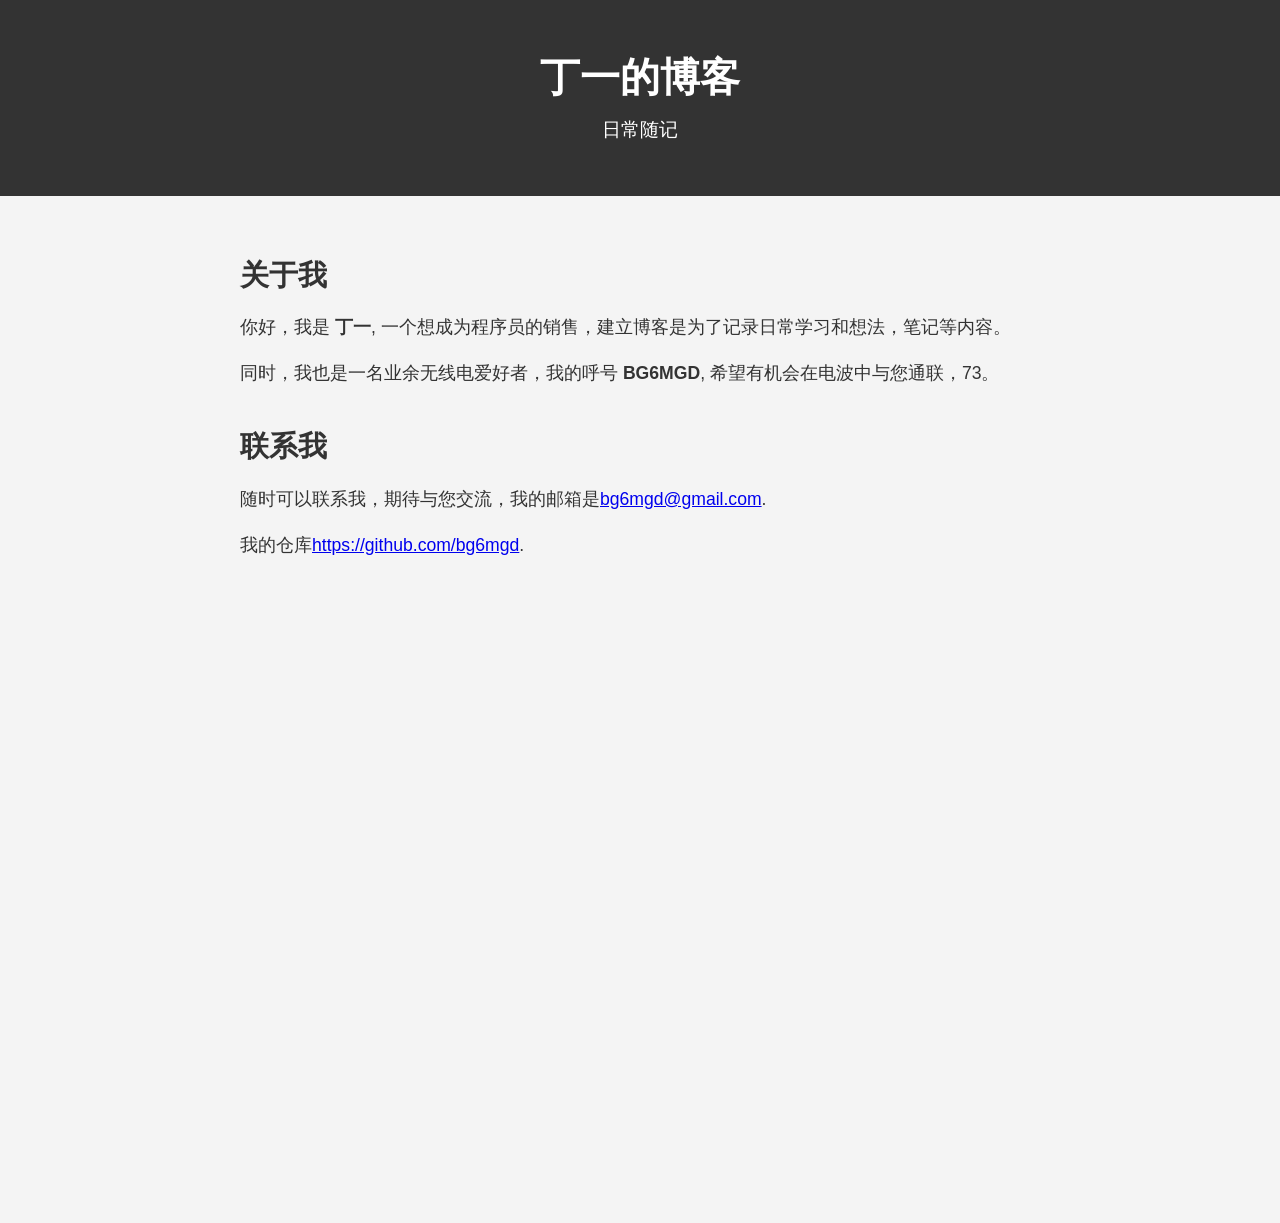
==== index.html @ 1efc34b7 "Add files via upload" ====
<!DOCTYPE html>
<html lang="zh">
<head>
    <meta charset="UTF-8">
    <meta name="viewport" content="width=device-width, initial-scale=1.0">
    <meta http-equiv="X-UA-Compatible" content="ie=edge">
    <title>丁一的博客</title>
    <style>
        body {
            font-family: Arial, sans-serif;
            margin: 0;
            padding: 0;
            background-color: #f4f4f4;
            color: #333;
        }
        .container {
            max-width: 800px;
            margin: 0 auto;
            padding: 20px;
        }
        header {
            text-align: center;
            padding: 50px 0;
            background-color: #333;
            color: white;
        }
        header h1 {
            margin: 0;
            font-size: 2.5em;
        }
        header p {
            font-size: 1.2em;
            margin: 10px 0 0;
        }
        .profile-image {
            border-radius: 50%;
            width: 150px;
            margin: 20px auto;
            display: block;
        }
        section {
            margin: 40px 0;
        }
        h2 {
            font-size: 1.8em;
            margin-bottom: 10px;
        }
        p {
            font-size: 1.1em;
            line-height: 1.6;
        }
        .social-links a {
            text-decoration: none;
            margin: 0 10px;
            color: #333;
        }
        footer {
            text-align: center;
            padding: 20px 0;
            background-color: #333;
            color: white;
        }
        footer p {
            margin: 0;
        }
        .social-icons img {
            width: 24px;
            margin: 0 10px;
        }
    </style>
</head>
<body>

    <header>
        <h1>丁一的博客</h1>
        <p>日常随记</p>
        
    </header>

    <div class="container">
        <section>
            <h2>关于我</h2>
            <p>你好，我是 <strong>丁一</strong>, 一个想成为程序员的销售，建立博客是为了记录日常学习和想法，笔记等内容。</p>
            <p>同时，我也是一名业余无线电爱好者，我的呼号 <strong>BG6MGD</strong>, 希望有机会在电波中与您通联，73。</p>
        </section>
        <section>
            <h2>联系我</h2>
            <p>随时可以联系我，期待与您交流，我的邮箱是<a href="mailto:bg6mgd@gmail.com">bg6mgd@gmail.com</a>.</p>
            <p>我的仓库<a href="https://github.com/bg6mgd">https://github.com/bg6mgd</a>.</p>
        </section>
  
    </div>
    <div id="blog-content"></div>
<iframe src="https://bg6mgd.github.io/blog/" width="100%" height="600px" frameborder="0"></iframe>
</body>
</html>
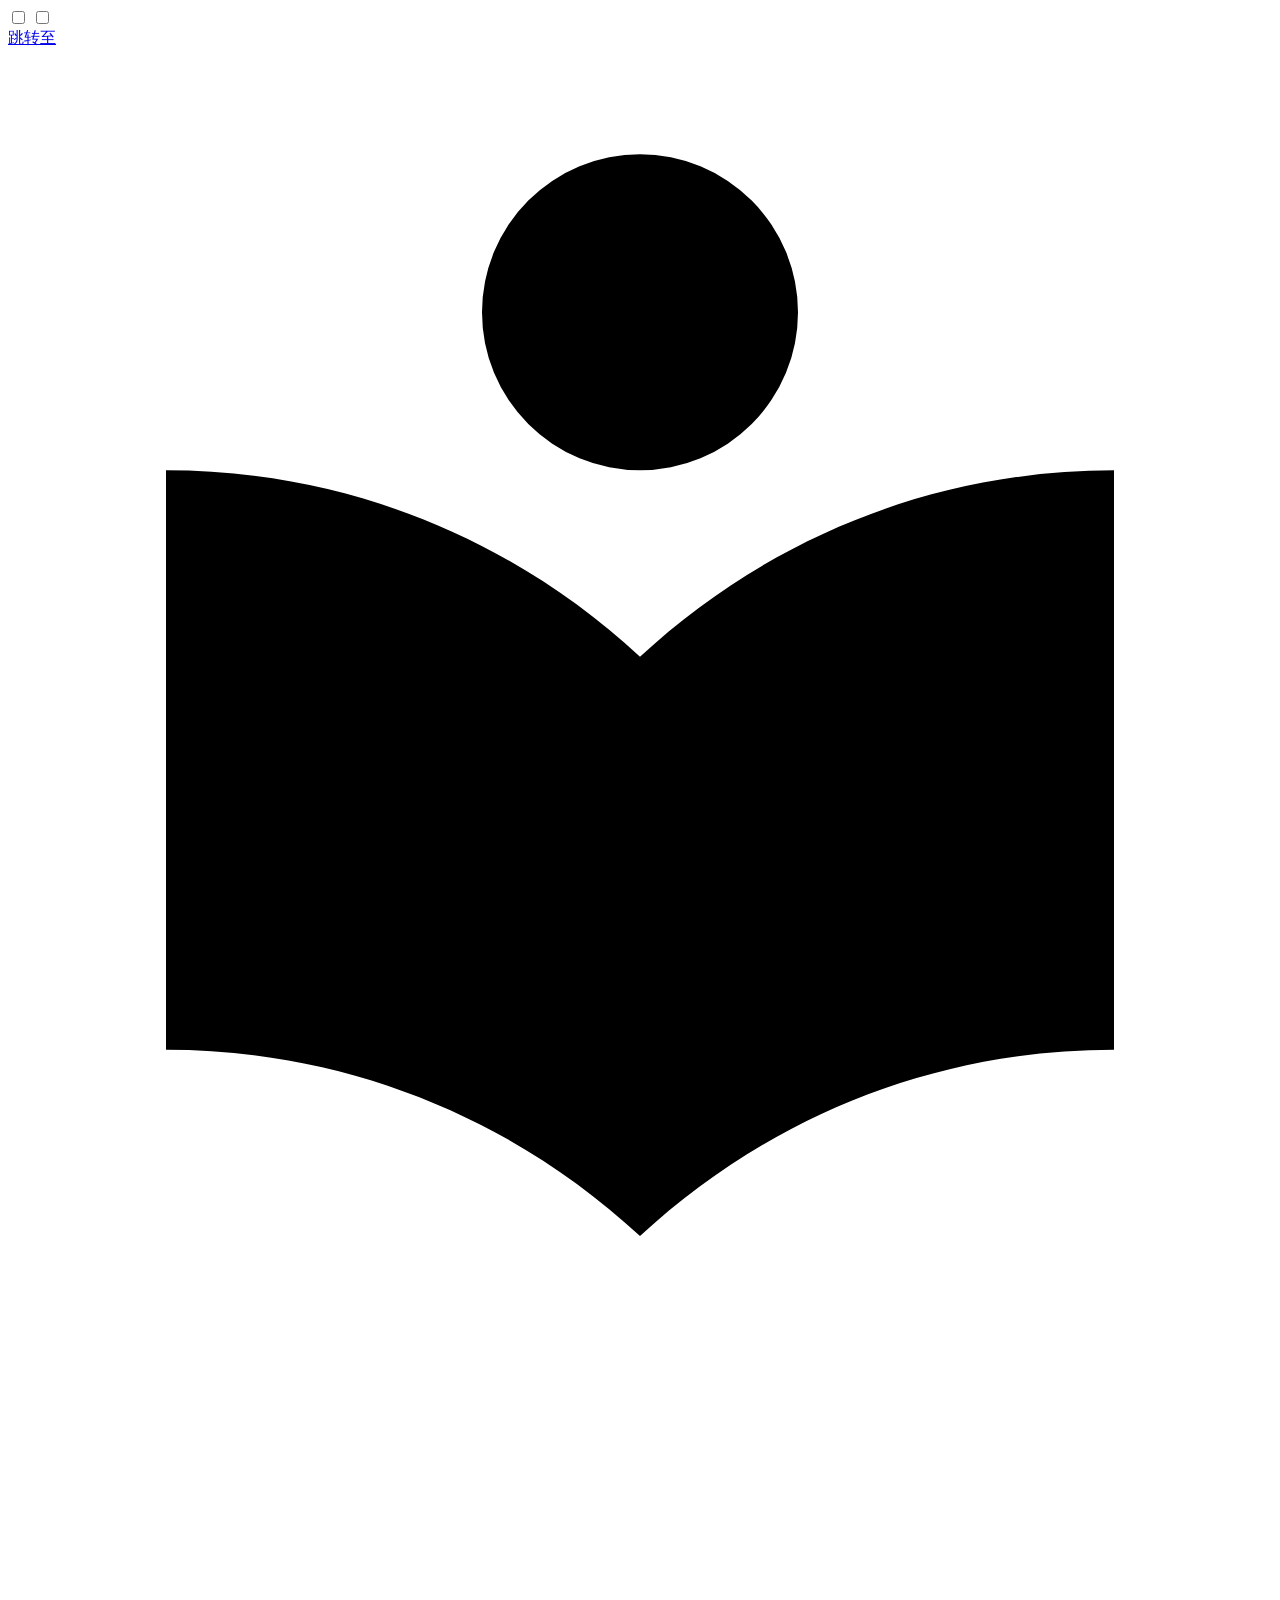
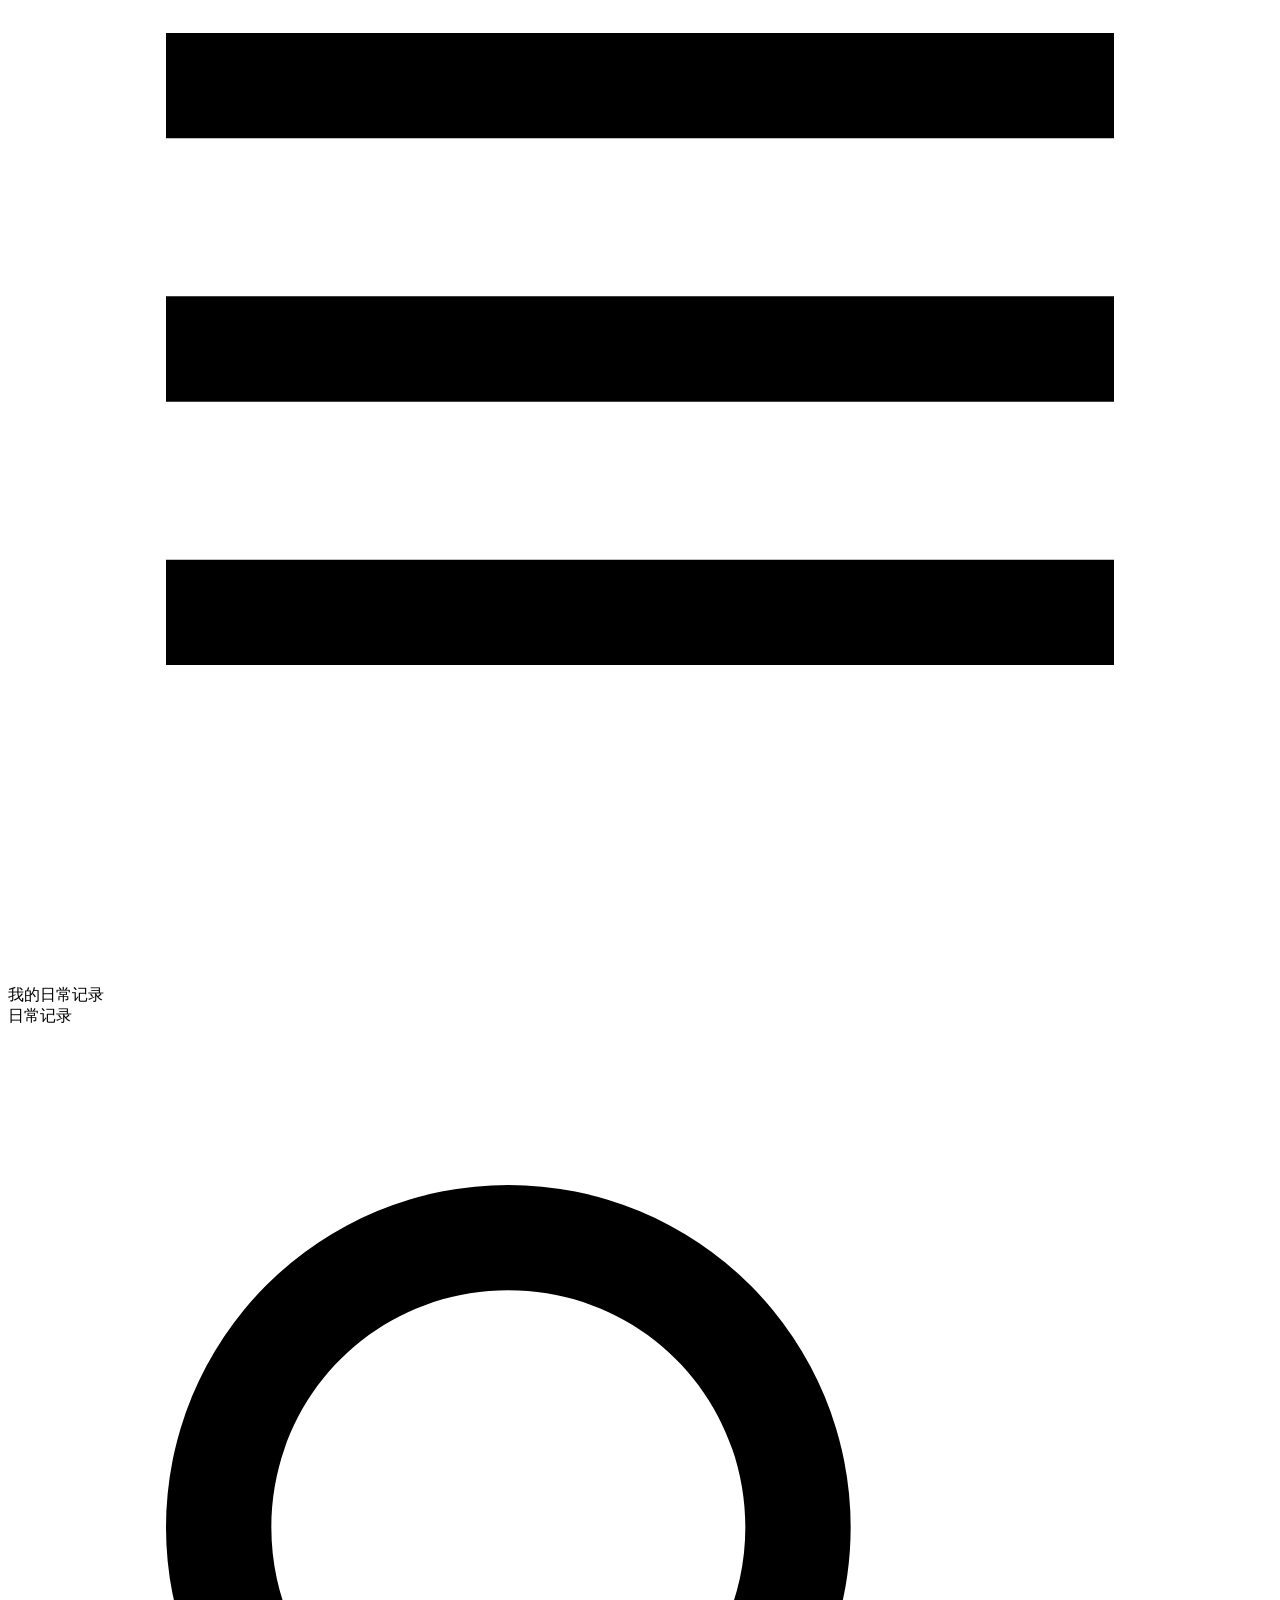
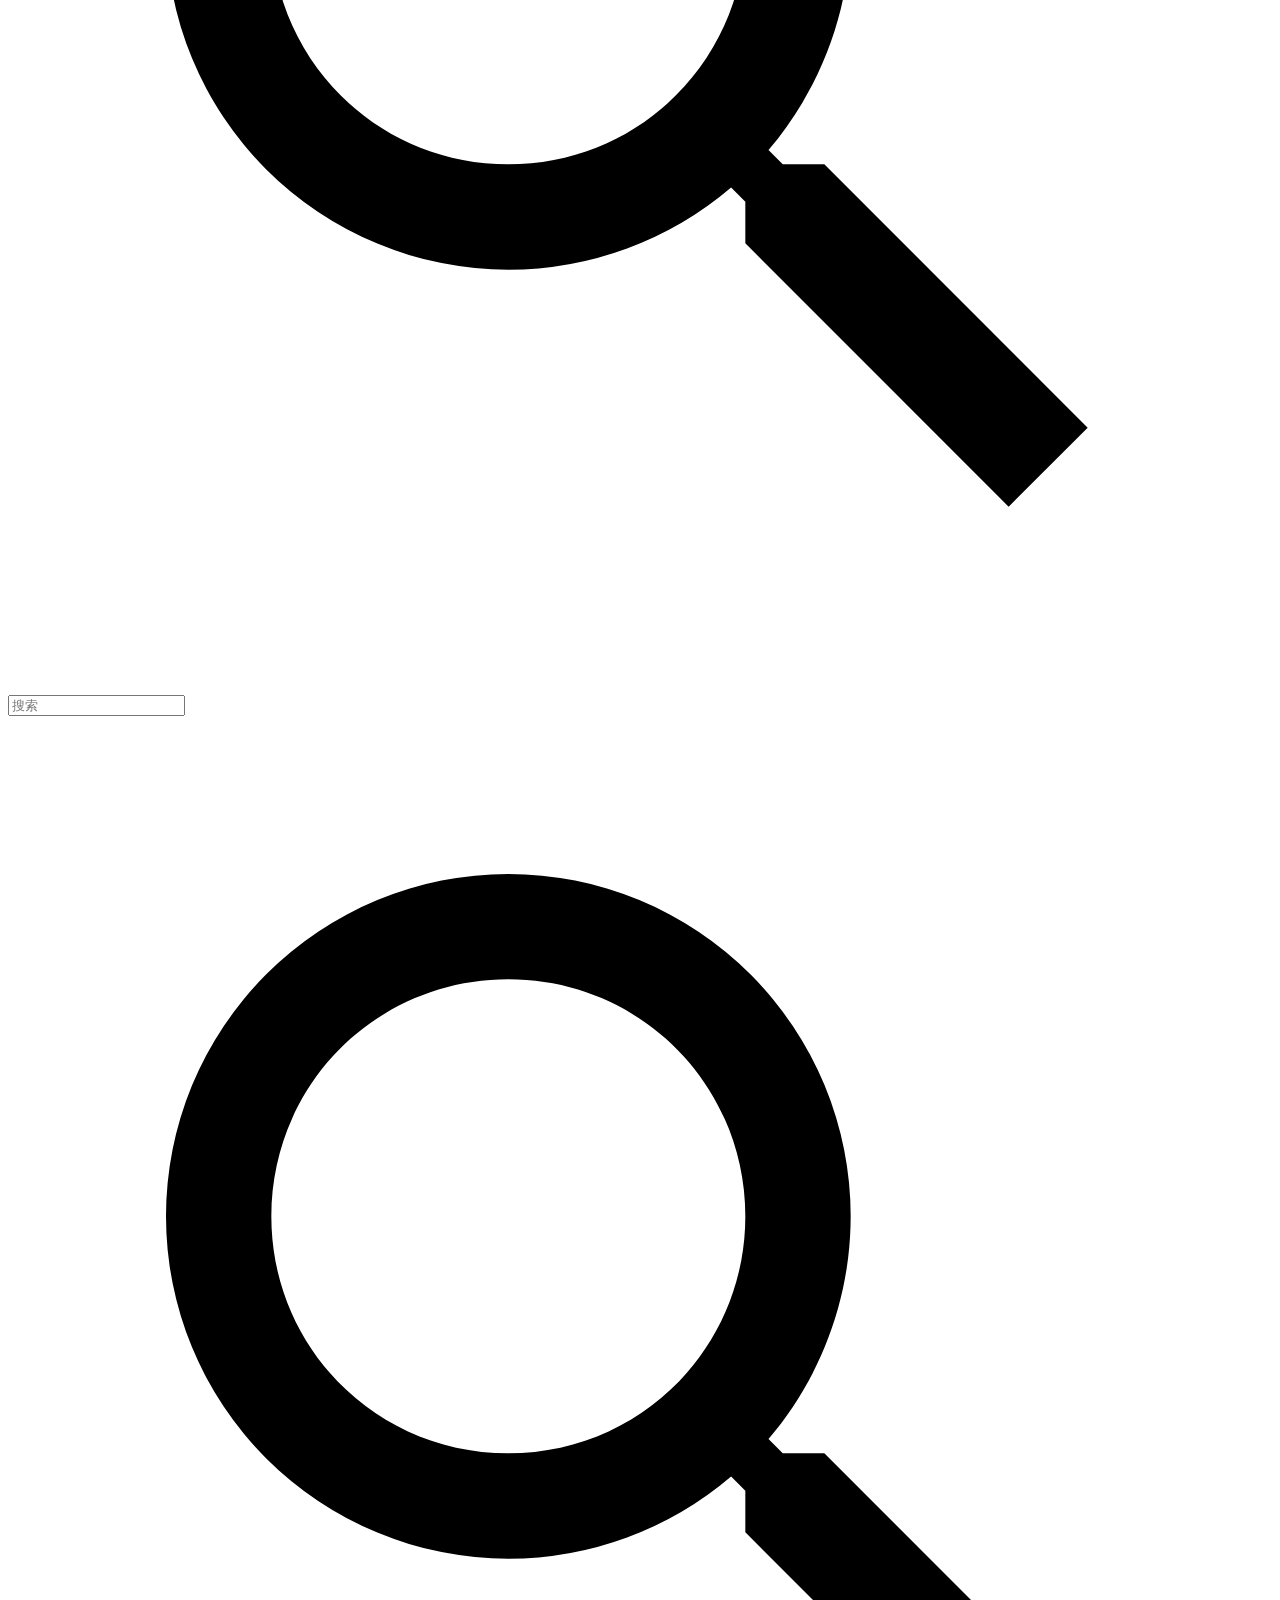
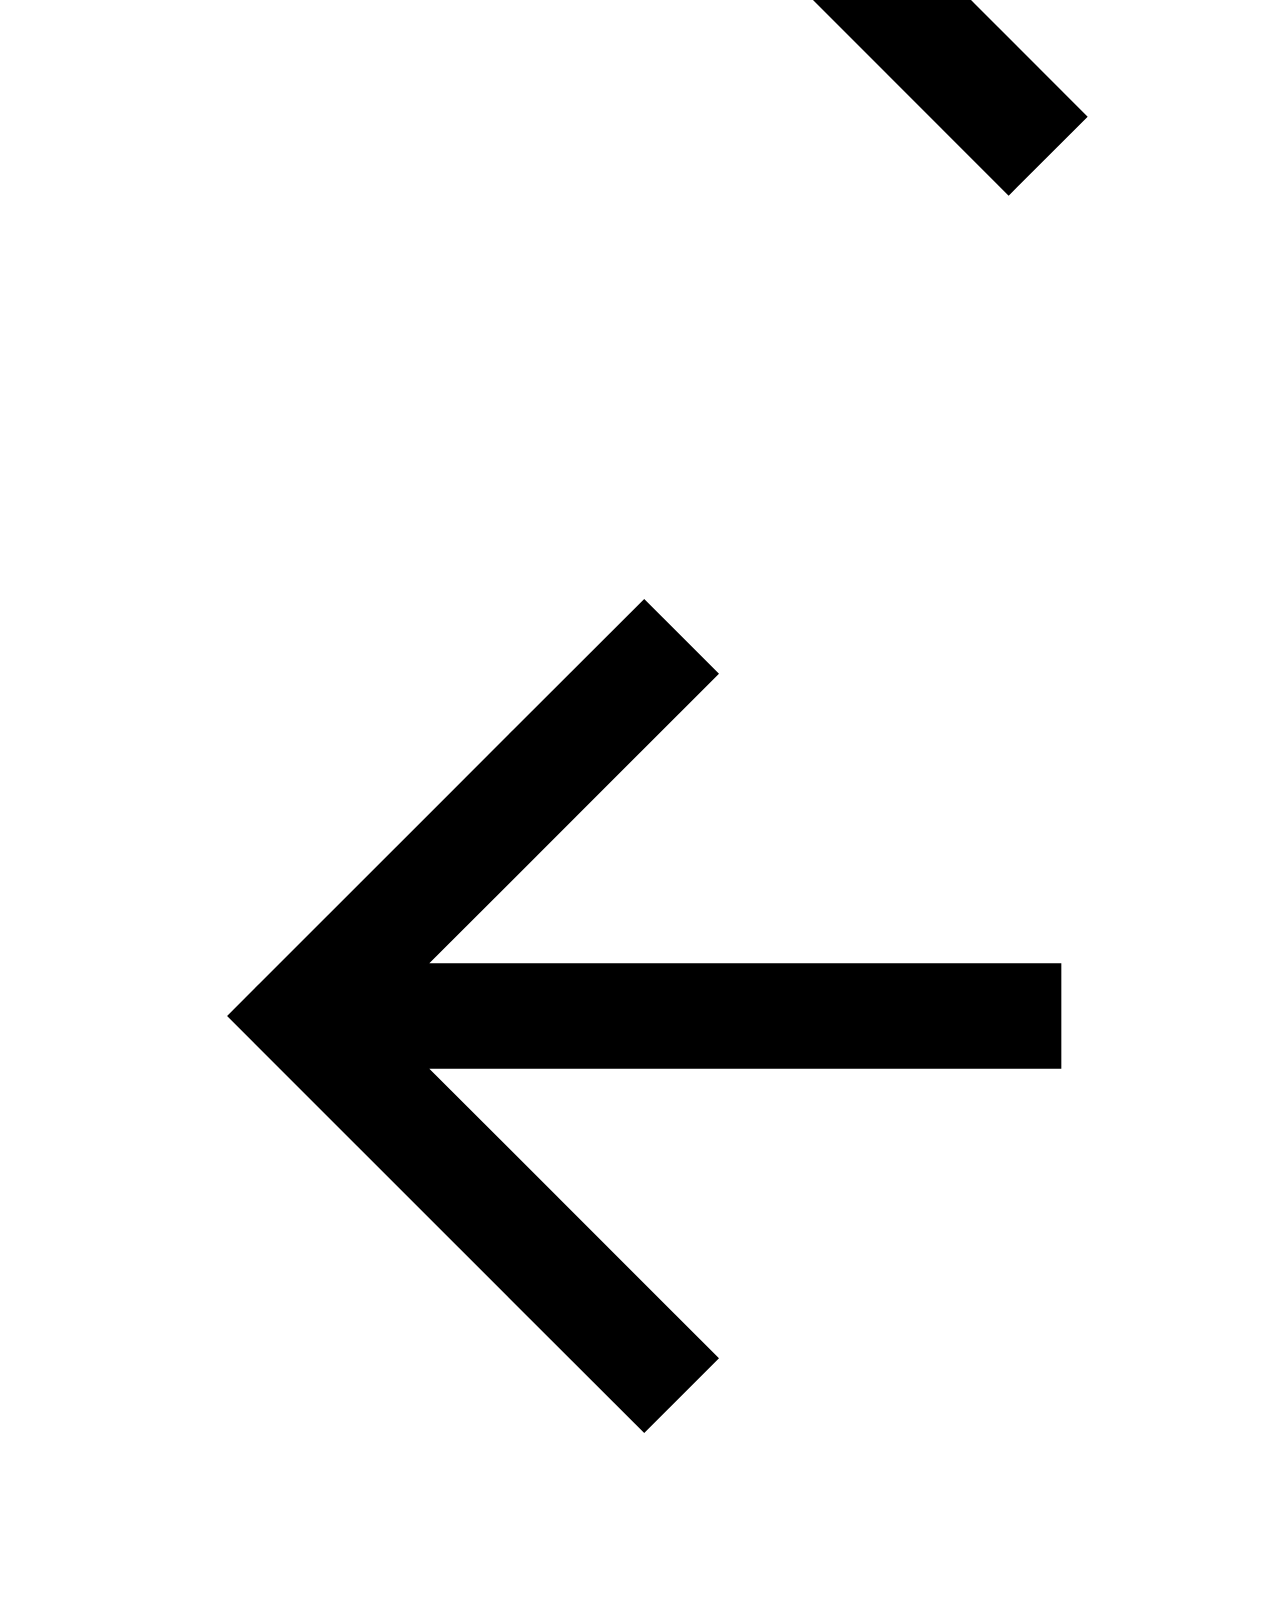
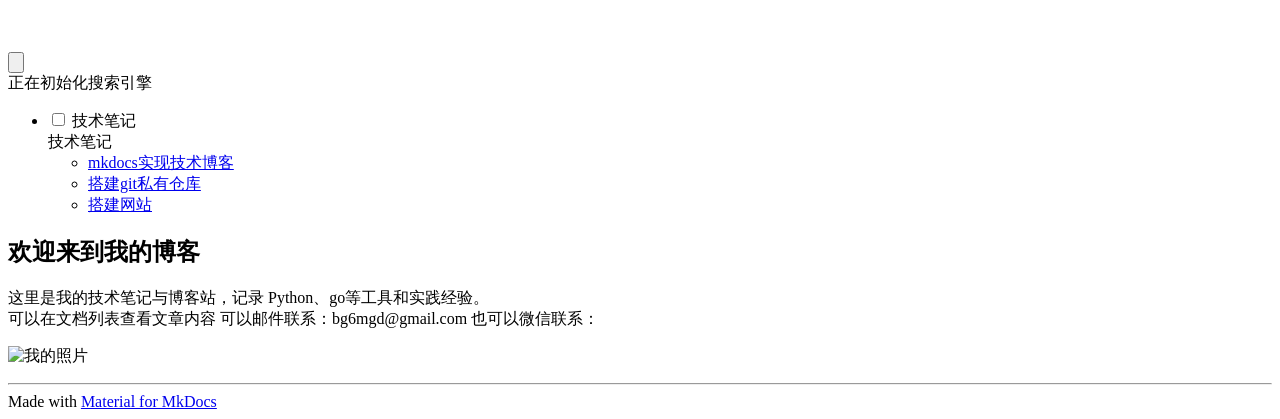
==== commit f260951c: "Deployed 0331716 with MkDocs version: 1.6.1" ====
--- a/index.html
+++ b/index.html
@@ -1,96 +1,436 @@
-<!DOCTYPE html>
-<html lang="zh">
-<head>
-    <meta charset="UTF-8">
-    <meta name="viewport" content="width=device-width, initial-scale=1.0">
-    <meta http-equiv="X-UA-Compatible" content="ie=edge">
-    <title>丁一的博客</title>
-    <style>
-        body {
-            font-family: Arial, sans-serif;
-            margin: 0;
-            padding: 0;
-            background-color: #f4f4f4;
-            color: #333;
-        }
-        .container {
-            max-width: 800px;
-            margin: 0 auto;
-            padding: 20px;
-        }
-        header {
-            text-align: center;
-            padding: 50px 0;
-            background-color: #333;
-            color: white;
-        }
-        header h1 {
-            margin: 0;
-            font-size: 2.5em;
-        }
-        header p {
-            font-size: 1.2em;
-            margin: 10px 0 0;
-        }
-        .profile-image {
-            border-radius: 50%;
-            width: 150px;
-            margin: 20px auto;
-            display: block;
-        }
-        section {
-            margin: 40px 0;
-        }
-        h2 {
-            font-size: 1.8em;
-            margin-bottom: 10px;
-        }
-        p {
-            font-size: 1.1em;
-            line-height: 1.6;
-        }
-        .social-links a {
-            text-decoration: none;
-            margin: 0 10px;
-            color: #333;
-        }
-        footer {
-            text-align: center;
-            padding: 20px 0;
-            background-color: #333;
-            color: white;
-        }
-        footer p {
-            margin: 0;
-        }
-        .social-icons img {
-            width: 24px;
-            margin: 0 10px;
-        }
-    </style>
-</head>
-<body>
-
-    <header>
-        <h1>丁一的博客</h1>
-        <p>日常随记</p>
-        
-    </header>
-
-    <div class="container">
-        <section>
-            <h2>关于我</h2>
-            <p>你好，我是 <strong>丁一</strong>, 一个想成为程序员的销售，建立博客是为了记录日常学习和想法，笔记等内容。</p>
-            <p>同时，我也是一名业余无线电爱好者，我的呼号 <strong>BG6MGD</strong>, 希望有机会在电波中与您通联，73。</p>
-        </section>
-        <section>
-            <h2>联系我</h2>
-            <p>随时可以联系我，期待与您交流，我的邮箱是<a href="mailto:bg6mgd@gmail.com">bg6mgd@gmail.com</a>.</p>
-            <p>我的仓库<a href="https://github.com/bg6mgd">https://github.com/bg6mgd</a>.</p>
-        </section>
-  
-    </div>
-    <div id="blog-content"></div>
-<iframe src="https://bg6mgd.github.io/blog/" width="100%" height="600px" frameborder="0"></iframe>
-</body>
-</html>
+
+<!doctype html>
+<html lang="zh" class="no-js">
+  <head>
+    
+      <meta charset="utf-8">
+      <meta name="viewport" content="width=device-width,initial-scale=1">
+      
+      
+      
+      
+      
+      
+        
+      
+      
+      <link rel="icon" href="assets/images/favicon.png">
+      <meta name="generator" content="mkdocs-1.6.1, mkdocs-material-9.7.0">
+    
+    
+      
+        <title>日常记录 - 我的日常记录</title>
+      
+    
+    
+      <link rel="stylesheet" href="assets/stylesheets/main.618322db.min.css">
+      
+      
+
+
+    
+    
+      
+    
+    
+      
+        
+        
+        <link rel="preconnect" href="https://fonts.gstatic.com" crossorigin>
+        <link rel="stylesheet" href="https://fonts.googleapis.com/css?family=Roboto:300,300i,400,400i,700,700i%7CRoboto+Mono:400,400i,700,700i&display=fallback">
+        <style>:root{--md-text-font:"Roboto";--md-code-font:"Roboto Mono"}</style>
+      
+    
+    
+      <link rel="stylesheet" href="stylesheets/extra.css">
+    
+    <script>__md_scope=new URL(".",location),__md_hash=e=>[...e].reduce(((e,_)=>(e<<5)-e+_.charCodeAt(0)),0),__md_get=(e,_=localStorage,t=__md_scope)=>JSON.parse(_.getItem(t.pathname+"."+e)),__md_set=(e,_,t=localStorage,a=__md_scope)=>{try{t.setItem(a.pathname+"."+e,JSON.stringify(_))}catch(e){}}</script>
+    
+      
+
+    
+    
+  </head>
+  
+  
+    <body dir="ltr">
+  
+    
+    <input class="md-toggle" data-md-toggle="drawer" type="checkbox" id="__drawer" autocomplete="off">
+    <input class="md-toggle" data-md-toggle="search" type="checkbox" id="__search" autocomplete="off">
+    <label class="md-overlay" for="__drawer"></label>
+    <div data-md-component="skip">
+      
+        
+        <a href="#_1" class="md-skip">
+          跳转至
+        </a>
+      
+    </div>
+    <div data-md-component="announce">
+      
+    </div>
+    
+    
+      
+
+  
+
+<header class="md-header md-header--shadow" data-md-component="header">
+  <nav class="md-header__inner md-grid" aria-label="页眉">
+    <a href="." title="我的日常记录" class="md-header__button md-logo" aria-label="我的日常记录" data-md-component="logo">
+      
+  
+  <svg xmlns="http://www.w3.org/2000/svg" viewBox="0 0 24 24"><path d="M12 8a3 3 0 0 0 3-3 3 3 0 0 0-3-3 3 3 0 0 0-3 3 3 3 0 0 0 3 3m0 3.54C9.64 9.35 6.5 8 3 8v11c3.5 0 6.64 1.35 9 3.54 2.36-2.19 5.5-3.54 9-3.54V8c-3.5 0-6.64 1.35-9 3.54"/></svg>
+
+    </a>
+    <label class="md-header__button md-icon" for="__drawer">
+      
+      <svg xmlns="http://www.w3.org/2000/svg" viewBox="0 0 24 24"><path d="M3 6h18v2H3zm0 5h18v2H3zm0 5h18v2H3z"/></svg>
+    </label>
+    <div class="md-header__title" data-md-component="header-title">
+      <div class="md-header__ellipsis">
+        <div class="md-header__topic">
+          <span class="md-ellipsis">
+            我的日常记录
+          </span>
+        </div>
+        <div class="md-header__topic" data-md-component="header-topic">
+          <span class="md-ellipsis">
+            
+              日常记录
+            
+          </span>
+        </div>
+      </div>
+    </div>
+    
+    
+      <script>var palette=__md_get("__palette");if(palette&&palette.color){if("(prefers-color-scheme)"===palette.color.media){var media=matchMedia("(prefers-color-scheme: light)"),input=document.querySelector(media.matches?"[data-md-color-media='(prefers-color-scheme: light)']":"[data-md-color-media='(prefers-color-scheme: dark)']");palette.color.media=input.getAttribute("data-md-color-media"),palette.color.scheme=input.getAttribute("data-md-color-scheme"),palette.color.primary=input.getAttribute("data-md-color-primary"),palette.color.accent=input.getAttribute("data-md-color-accent")}for(var[key,value]of Object.entries(palette.color))document.body.setAttribute("data-md-color-"+key,value)}</script>
+    
+    
+    
+      
+      
+        <label class="md-header__button md-icon" for="__search">
+          
+          <svg xmlns="http://www.w3.org/2000/svg" viewBox="0 0 24 24"><path d="M9.5 3A6.5 6.5 0 0 1 16 9.5c0 1.61-.59 3.09-1.56 4.23l.27.27h.79l5 5-1.5 1.5-5-5v-.79l-.27-.27A6.52 6.52 0 0 1 9.5 16 6.5 6.5 0 0 1 3 9.5 6.5 6.5 0 0 1 9.5 3m0 2C7 5 5 7 5 9.5S7 14 9.5 14 14 12 14 9.5 12 5 9.5 5"/></svg>
+        </label>
+        <div class="md-search" data-md-component="search" role="dialog">
+  <label class="md-search__overlay" for="__search"></label>
+  <div class="md-search__inner" role="search">
+    <form class="md-search__form" name="search">
+      <input type="text" class="md-search__input" name="query" aria-label="搜索" placeholder="搜索" autocapitalize="off" autocorrect="off" autocomplete="off" spellcheck="false" data-md-component="search-query" required>
+      <label class="md-search__icon md-icon" for="__search">
+        
+        <svg xmlns="http://www.w3.org/2000/svg" viewBox="0 0 24 24"><path d="M9.5 3A6.5 6.5 0 0 1 16 9.5c0 1.61-.59 3.09-1.56 4.23l.27.27h.79l5 5-1.5 1.5-5-5v-.79l-.27-.27A6.52 6.52 0 0 1 9.5 16 6.5 6.5 0 0 1 3 9.5 6.5 6.5 0 0 1 9.5 3m0 2C7 5 5 7 5 9.5S7 14 9.5 14 14 12 14 9.5 12 5 9.5 5"/></svg>
+        
+        <svg xmlns="http://www.w3.org/2000/svg" viewBox="0 0 24 24"><path d="M20 11v2H8l5.5 5.5-1.42 1.42L4.16 12l7.92-7.92L13.5 5.5 8 11z"/></svg>
+      </label>
+      <nav class="md-search__options" aria-label="查找">
+        
+        <button type="reset" class="md-search__icon md-icon" title="清空当前内容" aria-label="清空当前内容" tabindex="-1">
+          
+          <svg xmlns="http://www.w3.org/2000/svg" viewBox="0 0 24 24"><path d="M19 6.41 17.59 5 12 10.59 6.41 5 5 6.41 10.59 12 5 17.59 6.41 19 12 13.41 17.59 19 19 17.59 13.41 12z"/></svg>
+        </button>
+      </nav>
+      
+    </form>
+    <div class="md-search__output">
+      <div class="md-search__scrollwrap" tabindex="0" data-md-scrollfix>
+        <div class="md-search-result" data-md-component="search-result">
+          <div class="md-search-result__meta">
+            正在初始化搜索引擎
+          </div>
+          <ol class="md-search-result__list" role="presentation"></ol>
+        </div>
+      </div>
+    </div>
+  </div>
+</div>
+      
+    
+    
+  </nav>
+  
+</header>
+    
+    <div class="md-container" data-md-component="container">
+      
+      
+        
+          
+        
+      
+      <main class="md-main" data-md-component="main">
+        <div class="md-main__inner md-grid">
+          
+            
+              
+              <div class="md-sidebar md-sidebar--primary" data-md-component="sidebar" data-md-type="navigation" >
+                <div class="md-sidebar__scrollwrap">
+                  <div class="md-sidebar__inner">
+                    
+
+
+
+<nav class="md-nav md-nav--primary" aria-label="导航栏" data-md-level="0">
+  <label class="md-nav__title" for="__drawer">
+    <a href="." title="我的日常记录" class="md-nav__button md-logo" aria-label="我的日常记录" data-md-component="logo">
+      
+  
+  <svg xmlns="http://www.w3.org/2000/svg" viewBox="0 0 24 24"><path d="M12 8a3 3 0 0 0 3-3 3 3 0 0 0-3-3 3 3 0 0 0-3 3 3 3 0 0 0 3 3m0 3.54C9.64 9.35 6.5 8 3 8v11c3.5 0 6.64 1.35 9 3.54 2.36-2.19 5.5-3.54 9-3.54V8c-3.5 0-6.64 1.35-9 3.54"/></svg>
+
+    </a>
+    我的日常记录
+  </label>
+  
+  <ul class="md-nav__list" data-md-scrollfix>
+    
+      
+      
+  
+  
+  
+  
+    
+    
+    
+    
+      
+        
+        
+      
+    
+    
+    <li class="md-nav__item md-nav__item--section md-nav__item--nested">
+      
+        
+        
+          
+        
+        <input class="md-nav__toggle md-toggle md-toggle--indeterminate" type="checkbox" id="__nav_1" >
+        
+          
+          <label class="md-nav__link" for="__nav_1" id="__nav_1_label" tabindex="">
+            
+  
+  
+  <span class="md-ellipsis">
+    
+  
+    技术笔记
+  
+
+    
+  </span>
+  
+  
+
+            <span class="md-nav__icon md-icon"></span>
+          </label>
+        
+        <nav class="md-nav" data-md-level="1" aria-labelledby="__nav_1_label" aria-expanded="false">
+          <label class="md-nav__title" for="__nav_1">
+            <span class="md-nav__icon md-icon"></span>
+            
+  
+    技术笔记
+  
+
+          </label>
+          <ul class="md-nav__list" data-md-scrollfix>
+            
+              
+                
+  
+  
+  
+  
+    <li class="md-nav__item">
+      <a href="files/mkdocs/" class="md-nav__link">
+        
+  
+  
+  <span class="md-ellipsis">
+    
+  
+    mkdocs实现技术博客
+  
+
+    
+  </span>
+  
+  
+
+      </a>
+    </li>
+  
+
+              
+            
+              
+                
+  
+  
+  
+  
+    <li class="md-nav__item">
+      <a href="files/gitserver/" class="md-nav__link">
+        
+  
+  
+  <span class="md-ellipsis">
+    
+  
+    搭建git私有仓库
+  
+
+    
+  </span>
+  
+  
+
+      </a>
+    </li>
+  
+
+              
+            
+              
+                
+  
+  
+  
+  
+    <li class="md-nav__item">
+      <a href="files/website/" class="md-nav__link">
+        
+  
+  
+  <span class="md-ellipsis">
+    
+  
+    搭建网站
+  
+
+    
+  </span>
+  
+  
+
+      </a>
+    </li>
+  
+
+              
+            
+          </ul>
+        </nav>
+      
+    </li>
+  
+
+    
+  </ul>
+</nav>
+                  </div>
+                </div>
+              </div>
+            
+            
+              
+              <div class="md-sidebar md-sidebar--secondary" data-md-component="sidebar" data-md-type="toc" >
+                <div class="md-sidebar__scrollwrap">
+                  <div class="md-sidebar__inner">
+                    
+
+<nav class="md-nav md-nav--secondary" aria-label="目录">
+  
+  
+  
+    
+  
+  
+</nav>
+                  </div>
+                </div>
+              </div>
+            
+          
+          
+            <div class="md-content" data-md-component="content">
+              
+              <article class="md-content__inner md-typeset">
+                
+                  
+
+
+
+<h1 id="_1">欢迎来到我的博客</h1>
+<p>这里是我的技术笔记与博客站，记录 Python、go等工具和实践经验。<br />
+可以在文档列表查看文章内容
+可以邮件联系：bg6mgd@gmail.com
+也可以微信联系：</p>
+<p><img src="img/wxqr.jpg" alt="我的照片" width="150"></p>
+<hr />
+
+
+
+
+
+
+
+  
+  
+
+
+
+
+
+
+                
+              </article>
+            </div>
+          
+          
+<script>var target=document.getElementById(location.hash.slice(1));target&&target.name&&(target.checked=target.name.startsWith("__tabbed_"))</script>
+        </div>
+        
+      </main>
+      
+        <footer class="md-footer">
+  
+  <div class="md-footer-meta md-typeset">
+    <div class="md-footer-meta__inner md-grid">
+      <div class="md-copyright">
+  
+  
+    Made with
+    <a href="https://squidfunk.github.io/mkdocs-material/" target="_blank" rel="noopener">
+      Material for MkDocs
+    </a>
+  
+</div>
+      
+    </div>
+  </div>
+</footer>
+      
+    </div>
+    <div class="md-dialog" data-md-component="dialog">
+      <div class="md-dialog__inner md-typeset"></div>
+    </div>
+    
+    
+    
+      
+      
+      <script id="__config" type="application/json">{"annotate": null, "base": ".", "features": ["navigation.sections", "navigation.expand"], "search": "assets/javascripts/workers/search.7a47a382.min.js", "tags": null, "translations": {"clipboard.copied": "\u5df2\u590d\u5236", "clipboard.copy": "\u590d\u5236", "search.result.more.one": "\u5728\u8be5\u9875\u4e0a\u8fd8\u6709 1 \u4e2a\u7b26\u5408\u6761\u4ef6\u7684\u7ed3\u679c", "search.result.more.other": "\u5728\u8be5\u9875\u4e0a\u8fd8\u6709 # \u4e2a\u7b26\u5408\u6761\u4ef6\u7684\u7ed3\u679c", "search.result.none": "\u6ca1\u6709\u627e\u5230\u7b26\u5408\u6761\u4ef6\u7684\u7ed3\u679c", "search.result.one": "\u627e\u5230 1 \u4e2a\u7b26\u5408\u6761\u4ef6\u7684\u7ed3\u679c", "search.result.other": "# \u4e2a\u7b26\u5408\u6761\u4ef6\u7684\u7ed3\u679c", "search.result.placeholder": "\u952e\u5165\u4ee5\u5f00\u59cb\u641c\u7d22", "search.result.term.missing": "\u7f3a\u5c11", "select.version": "\u9009\u62e9\u5f53\u524d\u7248\u672c"}, "version": null}</script>
+    
+    
+      <script src="assets/javascripts/bundle.e71a0d61.min.js"></script>
+      
+    
+  </body>
+</html>
--- a/stylesheets/extra.css
+++ b/stylesheets/extra.css
@@ -0,0 +1,4 @@
+/* 隐藏左侧导航栏顶部的 site_name */
+.md-nav--primary > .md-nav__title {
+  display: none;
+}
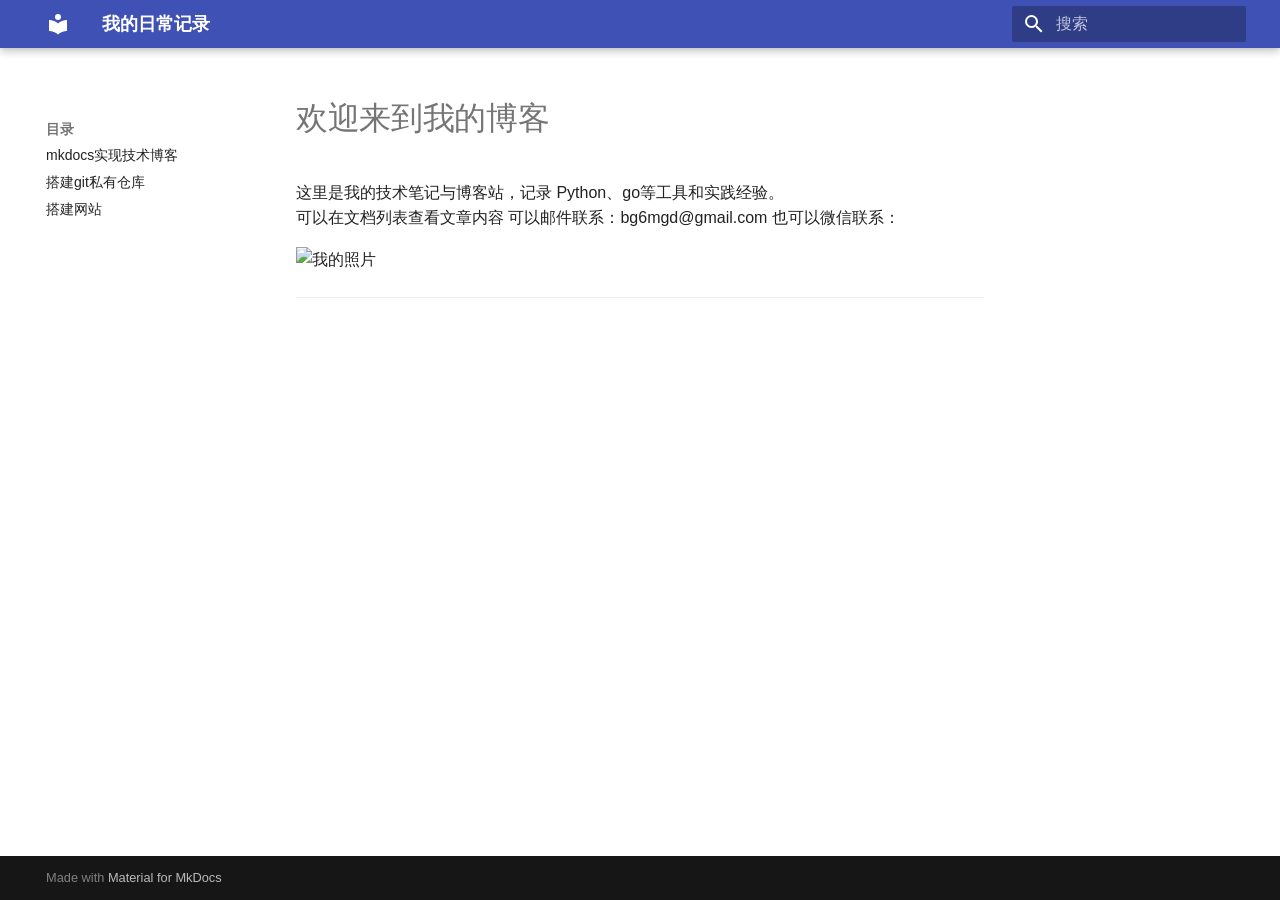
==== commit 26bc3b8a: "Deployed 0331716 with MkDocs version: 1.6.1" ====
--- a/index.html
+++ b/index.html
@@ -15,7 +15,7 @@
       
       
       <link rel="icon" href="assets/images/favicon.png">
-      <meta name="generator" content="mkdocs-1.6.1, mkdocs-material-9.7.0">
+      <meta name="generator" content="mkdocs-1.6.1, mkdocs-material-9.7.1">
     
     
       
@@ -23,7 +23,7 @@
       
     
     
-      <link rel="stylesheet" href="assets/stylesheets/main.618322db.min.css">
+      <link rel="stylesheet" href="assets/stylesheets/main.484c7ddc.min.css">
       
       
 
@@ -219,7 +219,7 @@
   <span class="md-ellipsis">
     
   
-    技术笔记
+    目录
   
 
     
@@ -235,7 +235,7 @@
             <span class="md-nav__icon md-icon"></span>
             
   
-    技术笔记
+    目录
   
 
           </label>
@@ -426,10 +426,10 @@
     
       
       
-      <script id="__config" type="application/json">{"annotate": null, "base": ".", "features": ["navigation.sections", "navigation.expand"], "search": "assets/javascripts/workers/search.7a47a382.min.js", "tags": null, "translations": {"clipboard.copied": "\u5df2\u590d\u5236", "clipboard.copy": "\u590d\u5236", "search.result.more.one": "\u5728\u8be5\u9875\u4e0a\u8fd8\u6709 1 \u4e2a\u7b26\u5408\u6761\u4ef6\u7684\u7ed3\u679c", "search.result.more.other": "\u5728\u8be5\u9875\u4e0a\u8fd8\u6709 # \u4e2a\u7b26\u5408\u6761\u4ef6\u7684\u7ed3\u679c", "search.result.none": "\u6ca1\u6709\u627e\u5230\u7b26\u5408\u6761\u4ef6\u7684\u7ed3\u679c", "search.result.one": "\u627e\u5230 1 \u4e2a\u7b26\u5408\u6761\u4ef6\u7684\u7ed3\u679c", "search.result.other": "# \u4e2a\u7b26\u5408\u6761\u4ef6\u7684\u7ed3\u679c", "search.result.placeholder": "\u952e\u5165\u4ee5\u5f00\u59cb\u641c\u7d22", "search.result.term.missing": "\u7f3a\u5c11", "select.version": "\u9009\u62e9\u5f53\u524d\u7248\u672c"}, "version": null}</script>
-    
-    
-      <script src="assets/javascripts/bundle.e71a0d61.min.js"></script>
+      <script id="__config" type="application/json">{"annotate": null, "base": ".", "features": ["navigation.sections", "navigation.expand"], "search": "assets/javascripts/workers/search.2c215733.min.js", "tags": null, "translations": {"clipboard.copied": "\u5df2\u590d\u5236", "clipboard.copy": "\u590d\u5236", "search.result.more.one": "\u5728\u8be5\u9875\u4e0a\u8fd8\u6709 1 \u4e2a\u7b26\u5408\u6761\u4ef6\u7684\u7ed3\u679c", "search.result.more.other": "\u5728\u8be5\u9875\u4e0a\u8fd8\u6709 # \u4e2a\u7b26\u5408\u6761\u4ef6\u7684\u7ed3\u679c", "search.result.none": "\u6ca1\u6709\u627e\u5230\u7b26\u5408\u6761\u4ef6\u7684\u7ed3\u679c", "search.result.one": "\u627e\u5230 1 \u4e2a\u7b26\u5408\u6761\u4ef6\u7684\u7ed3\u679c", "search.result.other": "# \u4e2a\u7b26\u5408\u6761\u4ef6\u7684\u7ed3\u679c", "search.result.placeholder": "\u952e\u5165\u4ee5\u5f00\u59cb\u641c\u7d22", "search.result.term.missing": "\u7f3a\u5c11", "select.version": "\u9009\u62e9\u5f53\u524d\u7248\u672c"}, "version": null}</script>
+    
+    
+      <script src="assets/javascripts/bundle.79ae519e.min.js"></script>
       
     
   </body>
--- a/assets/stylesheets/main.484c7ddc.min.css
+++ b/assets/stylesheets/main.484c7ddc.min.css
@@ -0,0 +1 @@
+@charset "UTF-8";html{-webkit-text-size-adjust:none;-moz-text-size-adjust:none;text-size-adjust:none;box-sizing:border-box}*,:after,:before{box-sizing:inherit}@media (prefers-reduced-motion){*,:after,:before{transition:none!important}}body{margin:0}a,button,input,label{-webkit-tap-highlight-color:transparent}a{color:inherit;text-decoration:none}hr{border:0;box-sizing:initial;display:block;height:.05rem;overflow:visible;padding:0}small{font-size:80%}sub,sup{line-height:1em}img{border-style:none}table{border-collapse:initial;border-spacing:0}td,th{font-weight:400;vertical-align:top}button{background:#0000;border:0;font-family:inherit;font-size:inherit;margin:0;padding:0}input{border:0;outline:none}:root{--md-primary-fg-color:#4051b5;--md-primary-fg-color--light:#5d6cc0;--md-primary-fg-color--dark:#303fa1;--md-primary-bg-color:#fff;--md-primary-bg-color--light:#ffffffb3;--md-accent-fg-color:#526cfe;--md-accent-fg-color--transparent:#526cfe1a;--md-accent-bg-color:#fff;--md-accent-bg-color--light:#ffffffb3}[data-md-color-scheme=default]{color-scheme:light}[data-md-color-scheme=default] img[src$="#gh-dark-mode-only"],[data-md-color-scheme=default] img[src$="#only-dark"]{display:none}:root,[data-md-color-scheme=default]{--md-hue:225deg;--md-default-fg-color:#000000de;--md-default-fg-color--light:#0000008a;--md-default-fg-color--lighter:#00000052;--md-default-fg-color--lightest:#00000012;--md-default-bg-color:#fff;--md-default-bg-color--light:#ffffffb3;--md-default-bg-color--lighter:#ffffff4d;--md-default-bg-color--lightest:#ffffff1f;--md-code-fg-color:#36464e;--md-code-bg-color:#f5f5f5;--md-code-bg-color--light:#f5f5f5b3;--md-code-bg-color--lighter:#f5f5f54d;--md-code-hl-color:#4287ff;--md-code-hl-color--light:#4287ff1a;--md-code-hl-number-color:#d52a2a;--md-code-hl-special-color:#db1457;--md-code-hl-function-color:#a846b9;--md-code-hl-constant-color:#6e59d9;--md-code-hl-keyword-color:#3f6ec6;--md-code-hl-string-color:#1c7d4d;--md-code-hl-name-color:var(--md-code-fg-color);--md-code-hl-operator-color:var(--md-default-fg-color--light);--md-code-hl-punctuation-color:var(--md-default-fg-color--light);--md-code-hl-comment-color:var(--md-default-fg-color--light);--md-code-hl-generic-color:var(--md-default-fg-color--light);--md-code-hl-variable-color:var(--md-default-fg-color--light);--md-typeset-color:var(--md-default-fg-color);--md-typeset-a-color:var(--md-primary-fg-color);--md-typeset-del-color:#f5503d26;--md-typeset-ins-color:#0bd57026;--md-typeset-kbd-color:#fafafa;--md-typeset-kbd-accent-color:#fff;--md-typeset-kbd-border-color:#b8b8b8;--md-typeset-mark-color:#ffff0080;--md-typeset-table-color:#0000001f;--md-typeset-table-color--light:rgba(0,0,0,.035);--md-admonition-fg-color:var(--md-default-fg-color);--md-admonition-bg-color:var(--md-default-bg-color);--md-warning-fg-color:#000000de;--md-warning-bg-color:#ff9;--md-footer-fg-color:#fff;--md-footer-fg-color--light:#ffffffb3;--md-footer-fg-color--lighter:#ffffff73;--md-footer-bg-color:#000000de;--md-footer-bg-color--dark:#00000052;--md-shadow-z1:0 0.2rem 0.5rem #0000000d,0 0 0.05rem #0000001a;--md-shadow-z2:0 0.2rem 0.5rem #0000001a,0 0 0.05rem #00000040;--md-shadow-z3:0 0.2rem 0.5rem #0003,0 0 0.05rem #00000059}.md-icon svg{fill:currentcolor;display:block;height:1.2rem;width:1.2rem}body{-webkit-font-smoothing:antialiased;-moz-osx-font-smoothing:grayscale;--md-text-font-family:var(--md-text-font,_),-apple-system,BlinkMacSystemFont,Helvetica,Arial,sans-serif;--md-code-font-family:var(--md-code-font,_),SFMono-Regular,Consolas,Menlo,monospace}aside,body,input{font-feature-settings:"kern","liga";color:var(--md-typeset-color);font-family:var(--md-text-font-family)}code,kbd,pre{font-feature-settings:"kern";font-family:var(--md-code-font-family)}:root{--md-typeset-table-sort-icon:url('data:image/svg+xml;charset=utf-8,<svg xmlns="http://www.w3.org/2000/svg" viewBox="0 0 24 24"><path d="m18 21-4-4h3V7h-3l4-4 4 4h-3v10h3M2 19v-2h10v2M2 13v-2h7v2M2 7V5h4v2z"/></svg>');--md-typeset-table-sort-icon--asc:url('data:image/svg+xml;charset=utf-8,<svg xmlns="http://www.w3.org/2000/svg" viewBox="0 0 24 24"><path d="M19 17h3l-4 4-4-4h3V3h2M2 17h10v2H2M6 5v2H2V5m0 6h7v2H2z"/></svg>');--md-typeset-table-sort-icon--desc:url('data:image/svg+xml;charset=utf-8,<svg xmlns="http://www.w3.org/2000/svg" viewBox="0 0 24 24"><path d="M19 7h3l-4-4-4 4h3v14h2M2 17h10v2H2M6 5v2H2V5m0 6h7v2H2z"/></svg>')}.md-typeset{-webkit-print-color-adjust:exact;color-adjust:exact;font-size:.8rem;line-height:1.6;overflow-wrap:break-word}@media print{.md-typeset{font-size:.68rem}}.md-typeset blockquote,.md-typeset dl,.md-typeset figure,.md-typeset ol,.md-typeset pre,.md-typeset ul{margin-bottom:1em;margin-top:1em}.md-typeset h1{color:var(--md-default-fg-color--light);font-size:2em;line-height:1.3;margin:0 0 1.25em}.md-typeset h1,.md-typeset h2{font-weight:300;letter-spacing:-.01em}.md-typeset h2{font-size:1.5625em;line-height:1.4;margin:1.6em 0 .64em}.md-typeset h3{font-size:1.25em;font-weight:400;letter-spacing:-.01em;line-height:1.5;margin:1.6em 0 .8em}.md-typeset h2+h3{margin-top:.8em}.md-typeset h4{font-weight:700;letter-spacing:-.01em;margin:1em 0}.md-typeset h5,.md-typeset h6{color:var(--md-default-fg-color--light);font-size:.8em;font-weight:700;letter-spacing:-.01em;margin:1.25em 0}.md-typeset h5{text-transform:uppercase}.md-typeset h5 code{text-transform:none}.md-typeset hr{border-bottom:.05rem solid var(--md-default-fg-color--lightest);display:flow-root;margin:1.5em 0}.md-typeset a{color:var(--md-typeset-a-color);word-break:break-word}.md-typeset a,.md-typeset a:before{transition:color 125ms}.md-typeset a:focus,.md-typeset a:hover{color:var(--md-accent-fg-color)}.md-typeset a:focus code,.md-typeset a:hover code{background-color:var(--md-accent-fg-color--transparent);color:var(--md-accent-fg-color)}.md-typeset a code{color:var(--md-typeset-a-color)}.md-typeset a.focus-visible{outline-color:var(--md-accent-fg-color);outline-offset:.2rem}.md-typeset code,.md-typeset kbd,.md-typeset pre{color:var(--md-code-fg-color);direction:ltr;font-variant-ligatures:none;transition:background-color 125ms}@media print{.md-typeset code,.md-typeset kbd,.md-typeset pre{white-space:pre-wrap}}.md-typeset code{background-color:var(--md-code-bg-color);border-radius:.1rem;-webkit-box-decoration-break:clone;box-decoration-break:clone;font-size:.85em;padding:0 .2941176471em;transition:color 125ms,background-color 125ms;word-break:break-word}.md-typeset code:not(.focus-visible){-webkit-tap-highlight-color:transparent;outline:none}.md-typeset pre{display:flow-root;line-height:1.4;position:relative}.md-typeset pre>code{-webkit-box-decoration-break:slice;box-decoration-break:slice;box-shadow:none;display:block;margin:0;outline-color:var(--md-accent-fg-color);overflow:auto;padding:.7720588235em 1.1764705882em;scrollbar-color:var(--md-default-fg-color--lighter) #0000;scrollbar-width:thin;touch-action:auto;word-break:normal}.md-typeset pre>code:hover{scrollbar-color:var(--md-accent-fg-color) #0000}.md-typeset pre>code::-webkit-scrollbar{height:.2rem;width:.2rem}.md-typeset pre>code::-webkit-scrollbar-thumb{background-color:var(--md-default-fg-color--lighter)}.md-typeset pre>code::-webkit-scrollbar-thumb:hover{background-color:var(--md-accent-fg-color)}.md-typeset kbd{background-color:var(--md-typeset-kbd-color);border-radius:.1rem;box-shadow:0 .1rem 0 .05rem var(--md-typeset-kbd-border-color),0 .1rem 0 var(--md-typeset-kbd-border-color),0 -.1rem .2rem var(--md-typeset-kbd-accent-color) inset;color:var(--md-default-fg-color);display:inline-block;font-size:.75em;padding:0 .6666666667em;vertical-align:text-top;word-break:break-word}.md-typeset mark{background-color:var(--md-typeset-mark-color);-webkit-box-decoration-break:clone;box-decoration-break:clone;color:inherit;word-break:break-word}.md-typeset abbr{cursor:help;text-decoration:none}.md-typeset [data-preview],.md-typeset abbr{border-bottom:.05rem dotted var(--md-default-fg-color--light)}.md-typeset small{opacity:.75}[dir=ltr] .md-typeset sub,[dir=ltr] .md-typeset sup{margin-left:.078125em}[dir=rtl] .md-typeset sub,[dir=rtl] .md-typeset sup{margin-right:.078125em}[dir=ltr] .md-typeset blockquote{padding-left:.6rem}[dir=rtl] .md-typeset blockquote{padding-right:.6rem}[dir=ltr] .md-typeset blockquote{border-left:.2rem solid var(--md-default-fg-color--lighter)}[dir=rtl] .md-typeset blockquote{border-right:.2rem solid var(--md-default-fg-color--lighter)}.md-typeset blockquote{color:var(--md-default-fg-color--light);margin-left:0;margin-right:0}.md-typeset ul{list-style-type:disc}.md-typeset ul[type]{list-style-type:revert-layer}[dir=ltr] .md-typeset ol,[dir=ltr] .md-typeset ul{margin-left:.625em}[dir=rtl] .md-typeset ol,[dir=rtl] .md-typeset ul{margin-right:.625em}.md-typeset ol,.md-typeset ul{padding:0}.md-typeset ol:not([hidden]),.md-typeset ul:not([hidden]){display:flow-root}.md-typeset ol ol,.md-typeset ul ol{list-style-type:lower-alpha}.md-typeset ol ol ol,.md-typeset ul ol ol{list-style-type:lower-roman}.md-typeset ol ol ol ol,.md-typeset ul ol ol ol{list-style-type:upper-alpha}.md-typeset ol ol ol ol ol,.md-typeset ul ol ol ol ol{list-style-type:upper-roman}.md-typeset ol[type],.md-typeset ul[type]{list-style-type:revert-layer}[dir=ltr] .md-typeset ol li,[dir=ltr] .md-typeset ul li{margin-left:1.25em}[dir=rtl] .md-typeset ol li,[dir=rtl] .md-typeset ul li{margin-right:1.25em}.md-typeset ol li,.md-typeset ul li{margin-bottom:.5em}.md-typeset ol li blockquote,.md-typeset ol li p,.md-typeset ul li blockquote,.md-typeset ul li p{margin:.5em 0}.md-typeset ol li:last-child,.md-typeset ul li:last-child{margin-bottom:0}[dir=ltr] .md-typeset ol li ol,[dir=ltr] .md-typeset ol li ul,[dir=ltr] .md-typeset ul li ol,[dir=ltr] .md-typeset ul li ul{margin-left:.625em}[dir=rtl] .md-typeset ol li ol,[dir=rtl] .md-typeset ol li ul,[dir=rtl] .md-typeset ul li ol,[dir=rtl] .md-typeset ul li ul{margin-right:.625em}.md-typeset ol li ol,.md-typeset ol li ul,.md-typeset ul li ol,.md-typeset ul li ul{margin-bottom:.5em;margin-top:.5em}[dir=ltr] .md-typeset dd{margin-left:1.875em}[dir=rtl] .md-typeset dd{margin-right:1.875em}.md-typeset dd{margin-bottom:1.5em;margin-top:1em}.md-typeset img,.md-typeset svg,.md-typeset video{height:auto;max-width:100%}.md-typeset img[align=left]{margin:1em 1em 1em 0}.md-typeset img[align=right]{margin:1em 0 1em 1em}.md-typeset img[align]:only-child{margin-top:0}.md-typeset figure{display:flow-root;margin:1em auto;max-width:100%;text-align:center;width:fit-content}.md-typeset figure img{display:block;margin:0 auto}.md-typeset figcaption{font-style:italic;margin:1em auto;max-width:24rem}.md-typeset iframe{max-width:100%}.md-typeset table:not([class]){background-color:var(--md-default-bg-color);border:.05rem solid var(--md-typeset-table-color);border-radius:.1rem;display:inline-block;font-size:.64rem;max-width:100%;overflow:auto;touch-action:auto}@media print{.md-typeset table:not([class]){display:table}}.md-typeset table:not([class])+*{margin-top:1.5em}.md-typeset table:not([class]) td>:first-child,.md-typeset table:not([class]) th>:first-child{margin-top:0}.md-typeset table:not([class]) td>:last-child,.md-typeset table:not([class]) th>:last-child{margin-bottom:0}.md-typeset table:not([class]) td:not([align]),.md-typeset table:not([class]) th:not([align]){text-align:left}[dir=rtl] .md-typeset table:not([class]) td:not([align]),[dir=rtl] .md-typeset table:not([class]) th:not([align]){text-align:right}.md-typeset table:not([class]) th{font-weight:700;min-width:5rem;padding:.9375em 1.25em;vertical-align:top}.md-typeset table:not([class]) td{border-top:.05rem solid var(--md-typeset-table-color);padding:.9375em 1.25em;vertical-align:top}.md-typeset table:not([class]) tbody tr{transition:background-color 125ms}.md-typeset table:not([class]) tbody tr:hover{background-color:var(--md-typeset-table-color--light);box-shadow:0 .05rem 0 var(--md-default-bg-color) inset}.md-typeset table:not([class]) a{word-break:normal}.md-typeset table th[role=columnheader]{cursor:pointer}[dir=ltr] .md-typeset table th[role=columnheader]:after{margin-left:.5em}[dir=rtl] .md-typeset table th[role=columnheader]:after{margin-right:.5em}.md-typeset table th[role=columnheader]:after{content:"";display:inline-block;height:1.2em;-webkit-mask-image:var(--md-typeset-table-sort-icon);mask-image:var(--md-typeset-table-sort-icon);-webkit-mask-repeat:no-repeat;mask-repeat:no-repeat;-webkit-mask-size:contain;mask-size:contain;transition:background-color 125ms;vertical-align:text-bottom;width:1.2em}.md-typeset table th[role=columnheader]:hover:after{background-color:var(--md-default-fg-color--lighter)}.md-typeset table th[role=columnheader][aria-sort=ascending]:after{background-color:var(--md-default-fg-color--light);-webkit-mask-image:var(--md-typeset-table-sort-icon--asc);mask-image:var(--md-typeset-table-sort-icon--asc)}.md-typeset table th[role=columnheader][aria-sort=descending]:after{background-color:var(--md-default-fg-color--light);-webkit-mask-image:var(--md-typeset-table-sort-icon--desc);mask-image:var(--md-typeset-table-sort-icon--desc)}.md-typeset__scrollwrap{margin:1em -.8rem;overflow-x:auto;touch-action:auto}.md-typeset__table{display:inline-block;margin-bottom:.5em;padding:0 .8rem}@media print{.md-typeset__table{display:block}}html .md-typeset__table table{display:table;margin:0;overflow:hidden;width:100%}@media screen and (max-width:44.984375em){.md-content__inner>pre{margin:1em -.8rem}.md-content__inner>pre code{border-radius:0}}.md-typeset .md-author{border-radius:100%;display:block;flex-shrink:0;height:1.6rem;overflow:hidden;position:relative;transition:color 125ms,transform 125ms;width:1.6rem}.md-typeset .md-author img{display:block}.md-typeset .md-author--more{background:var(--md-default-fg-color--lightest);color:var(--md-default-fg-color--lighter);font-size:.6rem;font-weight:700;line-height:1.6rem;text-align:center}.md-typeset .md-author--long{height:2.4rem;width:2.4rem}.md-typeset a.md-author{transform:scale(1)}.md-typeset a.md-author img{border-radius:100%;filter:grayscale(100%) opacity(75%);transition:filter 125ms}.md-typeset a.md-author:focus,.md-typeset a.md-author:hover{transform:scale(1.1);z-index:1}.md-typeset a.md-author:focus img,.md-typeset a.md-author:hover img{filter:grayscale(0)}.md-banner{background-color:var(--md-footer-bg-color);color:var(--md-footer-fg-color);overflow:auto}@media print{.md-banner{display:none}}.md-banner--warning{background-color:var(--md-warning-bg-color);color:var(--md-warning-fg-color)}.md-banner__inner{font-size:.7rem;margin:.6rem auto;padding:0 .8rem}[dir=ltr] .md-banner__button{float:right}[dir=rtl] .md-banner__button{float:left}.md-banner__button{color:inherit;cursor:pointer;transition:opacity .25s}.no-js .md-banner__button{display:none}.md-banner__button:hover{opacity:.7}html{font-size:125%;height:100%;overflow-x:hidden}@media screen and (min-width:100em){html{font-size:137.5%}}@media screen and (min-width:125em){html{font-size:150%}}body{background-color:var(--md-default-bg-color);display:flex;flex-direction:column;font-size:.5rem;min-height:100%;position:relative;width:100%}@media print{body{display:block}}@media screen and (max-width:59.984375em){body[data-md-scrolllock]{position:fixed}}.md-grid{margin-left:auto;margin-right:auto;max-width:61rem}.md-container{display:flex;flex-direction:column;flex-grow:1}@media print{.md-container{display:block}}.md-main{flex-grow:1}.md-main__inner{display:flex;height:100%;margin-top:1.5rem}.md-ellipsis{overflow:hidden;text-overflow:ellipsis}.md-toggle{display:none}.md-option{height:0;opacity:0;position:absolute;width:0}.md-option:checked+label:not([hidden]){display:block}.md-option.focus-visible+label{outline-color:var(--md-accent-fg-color);outline-style:auto}.md-skip{background-color:var(--md-default-fg-color);border-radius:.1rem;color:var(--md-default-bg-color);font-size:.64rem;margin:.5rem;opacity:0;outline-color:var(--md-accent-fg-color);padding:.3rem .5rem;position:fixed;transform:translateY(.4rem);z-index:-1}.md-skip:focus{opacity:1;transform:translateY(0);transition:transform .25s cubic-bezier(.4,0,.2,1),opacity 175ms 75ms;z-index:10}@page{margin:25mm}:root{--md-clipboard-icon:url('data:image/svg+xml;charset=utf-8,<svg xmlns="http://www.w3.org/2000/svg" viewBox="0 0 24 24"><path d="M19 21H8V7h11m0-2H8a2 2 0 0 0-2 2v14a2 2 0 0 0 2 2h11a2 2 0 0 0 2-2V7a2 2 0 0 0-2-2m-3-4H4a2 2 0 0 0-2 2v14h2V3h12z"/></svg>')}.md-clipboard{border-radius:.1rem;color:var(--md-default-fg-color--lightest);cursor:pointer;height:1.5em;outline-color:var(--md-accent-fg-color);outline-offset:.1rem;transition:color .25s;width:1.5em;z-index:1}@media print{.md-clipboard{display:none}}.md-clipboard:not(.focus-visible){-webkit-tap-highlight-color:transparent;outline:none}:hover>.md-clipboard{color:var(--md-default-fg-color--light)}.md-clipboard:focus,.md-clipboard:hover{color:var(--md-accent-fg-color)}.md-clipboard:after{background-color:currentcolor;content:"";display:block;height:1.125em;margin:0 auto;-webkit-mask-image:var(--md-clipboard-icon);mask-image:var(--md-clipboard-icon);-webkit-mask-position:center;mask-position:center;-webkit-mask-repeat:no-repeat;mask-repeat:no-repeat;-webkit-mask-size:contain;mask-size:contain;width:1.125em}.md-clipboard--inline{cursor:pointer}.md-clipboard--inline code{transition:color .25s,background-color .25s}.md-clipboard--inline:focus code,.md-clipboard--inline:hover code{background-color:var(--md-accent-fg-color--transparent);color:var(--md-accent-fg-color)}:root{--md-code-select-icon:url('data:image/svg+xml;charset=utf-8,<svg xmlns="http://www.w3.org/2000/svg" viewBox="0 0 24 24"><path d="M19 19h-4v2h4c1.1 0 2-.9 2-2v-4h-2m0-12h-4v2h4v4h2V5c0-1.1-.9-2-2-2M5 5h4V3H5c-1.1 0-2 .9-2 2v4h2m0 6H3v4c0 1.1.9 2 2 2h4v-2H5zm2-4h2v2H7zm4 0h2v2h-2zm4 0h2v2h-2zM7 7h2v2H7zm4 0h2v2h-2zm4 0h2v2h-2zm-8 8h2v2H7zm4 0h2v2h-2zm4 0h2v2h-2z"/></svg>');--md-code-copy-icon:url('data:image/svg+xml;charset=utf-8,<svg xmlns="http://www.w3.org/2000/svg" viewBox="0 0 24 24"><path d="M19 21H8V7h11m0-2H8a2 2 0 0 0-2 2v14a2 2 0 0 0 2 2h11a2 2 0 0 0 2-2V7a2 2 0 0 0-2-2m-3-4H4a2 2 0 0 0-2 2v14h2V3h12z"/></svg>')}.md-typeset .md-code__content{display:grid}.md-code__nav{background-color:var(--md-code-bg-color--lighter);border-radius:.1rem;display:flex;gap:.2rem;padding:.2rem;position:absolute;right:.25em;top:.25em;transition:background-color .25s;z-index:1}:hover>.md-code__nav{background-color:var(--md-code-bg-color--light)}.md-code__button{color:var(--md-default-fg-color--lightest);cursor:pointer;display:block;height:1.5em;outline-color:var(--md-accent-fg-color);outline-offset:.1rem;transition:color .25s;width:1.5em}:hover>*>.md-code__button{color:var(--md-default-fg-color--light)}.md-code__button.focus-visible,.md-code__button:hover{color:var(--md-accent-fg-color)}.md-code__button--active{color:var(--md-default-fg-color)!important}.md-code__button:after{background-color:currentcolor;content:"";display:block;height:1.125em;margin:0 auto;-webkit-mask-position:center;mask-position:center;-webkit-mask-repeat:no-repeat;mask-repeat:no-repeat;-webkit-mask-size:contain;mask-size:contain;width:1.125em}.md-code__button[data-md-type=select]:after{-webkit-mask-image:var(--md-code-select-icon);mask-image:var(--md-code-select-icon)}.md-code__button[data-md-type=copy]:after{-webkit-mask-image:var(--md-code-copy-icon);mask-image:var(--md-code-copy-icon)}@keyframes consent{0%{opacity:0;transform:translateY(100%)}to{opacity:1;transform:translateY(0)}}@keyframes overlay{0%{opacity:0}to{opacity:1}}.md-consent__overlay{animation:overlay .25s both;-webkit-backdrop-filter:blur(.1rem);backdrop-filter:blur(.1rem);background-color:#0000008a;height:100%;opacity:1;position:fixed;top:0;width:100%;z-index:5}.md-consent__inner{animation:consent .5s cubic-bezier(.1,.7,.1,1) both;background-color:var(--md-default-bg-color);border:0;border-radius:.1rem;bottom:0;box-shadow:0 0 .2rem #0000001a,0 .2rem .4rem #0003;max-height:100%;overflow:auto;padding:0;position:fixed;width:100%;z-index:5}.md-consent__form{padding:.8rem}.md-consent__settings{display:none;margin:1em 0}input:checked+.md-consent__settings{display:block}.md-consent__controls{margin-bottom:.8rem}.md-typeset .md-consent__controls .md-button{display:inline}@media screen and (max-width:44.984375em){.md-typeset .md-consent__controls .md-button{display:block;margin-top:.4rem;text-align:center;width:100%}}.md-consent label{cursor:pointer}.md-content{flex-grow:1;min-width:0}.md-content__inner{margin:0 .8rem 1.2rem;padding-top:.6rem}@media screen and (min-width:76.25em){[dir=ltr] .md-sidebar--primary:not([hidden])~.md-content>.md-content__inner{margin-left:1.2rem}[dir=ltr] .md-sidebar--secondary:not([hidden])~.md-content>.md-content__inner,[dir=rtl] .md-sidebar--primary:not([hidden])~.md-content>.md-content__inner{margin-right:1.2rem}[dir=rtl] .md-sidebar--secondary:not([hidden])~.md-content>.md-content__inner{margin-left:1.2rem}}.md-content__inner:before{content:"";display:block;height:.4rem}.md-content__inner>:last-child{margin-bottom:0}[dir=ltr] .md-content__button{float:right}[dir=rtl] .md-content__button{float:left}[dir=ltr] .md-content__button{margin-left:.4rem}[dir=rtl] .md-content__button{margin-right:.4rem}.md-content__button{margin:.4rem 0;padding:0}@media print{.md-content__button{display:none}}.md-typeset .md-content__button{color:var(--md-default-fg-color--lighter)}.md-content__button svg{display:inline;vertical-align:top}[dir=rtl] .md-content__button svg{transform:scaleX(-1)}[dir=ltr] .md-dialog{right:.8rem}[dir=rtl] .md-dialog{left:.8rem}.md-dialog{background-color:var(--md-default-fg-color);border-radius:.1rem;bottom:.8rem;box-shadow:var(--md-shadow-z3);min-width:11.1rem;opacity:0;padding:.4rem .6rem;pointer-events:none;position:fixed;transform:translateY(100%);transition:transform 0ms .4s,opacity .4s;z-index:4}@media print{.md-dialog{display:none}}.md-dialog--active{opacity:1;pointer-events:auto;transform:translateY(0);transition:transform .4s cubic-bezier(.075,.85,.175,1),opacity .4s}.md-dialog__inner{color:var(--md-default-bg-color);font-size:.7rem}.md-feedback{margin:2em 0 1em;text-align:center}.md-feedback fieldset{border:none;margin:0;padding:0}.md-feedback__title{font-weight:700;margin:1em auto}.md-feedback__inner{position:relative}.md-feedback__list{display:flex;flex-wrap:wrap;place-content:baseline center;position:relative}.md-feedback__list:hover .md-icon:not(:disabled){color:var(--md-default-fg-color--lighter)}:disabled .md-feedback__list{min-height:1.8rem}.md-feedback__icon{color:var(--md-default-fg-color--light);cursor:pointer;flex-shrink:0;margin:0 .1rem;transition:color 125ms}.md-feedback__icon:not(:disabled).md-icon:hover{color:var(--md-accent-fg-color)}.md-feedback__icon:disabled{color:var(--md-default-fg-color--lightest);pointer-events:none}.md-feedback__note{opacity:0;position:relative;transform:translateY(.4rem);transition:transform .4s cubic-bezier(.1,.7,.1,1),opacity .15s}.md-feedback__note>*{margin:0 auto;max-width:16rem}:disabled .md-feedback__note{opacity:1;transform:translateY(0)}@media print{.md-feedback{display:none}}.md-footer{background-color:var(--md-footer-bg-color);color:var(--md-footer-fg-color)}@media print{.md-footer{display:none}}.md-footer__inner{justify-content:space-between;overflow:auto;padding:.2rem}.md-footer__inner:not([hidden]){display:flex}.md-footer__link{align-items:end;display:flex;flex-grow:0.01;margin-bottom:.4rem;margin-top:1rem;max-width:100%;outline-color:var(--md-accent-fg-color);overflow:hidden;transition:opacity .25s}.md-footer__link:focus,.md-footer__link:hover{opacity:.7}[dir=rtl] .md-footer__link svg{transform:scaleX(-1)}@media screen and (max-width:44.984375em){.md-footer__link--prev{flex-shrink:0}.md-footer__link--prev .md-footer__title{display:none}}[dir=ltr] .md-footer__link--next{margin-left:auto}[dir=rtl] .md-footer__link--next{margin-right:auto}.md-footer__link--next{text-align:right}[dir=rtl] .md-footer__link--next{text-align:left}.md-footer__title{flex-grow:1;font-size:.9rem;margin-bottom:.7rem;max-width:calc(100% - 2.4rem);padding:0 1rem;white-space:nowrap}.md-footer__button{margin:.2rem;padding:.4rem}.md-footer__direction{font-size:.64rem;opacity:.7}.md-footer-meta{background-color:var(--md-footer-bg-color--dark)}.md-footer-meta__inner{display:flex;flex-wrap:wrap;justify-content:space-between;padding:.2rem}html .md-footer-meta.md-typeset a{color:var(--md-footer-fg-color--light)}html .md-footer-meta.md-typeset a:focus,html .md-footer-meta.md-typeset a:hover{color:var(--md-footer-fg-color)}.md-copyright{color:var(--md-footer-fg-color--lighter);font-size:.64rem;margin:auto .6rem;padding:.4rem 0;width:100%}@media screen and (min-width:45em){.md-copyright{width:auto}}.md-copyright__highlight{color:var(--md-footer-fg-color--light)}.md-social{display:inline-flex;gap:.2rem;margin:0 .4rem;padding:.2rem 0 .6rem}@media screen and (min-width:45em){.md-social{padding:.6rem 0}}.md-social__link{display:inline-block;height:1.6rem;text-align:center;width:1.6rem}.md-social__link:before{line-height:1.9}.md-social__link svg{fill:currentcolor;max-height:.8rem;vertical-align:-25%}.md-typeset .md-button{border:.1rem solid;border-radius:.1rem;color:var(--md-primary-fg-color);cursor:pointer;display:inline-block;font-weight:700;padding:.625em 2em;transition:color 125ms,background-color 125ms,border-color 125ms}.md-typeset .md-button--primary{background-color:var(--md-primary-fg-color);border-color:var(--md-primary-fg-color);color:var(--md-primary-bg-color)}.md-typeset .md-button:focus,.md-typeset .md-button:hover{background-color:var(--md-accent-fg-color);border-color:var(--md-accent-fg-color);color:var(--md-accent-bg-color)}[dir=ltr] .md-typeset .md-input{border-top-left-radius:.1rem}[dir=ltr] .md-typeset .md-input,[dir=rtl] .md-typeset .md-input{border-top-right-radius:.1rem}[dir=rtl] .md-typeset .md-input{border-top-left-radius:.1rem}.md-typeset .md-input{border-bottom:.1rem solid var(--md-default-fg-color--lighter);box-shadow:var(--md-shadow-z1);font-size:.8rem;height:1.8rem;padding:0 .6rem;transition:border .25s,box-shadow .25s}.md-typeset .md-input:focus,.md-typeset .md-input:hover{border-bottom-color:var(--md-accent-fg-color);box-shadow:var(--md-shadow-z2)}.md-typeset .md-input--stretch{width:100%}.md-header{background-color:var(--md-primary-fg-color);box-shadow:0 0 .2rem #0000,0 .2rem .4rem #0000;color:var(--md-primary-bg-color);display:block;left:0;position:sticky;right:0;top:0;z-index:4}@media print{.md-header{display:none}}.md-header[hidden]{transform:translateY(-100%);transition:transform .25s cubic-bezier(.8,0,.6,1),box-shadow .25s}.md-header--shadow{box-shadow:0 0 .2rem #0000001a,0 .2rem .4rem #0003;transition:transform .25s cubic-bezier(.1,.7,.1,1),box-shadow .25s}.md-header__inner{align-items:center;display:flex;padding:0 .2rem}.md-header__button{color:currentcolor;cursor:pointer;margin:.2rem;outline-color:var(--md-accent-fg-color);padding:.4rem;position:relative;transition:opacity .25s;vertical-align:middle;z-index:1}.md-header__button:hover{opacity:.7}.md-header__button:not([hidden]){display:inline-block}.md-header__button:not(.focus-visible){-webkit-tap-highlight-color:transparent;outline:none}.md-header__button.md-logo{margin:.2rem;padding:.4rem}@media screen and (max-width:76.234375em){.md-header__button.md-logo{display:none}}.md-header__button.md-logo img,.md-header__button.md-logo svg{fill:currentcolor;display:block;height:1.2rem;width:auto}@media screen and (min-width:60em){.md-header__button[for=__search]{display:none}}.no-js .md-header__button[for=__search]{display:none}[dir=rtl] .md-header__button[for=__search] svg{transform:scaleX(-1)}@media screen and (min-width:76.25em){.md-header__button[for=__drawer]{display:none}}.md-header__topic{display:flex;max-width:100%;position:absolute;transition:transform .4s cubic-bezier(.1,.7,.1,1),opacity .15s;white-space:nowrap}.md-header__topic+.md-header__topic{opacity:0;pointer-events:none;transform:translateX(1.25rem);transition:transform .4s cubic-bezier(1,.7,.1,.1),opacity .15s;z-index:-1}[dir=rtl] .md-header__topic+.md-header__topic{transform:translateX(-1.25rem)}.md-header__topic:first-child{font-weight:700}[dir=ltr] .md-header__title{margin-left:1rem;margin-right:.4rem}[dir=rtl] .md-header__title{margin-left:.4rem;margin-right:1rem}.md-header__title{flex-grow:1;font-size:.9rem;height:2.4rem;line-height:2.4rem}.md-header__title--active .md-header__topic{opacity:0;pointer-events:none;transform:translateX(-1.25rem);transition:transform .4s cubic-bezier(1,.7,.1,.1),opacity .15s;z-index:-1}[dir=rtl] .md-header__title--active .md-header__topic{transform:translateX(1.25rem)}.md-header__title--active .md-header__topic+.md-header__topic{opacity:1;pointer-events:auto;transform:translateX(0);transition:transform .4s cubic-bezier(.1,.7,.1,1),opacity .15s;z-index:0}.md-header__title>.md-header__ellipsis{height:100%;position:relative;width:100%}.md-header__option{display:flex;flex-shrink:0;max-width:100%;transition:max-width 0ms .25s,opacity .25s .25s;white-space:nowrap}[data-md-toggle=search]:checked~.md-header .md-header__option{max-width:0;opacity:0;transition:max-width 0ms,opacity 0ms}.md-header__option>input{bottom:0}.md-header__source{display:none}@media screen and (min-width:60em){[dir=ltr] .md-header__source{margin-left:1rem}[dir=rtl] .md-header__source{margin-right:1rem}.md-header__source{display:block;max-width:11.7rem;width:11.7rem}}@media screen and (min-width:76.25em){[dir=ltr] .md-header__source{margin-left:1.4rem}[dir=rtl] .md-header__source{margin-right:1.4rem}}.md-meta{color:var(--md-default-fg-color--light);font-size:.7rem;line-height:1.3}.md-meta__list{display:inline-flex;flex-wrap:wrap;list-style:none;margin:0;padding:0}.md-meta__item:not(:last-child):after{content:"·";margin-left:.2rem;margin-right:.2rem}.md-meta__link{color:var(--md-typeset-a-color)}.md-meta__link:focus,.md-meta__link:hover{color:var(--md-accent-fg-color)}.md-draft{background-color:#ff1744;border-radius:.125em;color:#fff;display:inline-block;font-weight:700;padding-left:.5714285714em;padding-right:.5714285714em}:root{--md-nav-icon--prev:url('data:image/svg+xml;charset=utf-8,<svg xmlns="http://www.w3.org/2000/svg" viewBox="0 0 24 24"><path d="M20 11v2H8l5.5 5.5-1.42 1.42L4.16 12l7.92-7.92L13.5 5.5 8 11z"/></svg>');--md-nav-icon--next:url('data:image/svg+xml;charset=utf-8,<svg xmlns="http://www.w3.org/2000/svg" viewBox="0 0 24 24"><path d="M8.59 16.58 13.17 12 8.59 7.41 10 6l6 6-6 6z"/></svg>');--md-toc-icon:url('data:image/svg+xml;charset=utf-8,<svg xmlns="http://www.w3.org/2000/svg" viewBox="0 0 24 24"><path d="M3 9h14V7H3zm0 4h14v-2H3zm0 4h14v-2H3zm16 0h2v-2h-2zm0-10v2h2V7zm0 6h2v-2h-2z"/></svg>')}.md-nav{font-size:.7rem;line-height:1.3}.md-nav__title{color:var(--md-default-fg-color--light);display:block;font-weight:700;overflow:hidden;padding:0 .6rem;text-overflow:ellipsis}.md-nav__title .md-nav__button{display:none}.md-nav__title .md-nav__button img{height:100%;width:auto}.md-nav__title .md-nav__button.md-logo img,.md-nav__title .md-nav__button.md-logo svg{fill:currentcolor;display:block;height:2.4rem;max-width:100%;object-fit:contain;width:auto}.md-nav__list{list-style:none;margin:0;padding:0}.md-nav__link{align-items:flex-start;display:flex;gap:.4rem;margin-top:.625em;scroll-snap-align:start;transition:color 125ms}.md-nav__link--passed,.md-nav__link--passed code{color:var(--md-default-fg-color--light)}.md-nav__item .md-nav__link--active,.md-nav__item .md-nav__link--active code{color:var(--md-typeset-a-color)}.md-nav__link .md-ellipsis{position:relative}.md-nav__link .md-ellipsis code{word-break:normal}[dir=ltr] .md-nav__link .md-icon:last-child{margin-left:auto}[dir=rtl] .md-nav__link .md-icon:last-child{margin-right:auto}.md-nav__link .md-typeset{font-size:.7rem;line-height:1.3}.md-nav__link svg{fill:currentcolor;flex-shrink:0;height:1.3em;position:relative}.md-nav__link[for]:focus,.md-nav__link[for]:hover,.md-nav__link[href]:focus,.md-nav__link[href]:hover{color:var(--md-accent-fg-color);cursor:pointer}.md-nav__link[for]:focus code,.md-nav__link[for]:hover code,.md-nav__link[href]:focus code,.md-nav__link[href]:hover code{background-color:var(--md-accent-fg-color--transparent);color:var(--md-accent-fg-color)}.md-nav__link.focus-visible{outline-color:var(--md-accent-fg-color);outline-offset:.2rem}.md-nav--primary .md-nav__link[for=__toc]{display:none}.md-nav--primary .md-nav__link[for=__toc] .md-icon:after{background-color:currentcolor;display:block;height:100%;-webkit-mask-image:var(--md-toc-icon);mask-image:var(--md-toc-icon);width:100%}.md-nav--primary .md-nav__link[for=__toc]~.md-nav{display:none}.md-nav__container>.md-nav__link{margin-top:0}.md-nav__container>.md-nav__link:first-child{flex-grow:1;min-width:0}.md-nav__icon{flex-shrink:0}.md-nav__source{display:none}@media screen and (max-width:76.234375em){.md-nav--primary,.md-nav--primary .md-nav{background-color:var(--md-default-bg-color);display:flex;flex-direction:column;height:100%;left:0;position:absolute;right:0;top:0;z-index:1}.md-nav--primary .md-nav__item,.md-nav--primary .md-nav__title{font-size:.8rem;line-height:1.5}.md-nav--primary .md-nav__title{background-color:var(--md-default-fg-color--lightest);color:var(--md-default-fg-color--light);cursor:pointer;height:5.6rem;line-height:2.4rem;padding:3rem .8rem .2rem;position:relative;white-space:nowrap}[dir=ltr] .md-nav--primary .md-nav__title .md-nav__icon{left:.4rem}[dir=rtl] .md-nav--primary .md-nav__title .md-nav__icon{right:.4rem}.md-nav--primary .md-nav__title .md-nav__icon{display:block;height:1.2rem;margin:.2rem;position:absolute;top:.4rem;width:1.2rem}.md-nav--primary .md-nav__title .md-nav__icon:after{background-color:currentcolor;content:"";display:block;height:100%;-webkit-mask-image:var(--md-nav-icon--prev);mask-image:var(--md-nav-icon--prev);-webkit-mask-position:center;mask-position:center;-webkit-mask-repeat:no-repeat;mask-repeat:no-repeat;-webkit-mask-size:contain;mask-size:contain;width:100%}.md-nav--primary .md-nav__title~.md-nav__list{background-color:var(--md-default-bg-color);box-shadow:0 .05rem 0 var(--md-default-fg-color--lightest) inset;overflow-y:auto;scroll-snap-type:y mandatory;touch-action:pan-y}.md-nav--primary .md-nav__title~.md-nav__list>:first-child{border-top:0}.md-nav--primary .md-nav__title[for=__drawer]{background-color:var(--md-primary-fg-color);color:var(--md-primary-bg-color);font-weight:700}.md-nav--primary .md-nav__title .md-logo{display:block;left:.2rem;margin:.2rem;padding:.4rem;position:absolute;right:.2rem;top:.2rem}.md-nav--primary .md-nav__list{flex:1}.md-nav--primary .md-nav__item{border-top:.05rem solid var(--md-default-fg-color--lightest)}.md-nav--primary .md-nav__item--active>.md-nav__link{color:var(--md-typeset-a-color)}.md-nav--primary .md-nav__item--active>.md-nav__link:focus,.md-nav--primary .md-nav__item--active>.md-nav__link:hover{color:var(--md-accent-fg-color)}.md-nav--primary .md-nav__link{margin-top:0;padding:.6rem .8rem}.md-nav--primary .md-nav__link svg{margin-top:.1em}.md-nav--primary .md-nav__link>.md-nav__link{padding:0}[dir=ltr] .md-nav--primary .md-nav__link .md-nav__icon{margin-right:-.2rem}[dir=rtl] .md-nav--primary .md-nav__link .md-nav__icon{margin-left:-.2rem}.md-nav--primary .md-nav__link .md-nav__icon{font-size:1.2rem;height:1.2rem;width:1.2rem}.md-nav--primary .md-nav__link .md-nav__icon:after{background-color:currentcolor;content:"";display:block;height:100%;-webkit-mask-image:var(--md-nav-icon--next);mask-image:var(--md-nav-icon--next);-webkit-mask-position:center;mask-position:center;-webkit-mask-repeat:no-repeat;mask-repeat:no-repeat;-webkit-mask-size:contain;mask-size:contain;width:100%}[dir=rtl] .md-nav--primary .md-nav__icon:after{transform:scale(-1)}.md-nav--primary .md-nav--secondary .md-nav{background-color:initial;position:static}[dir=ltr] .md-nav--primary .md-nav--secondary .md-nav .md-nav__link{padding-left:1.4rem}[dir=rtl] .md-nav--primary .md-nav--secondary .md-nav .md-nav__link{padding-right:1.4rem}[dir=ltr] .md-nav--primary .md-nav--secondary .md-nav .md-nav .md-nav__link{padding-left:2rem}[dir=rtl] .md-nav--primary .md-nav--secondary .md-nav .md-nav .md-nav__link{padding-right:2rem}[dir=ltr] .md-nav--primary .md-nav--secondary .md-nav .md-nav .md-nav .md-nav__link{padding-left:2.6rem}[dir=rtl] .md-nav--primary .md-nav--secondary .md-nav .md-nav .md-nav .md-nav__link{padding-right:2.6rem}[dir=ltr] .md-nav--primary .md-nav--secondary .md-nav .md-nav .md-nav .md-nav .md-nav__link{padding-left:3.2rem}[dir=rtl] .md-nav--primary .md-nav--secondary .md-nav .md-nav .md-nav .md-nav .md-nav__link{padding-right:3.2rem}.md-nav--secondary{background-color:initial}.md-nav__toggle~.md-nav{display:flex;opacity:0;transform:translateX(100%);transition:transform .25s cubic-bezier(.8,0,.6,1),opacity 125ms 50ms}[dir=rtl] .md-nav__toggle~.md-nav{transform:translateX(-100%)}.md-nav__toggle:checked~.md-nav{opacity:1;transform:translateX(0);transition:transform .25s cubic-bezier(.4,0,.2,1),opacity 125ms 125ms}.md-nav__toggle:checked~.md-nav>.md-nav__list{backface-visibility:hidden}}@media screen and (max-width:59.984375em){.md-nav--primary .md-nav__link[for=__toc]{display:flex}.md-nav--primary .md-nav__link[for=__toc] .md-icon:after{content:""}.md-nav--primary .md-nav__link[for=__toc]+.md-nav__link{display:none}.md-nav--primary .md-nav__link[for=__toc]~.md-nav{display:flex}.md-nav__source{background-color:var(--md-primary-fg-color--dark);color:var(--md-primary-bg-color);display:block;padding:0 .2rem}}@media screen and (min-width:60em) and (max-width:76.234375em){.md-nav--integrated .md-nav__link[for=__toc]{display:flex}.md-nav--integrated .md-nav__link[for=__toc] .md-icon:after{content:""}.md-nav--integrated .md-nav__link[for=__toc]+.md-nav__link{display:none}.md-nav--integrated .md-nav__link[for=__toc]~.md-nav{display:flex}}@media screen and (min-width:60em){.md-nav{margin-bottom:-.4rem}.md-nav--secondary .md-nav__title{background:var(--md-default-bg-color);box-shadow:0 0 .4rem .4rem var(--md-default-bg-color);position:sticky;top:0;z-index:1}.md-nav--secondary .md-nav__title[for=__toc]{scroll-snap-align:start}.md-nav--secondary .md-nav__title .md-nav__icon{display:none}[dir=ltr] .md-nav--secondary .md-nav__list{padding-left:.6rem}[dir=rtl] .md-nav--secondary .md-nav__list{padding-right:.6rem}.md-nav--secondary .md-nav__list{padding-bottom:.4rem}[dir=ltr] .md-nav--secondary .md-nav__item>.md-nav__link{margin-right:.4rem}[dir=rtl] .md-nav--secondary .md-nav__item>.md-nav__link{margin-left:.4rem}}@media screen and (min-width:76.25em){.md-nav{margin-bottom:-.4rem;transition:max-height .25s cubic-bezier(.86,0,.07,1)}.md-nav--primary .md-nav__title{background:var(--md-default-bg-color);box-shadow:0 0 .4rem .4rem var(--md-default-bg-color);position:sticky;top:0;z-index:1}.md-nav--primary .md-nav__title[for=__drawer]{scroll-snap-align:start}.md-nav--primary .md-nav__title .md-nav__icon{display:none}[dir=ltr] .md-nav--primary .md-nav__list{padding-left:.6rem}[dir=rtl] .md-nav--primary .md-nav__list{padding-right:.6rem}.md-nav--primary .md-nav__list{padding-bottom:.4rem}[dir=ltr] .md-nav--primary .md-nav__item>.md-nav__link{margin-right:.4rem}[dir=rtl] .md-nav--primary .md-nav__item>.md-nav__link{margin-left:.4rem}.md-nav__toggle~.md-nav{display:grid;grid-template-rows:minmax(.4rem,0fr);opacity:0;transition:grid-template-rows .25s cubic-bezier(.86,0,.07,1),opacity .25s,visibility 0ms .25s;visibility:collapse}.md-nav__toggle~.md-nav>.md-nav__list{overflow:hidden}.md-nav__toggle.md-toggle--indeterminate~.md-nav,.md-nav__toggle:checked~.md-nav{grid-template-rows:minmax(.4rem,1fr);opacity:1;transition:grid-template-rows .25s cubic-bezier(.86,0,.07,1),opacity .15s .1s,visibility 0ms;visibility:visible}.md-nav__toggle.md-toggle--indeterminate~.md-nav{transition:none}.md-nav__item--nested>.md-nav>.md-nav__title{display:none}.md-nav__item--section{display:block;margin:1.25em 0}.md-nav__item--section:last-child{margin-bottom:0}.md-nav__item--section>.md-nav__link{font-weight:700}.md-nav__item--section>.md-nav__link[for]{color:var(--md-default-fg-color--light)}.md-nav__item--section>.md-nav__link:not(.md-nav__container){pointer-events:none}.md-nav__item--section>.md-nav__link .md-icon,.md-nav__item--section>.md-nav__link>[for]{display:none}[dir=ltr] .md-nav__item--section>.md-nav{margin-left:-.6rem}[dir=rtl] .md-nav__item--section>.md-nav{margin-right:-.6rem}.md-nav__item--section>.md-nav{display:block;opacity:1;visibility:visible}.md-nav__item--section>.md-nav>.md-nav__list>.md-nav__item{padding:0}.md-nav__icon{border-radius:100%;height:.9rem;transition:background-color .25s;width:.9rem}.md-nav__icon:hover{background-color:var(--md-accent-fg-color--transparent)}.md-nav__icon:after{background-color:currentcolor;border-radius:100%;content:"";display:inline-block;height:100%;-webkit-mask-image:var(--md-nav-icon--next);mask-image:var(--md-nav-icon--next);-webkit-mask-position:center;mask-position:center;-webkit-mask-repeat:no-repeat;mask-repeat:no-repeat;-webkit-mask-size:contain;mask-size:contain;transition:transform .25s;vertical-align:-.1rem;width:100%}[dir=rtl] .md-nav__icon:after{transform:rotate(180deg)}.md-nav__item--nested .md-nav__toggle:checked~.md-nav__link .md-nav__icon:after,.md-nav__item--nested .md-toggle--indeterminate~.md-nav__link .md-nav__icon:after{transform:rotate(90deg)}.md-nav--lifted>.md-nav__list>.md-nav__item,.md-nav--lifted>.md-nav__title{display:none}.md-nav--lifted>.md-nav__list>.md-nav__item--active{display:block}.md-nav--lifted>.md-nav__list>.md-nav__item--active>.md-nav__link{background:var(--md-default-bg-color);box-shadow:0 0 .4rem .4rem var(--md-default-bg-color);margin-top:0;position:sticky;top:0;z-index:1}.md-nav--lifted>.md-nav__list>.md-nav__item--active>.md-nav__link:not(.md-nav__container){pointer-events:none}.md-nav--lifted>.md-nav__list>.md-nav__item--active.md-nav__item--section{margin:0}[dir=ltr] .md-nav--lifted>.md-nav__list>.md-nav__item>.md-nav:not(.md-nav--secondary){margin-left:-.6rem}[dir=rtl] .md-nav--lifted>.md-nav__list>.md-nav__item>.md-nav:not(.md-nav--secondary){margin-right:-.6rem}.md-nav--lifted>.md-nav__list>.md-nav__item>[for]{color:var(--md-default-fg-color--light)}.md-nav--lifted .md-nav[data-md-level="1"]{grid-template-rows:minmax(.4rem,1fr);opacity:1;visibility:visible}[dir=ltr] .md-nav--integrated>.md-nav__list>.md-nav__item--active .md-nav--secondary{border-left:.05rem solid var(--md-primary-fg-color)}[dir=rtl] .md-nav--integrated>.md-nav__list>.md-nav__item--active .md-nav--secondary{border-right:.05rem solid var(--md-primary-fg-color)}.md-nav--integrated>.md-nav__list>.md-nav__item--active .md-nav--secondary{display:block;margin-bottom:1.25em;opacity:1;visibility:visible}.md-nav--integrated>.md-nav__list>.md-nav__item--active .md-nav--secondary>.md-nav__list{overflow:visible;padding-bottom:0}.md-nav--integrated>.md-nav__list>.md-nav__item--active .md-nav--secondary>.md-nav__title{display:none}}.md-pagination{font-size:.8rem;font-weight:700;gap:.4rem}.md-pagination,.md-pagination>*{align-items:center;display:flex;justify-content:center}.md-pagination>*{border-radius:.2rem;height:1.8rem;min-width:1.8rem;text-align:center}.md-pagination__current{background-color:var(--md-default-fg-color--lightest);color:var(--md-default-fg-color--light)}.md-pagination__link{transition:color 125ms,background-color 125ms}.md-pagination__link:focus,.md-pagination__link:hover{background-color:var(--md-accent-fg-color--transparent);color:var(--md-accent-fg-color)}.md-pagination__link:focus svg,.md-pagination__link:hover svg{color:var(--md-accent-fg-color)}.md-pagination__link.focus-visible{outline-color:var(--md-accent-fg-color);outline-offset:.2rem}.md-pagination__link svg{fill:currentcolor;color:var(--md-default-fg-color--lighter);display:block;max-height:100%;width:1.2rem}:root{--md-path-icon:url('data:image/svg+xml;charset=utf-8,<svg xmlns="http://www.w3.org/2000/svg" viewBox="0 0 24 24"><path d="M8.59 16.58 13.17 12 8.59 7.41 10 6l6 6-6 6z"/></svg>')}.md-path{font-size:.7rem;margin:0 .8rem;overflow:auto;padding-top:1.2rem}.md-path:not([hidden]){display:block}@media screen and (min-width:76.25em){.md-path{margin:0 1.2rem}}.md-path__list{align-items:center;display:flex;gap:.2rem;list-style:none;margin:0;padding:0}.md-path__item:not(:first-child){display:inline-flex;gap:.2rem;white-space:nowrap}.md-path__item:not(:first-child):before{background-color:var(--md-default-fg-color--lighter);content:"";display:inline;height:.8rem;-webkit-mask-image:var(--md-path-icon);mask-image:var(--md-path-icon);width:.8rem}.md-path__link{align-items:center;color:var(--md-default-fg-color--light);display:flex}.md-path__link:focus,.md-path__link:hover{color:var(--md-accent-fg-color)}:root{--md-post-pin-icon:url('data:image/svg+xml;charset=utf-8,<svg xmlns="http://www.w3.org/2000/svg" viewBox="0 0 24 24"><path d="M16 12V4h1V2H7v2h1v8l-2 2v2h5.2v6h1.6v-6H18v-2z"/></svg>')}.md-post__back{border-bottom:.05rem solid var(--md-default-fg-color--lightest);margin-bottom:1.2rem;padding-bottom:1.2rem}@media screen and (max-width:76.234375em){.md-post__back{display:none}}[dir=rtl] .md-post__back svg{transform:scaleX(-1)}.md-post__authors{display:flex;flex-direction:column;gap:.6rem;margin:0 .6rem 1.2rem}.md-post .md-post__meta a{transition:color 125ms}.md-post .md-post__meta a:focus,.md-post .md-post__meta a:hover{color:var(--md-accent-fg-color)}.md-post__title{color:var(--md-default-fg-color--light);font-weight:700}.md-post--excerpt{margin-bottom:3.2rem}.md-post--excerpt .md-post__header{align-items:center;display:flex;gap:.6rem;min-height:1.6rem}.md-post--excerpt .md-post__authors{align-items:center;display:inline-flex;flex-direction:row;gap:.2rem;margin:0;min-height:2.4rem}[dir=ltr] .md-post--excerpt .md-post__meta .md-meta__list{margin-right:.4rem}[dir=rtl] .md-post--excerpt .md-post__meta .md-meta__list{margin-left:.4rem}.md-post--excerpt .md-post__content>:first-child{--md-scroll-margin:6rem;margin-top:0}.md-post>.md-nav--secondary{margin:1em 0}.md-pin{background:var(--md-default-fg-color--lightest);border-radius:1rem;margin-top:-.05rem;padding:.2rem}.md-pin:after{background-color:currentcolor;content:"";display:block;height:.6rem;margin:0 auto;-webkit-mask-image:var(--md-post-pin-icon);mask-image:var(--md-post-pin-icon);-webkit-mask-position:center;mask-position:center;-webkit-mask-repeat:no-repeat;mask-repeat:no-repeat;-webkit-mask-size:contain;mask-size:contain;width:.6rem}.md-profile{align-items:center;display:flex;font-size:.7rem;gap:.6rem;line-height:1.4;width:100%}.md-profile__description{flex-grow:1}.md-content--post{display:flex}@media screen and (max-width:76.234375em){.md-content--post{flex-flow:column-reverse}}.md-content--post>.md-content__inner{flex-grow:1;min-width:0}@media screen and (min-width:76.25em){[dir=ltr] .md-content--post>.md-content__inner{margin-left:1.2rem}[dir=rtl] .md-content--post>.md-content__inner{margin-right:1.2rem}}@media screen and (max-width:76.234375em){.md-sidebar.md-sidebar--post{padding:0;position:static;width:100%}.md-sidebar.md-sidebar--post .md-sidebar__scrollwrap{overflow:visible}.md-sidebar.md-sidebar--post .md-sidebar__inner{padding:0}.md-sidebar.md-sidebar--post .md-post__meta{margin-left:.6rem;margin-right:.6rem}.md-sidebar.md-sidebar--post .md-nav__item{border:none;display:inline}.md-sidebar.md-sidebar--post .md-nav__list{display:inline-flex;flex-wrap:wrap;gap:.6rem;padding-bottom:.6rem;padding-top:.6rem}.md-sidebar.md-sidebar--post .md-nav__link{padding:0}.md-sidebar.md-sidebar--post .md-nav{height:auto;margin-bottom:0;position:static}}:root{--md-progress-value:0;--md-progress-delay:400ms}.md-progress{background:var(--md-primary-bg-color);height:.075rem;opacity:min(clamp(0,var(--md-progress-value),1),clamp(0,100 - var(--md-progress-value),1));position:fixed;top:0;transform:scaleX(calc(var(--md-progress-value)*1%));transform-origin:left;transition:transform .5s cubic-bezier(.19,1,.22,1),opacity .25s var(--md-progress-delay);width:100%;z-index:4}:root{--md-search-result-icon:url('data:image/svg+xml;charset=utf-8,<svg xmlns="http://www.w3.org/2000/svg" viewBox="0 0 24 24"><path d="M14 2H6a2 2 0 0 0-2 2v16a2 2 0 0 0 2 2h7c-.41-.25-.8-.56-1.14-.9-.33-.33-.61-.7-.86-1.1H6V4h7v5h5v1.18c.71.16 1.39.43 2 .82V8zm6.31 16.9c1.33-2.11.69-4.9-1.4-6.22-2.11-1.33-4.91-.68-6.22 1.4-1.34 2.11-.69 4.89 1.4 6.22 1.46.93 3.32.93 4.79.02L22 23.39 23.39 22zm-3.81.1a2.5 2.5 0 0 1-2.5-2.5 2.5 2.5 0 0 1 2.5-2.5 2.5 2.5 0 0 1 2.5 2.5 2.5 2.5 0 0 1-2.5 2.5"/></svg>')}.md-search{position:relative}@media screen and (min-width:60em){.md-search{padding:.2rem 0}}.no-js .md-search{display:none}.md-search__overlay{opacity:0;z-index:1}@media screen and (max-width:59.984375em){[dir=ltr] .md-search__overlay{left:-2.2rem}[dir=rtl] .md-search__overlay{right:-2.2rem}.md-search__overlay{background-color:var(--md-default-bg-color);border-radius:1rem;height:2rem;overflow:hidden;pointer-events:none;position:absolute;top:-1rem;transform-origin:center;transition:transform .3s .1s,opacity .2s .2s;width:2rem}[data-md-toggle=search]:checked~.md-header .md-search__overlay{opacity:1;transition:transform .4s,opacity .1s}}@media screen and (min-width:60em){[dir=ltr] .md-search__overlay{left:0}[dir=rtl] .md-search__overlay{right:0}.md-search__overlay{background-color:#0000008a;cursor:pointer;height:0;position:fixed;top:0;transition:width 0ms .25s,height 0ms .25s,opacity .25s;width:0}[data-md-toggle=search]:checked~.md-header .md-search__overlay{height:200vh;opacity:1;transition:width 0ms,height 0ms,opacity .25s;width:100%}}@media screen and (max-width:29.984375em){[data-md-toggle=search]:checked~.md-header .md-search__overlay{transform:scale(45)}}@media screen and (min-width:30em) and (max-width:44.984375em){[data-md-toggle=search]:checked~.md-header .md-search__overlay{transform:scale(60)}}@media screen and (min-width:45em) and (max-width:59.984375em){[data-md-toggle=search]:checked~.md-header .md-search__overlay{transform:scale(75)}}.md-search__inner{backface-visibility:hidden}@media screen and (max-width:59.984375em){[dir=ltr] .md-search__inner{left:0}[dir=rtl] .md-search__inner{right:0}.md-search__inner{height:0;opacity:0;overflow:hidden;position:fixed;top:0;transform:translateX(5%);transition:width 0ms .3s,height 0ms .3s,transform .15s cubic-bezier(.4,0,.2,1) .15s,opacity .15s .15s;width:0;z-index:2}[dir=rtl] .md-search__inner{transform:translateX(-5%)}[data-md-toggle=search]:checked~.md-header .md-search__inner{height:100%;opacity:1;transform:translateX(0);transition:width 0ms 0ms,height 0ms 0ms,transform .15s cubic-bezier(.1,.7,.1,1) .15s,opacity .15s .15s;width:100%}}@media screen and (min-width:60em){[dir=ltr] .md-search__inner{float:right}[dir=rtl] .md-search__inner{float:left}.md-search__inner{padding:.1rem 0;position:relative;transition:width .25s cubic-bezier(.1,.7,.1,1);width:11.7rem}}@media screen and (min-width:60em) and (max-width:76.234375em){[data-md-toggle=search]:checked~.md-header .md-search__inner{width:23.4rem}}@media screen and (min-width:76.25em){[data-md-toggle=search]:checked~.md-header .md-search__inner{width:34.4rem}}.md-search__form{background-color:var(--md-default-bg-color);box-shadow:0 0 .6rem #0000;height:2.4rem;position:relative;transition:color .25s,background-color .25s;z-index:2}@media screen and (min-width:60em){.md-search__form{background-color:#00000042;border-radius:.1rem;height:1.8rem}.md-search__form:hover{background-color:#ffffff1f}}[data-md-toggle=search]:checked~.md-header .md-search__form{background-color:var(--md-default-bg-color);border-radius:.1rem .1rem 0 0;box-shadow:0 0 .6rem #00000012;color:var(--md-default-fg-color)}[dir=ltr] .md-search__input{padding-left:3.6rem;padding-right:2.2rem}[dir=rtl] .md-search__input{padding-left:2.2rem;padding-right:3.6rem}.md-search__input{background:#0000;font-size:.9rem;height:100%;position:relative;text-overflow:ellipsis;width:100%;z-index:2}.md-search__input::placeholder{transition:color .25s}.md-search__input::placeholder,.md-search__input~.md-search__icon{color:var(--md-default-fg-color--light)}.md-search__input::-ms-clear{display:none}@media screen and (max-width:59.984375em){.md-search__input{font-size:.9rem;height:2.4rem;width:100%}}@media screen and (min-width:60em){[dir=ltr] .md-search__input{padding-left:2.2rem}[dir=rtl] .md-search__input{padding-right:2.2rem}.md-search__input{color:inherit;font-size:.8rem}.md-search__input::placeholder{color:var(--md-primary-bg-color--light)}.md-search__input+.md-search__icon{color:var(--md-primary-bg-color)}[data-md-toggle=search]:checked~.md-header .md-search__input{text-overflow:clip}[data-md-toggle=search]:checked~.md-header .md-search__input+.md-search__icon{color:var(--md-default-fg-color--light)}[data-md-toggle=search]:checked~.md-header .md-search__input::placeholder{color:#0000}}.md-search__icon{cursor:pointer;display:inline-block;height:1.2rem;transition:color .25s,opacity .25s;width:1.2rem}.md-search__icon:hover{opacity:.7}[dir=ltr] .md-search__icon[for=__search]{left:.5rem}[dir=rtl] .md-search__icon[for=__search]{right:.5rem}.md-search__icon[for=__search]{position:absolute;top:.3rem;z-index:2}[dir=rtl] .md-search__icon[for=__search] svg{transform:scaleX(-1)}@media screen and (max-width:59.984375em){[dir=ltr] .md-search__icon[for=__search]{left:.8rem}[dir=rtl] .md-search__icon[for=__search]{right:.8rem}.md-search__icon[for=__search]{top:.6rem}.md-search__icon[for=__search] svg:first-child{display:none}}@media screen and (min-width:60em){.md-search__icon[for=__search]{pointer-events:none}.md-search__icon[for=__search] svg:last-child{display:none}}[dir=ltr] .md-search__options{right:.5rem}[dir=rtl] .md-search__options{left:.5rem}.md-search__options{pointer-events:none;position:absolute;top:.3rem;z-index:2}@media screen and (max-width:59.984375em){[dir=ltr] .md-search__options{right:.8rem}[dir=rtl] .md-search__options{left:.8rem}.md-search__options{top:.6rem}}[dir=ltr] .md-search__options>.md-icon{margin-left:.2rem}[dir=rtl] .md-search__options>.md-icon{margin-right:.2rem}.md-search__options>.md-icon{color:var(--md-default-fg-color--light);opacity:0;transform:scale(.75);transition:transform .15s cubic-bezier(.1,.7,.1,1),opacity .15s}.md-search__options>.md-icon:not(.focus-visible){-webkit-tap-highlight-color:transparent;outline:none}[data-md-toggle=search]:checked~.md-header .md-search__input:valid~.md-search__options>.md-icon{opacity:1;pointer-events:auto;transform:scale(1)}[data-md-toggle=search]:checked~.md-header .md-search__input:valid~.md-search__options>.md-icon:hover{opacity:.7}[dir=ltr] .md-search__suggest{padding-left:3.6rem;padding-right:2.2rem}[dir=rtl] .md-search__suggest{padding-left:2.2rem;padding-right:3.6rem}.md-search__suggest{align-items:center;color:var(--md-default-fg-color--lighter);display:flex;font-size:.9rem;height:100%;opacity:0;position:absolute;top:0;transition:opacity 50ms;white-space:nowrap;width:100%}@media screen and (min-width:60em){[dir=ltr] .md-search__suggest{padding-left:2.2rem}[dir=rtl] .md-search__suggest{padding-right:2.2rem}.md-search__suggest{font-size:.8rem}}[data-md-toggle=search]:checked~.md-header .md-search__suggest{opacity:1;transition:opacity .3s .1s}[dir=ltr] .md-search__output{border-bottom-left-radius:.1rem}[dir=ltr] .md-search__output,[dir=rtl] .md-search__output{border-bottom-right-radius:.1rem}[dir=rtl] .md-search__output{border-bottom-left-radius:.1rem}.md-search__output{overflow:hidden;position:absolute;width:100%;z-index:1}@media screen and (max-width:59.984375em){.md-search__output{bottom:0;top:2.4rem}}@media screen and (min-width:60em){.md-search__output{opacity:0;top:1.9rem;transition:opacity .4s}[data-md-toggle=search]:checked~.md-header .md-search__output{box-shadow:var(--md-shadow-z3);opacity:1}}.md-search__scrollwrap{backface-visibility:hidden;background-color:var(--md-default-bg-color);height:100%;overflow-y:auto;touch-action:pan-y}@media (-webkit-max-device-pixel-ratio:1),(max-resolution:1dppx){.md-search__scrollwrap{transform:translateZ(0)}}@media screen and (min-width:60em) and (max-width:76.234375em){.md-search__scrollwrap{width:23.4rem}}@media screen and (min-width:76.25em){.md-search__scrollwrap{width:34.4rem}}@media screen and (min-width:60em){.md-search__scrollwrap{max-height:0;scrollbar-color:var(--md-default-fg-color--lighter) #0000;scrollbar-width:thin}[data-md-toggle=search]:checked~.md-header .md-search__scrollwrap{max-height:75vh}.md-search__scrollwrap:hover{scrollbar-color:var(--md-accent-fg-color) #0000}.md-search__scrollwrap::-webkit-scrollbar{height:.2rem;width:.2rem}.md-search__scrollwrap::-webkit-scrollbar-thumb{background-color:var(--md-default-fg-color--lighter)}.md-search__scrollwrap::-webkit-scrollbar-thumb:hover{background-color:var(--md-accent-fg-color)}}.md-search-result{color:var(--md-default-fg-color);word-break:break-word}.md-search-result__meta{background-color:var(--md-default-fg-color--lightest);color:var(--md-default-fg-color--light);font-size:.64rem;line-height:1.8rem;padding:0 .8rem;scroll-snap-align:start}@media screen and (min-width:60em){[dir=ltr] .md-search-result__meta{padding-left:2.2rem}[dir=rtl] .md-search-result__meta{padding-right:2.2rem}}.md-search-result__list{list-style:none;margin:0;padding:0;-webkit-user-select:none;user-select:none}.md-search-result__item{box-shadow:0 -.05rem var(--md-default-fg-color--lightest)}.md-search-result__item:first-child{box-shadow:none}.md-search-result__link{display:block;outline:none;scroll-snap-align:start;transition:background-color .25s}.md-search-result__link:focus,.md-search-result__link:hover{background-color:var(--md-accent-fg-color--transparent)}.md-search-result__link:last-child p:last-child{margin-bottom:.6rem}.md-search-result__more>summary{cursor:pointer;display:block;outline:none;position:sticky;scroll-snap-align:start;top:0;z-index:1}.md-search-result__more>summary::marker{display:none}.md-search-result__more>summary::-webkit-details-marker{display:none}.md-search-result__more>summary>div{color:var(--md-typeset-a-color);font-size:.64rem;padding:.75em .8rem;transition:color .25s,background-color .25s}@media screen and (min-width:60em){[dir=ltr] .md-search-result__more>summary>div{padding-left:2.2rem}[dir=rtl] .md-search-result__more>summary>div{padding-right:2.2rem}}.md-search-result__more>summary:focus>div,.md-search-result__more>summary:hover>div{background-color:var(--md-accent-fg-color--transparent);color:var(--md-accent-fg-color)}.md-search-result__more[open]>summary{background-color:var(--md-default-bg-color)}.md-search-result__article{overflow:hidden;padding:0 .8rem;position:relative}@media screen and (min-width:60em){[dir=ltr] .md-search-result__article{padding-left:2.2rem}[dir=rtl] .md-search-result__article{padding-right:2.2rem}}[dir=ltr] .md-search-result__icon{left:0}[dir=rtl] .md-search-result__icon{right:0}.md-search-result__icon{color:var(--md-default-fg-color--light);height:1.2rem;margin:.5rem;position:absolute;width:1.2rem}@media screen and (max-width:59.984375em){.md-search-result__icon{display:none}}.md-search-result__icon:after{background-color:currentcolor;content:"";display:inline-block;height:100%;-webkit-mask-image:var(--md-search-result-icon);mask-image:var(--md-search-result-icon);-webkit-mask-position:center;mask-position:center;-webkit-mask-repeat:no-repeat;mask-repeat:no-repeat;-webkit-mask-size:contain;mask-size:contain;width:100%}[dir=rtl] .md-search-result__icon:after{transform:scaleX(-1)}.md-search-result .md-typeset{color:var(--md-default-fg-color--light);font-size:.64rem;line-height:1.6}.md-search-result .md-typeset h1{color:var(--md-default-fg-color);font-size:.8rem;font-weight:400;line-height:1.4;margin:.55rem 0}.md-search-result .md-typeset h1 mark{text-decoration:none}.md-search-result .md-typeset h2{color:var(--md-default-fg-color);font-size:.64rem;font-weight:700;line-height:1.6;margin:.5em 0}.md-search-result .md-typeset h2 mark{text-decoration:none}.md-search-result__terms{color:var(--md-default-fg-color);display:block;font-size:.64rem;font-style:italic;margin:.5em 0}.md-search-result mark{background-color:initial;color:var(--md-accent-fg-color);text-decoration:underline}.md-select{position:relative;z-index:1}.md-select__inner{background-color:var(--md-default-bg-color);border-radius:.1rem;box-shadow:var(--md-shadow-z2);color:var(--md-default-fg-color);left:50%;margin-top:.2rem;max-height:0;opacity:0;position:absolute;top:calc(100% - .2rem);transform:translate3d(-50%,.3rem,0);transition:transform .25s 375ms,opacity .25s .25s,max-height 0ms .5s}.md-select:focus-within .md-select__inner,.md-select:hover .md-select__inner{max-height:10rem;opacity:1;transform:translate3d(-50%,0,0);transition:transform .25s cubic-bezier(.1,.7,.1,1),opacity .25s,max-height 0ms}.md-select__inner:after{border-bottom:.2rem solid #0000;border-bottom-color:var(--md-default-bg-color);border-left:.2rem solid #0000;border-right:.2rem solid #0000;border-top:0;content:"";height:0;left:50%;margin-left:-.2rem;margin-top:-.2rem;position:absolute;top:0;width:0}.md-select__list{border-radius:.1rem;font-size:.8rem;list-style-type:none;margin:0;max-height:inherit;overflow:auto;padding:0}.md-select__item{line-height:1.8rem}[dir=ltr] .md-select__link{padding-left:.6rem;padding-right:1.2rem}[dir=rtl] .md-select__link{padding-left:1.2rem;padding-right:.6rem}.md-select__link{cursor:pointer;display:block;outline:none;scroll-snap-align:start;transition:background-color .25s,color .25s;width:100%}.md-select__link:focus,.md-select__link:hover{color:var(--md-accent-fg-color)}.md-select__link:focus{background-color:var(--md-default-fg-color--lightest)}.md-sidebar{align-self:flex-start;flex-shrink:0;padding:1.2rem 0;position:sticky;top:2.4rem;width:12.1rem}@media print{.md-sidebar{display:none}}@media screen and (max-width:76.234375em){[dir=ltr] .md-sidebar--primary{left:-12.1rem}[dir=rtl] .md-sidebar--primary{right:-12.1rem}.md-sidebar--primary{background-color:var(--md-default-bg-color);display:block;height:100%;position:fixed;top:0;transform:translateX(0);transition:transform .25s cubic-bezier(.4,0,.2,1),box-shadow .25s;width:12.1rem;z-index:5}[data-md-toggle=drawer]:checked~.md-container .md-sidebar--primary{box-shadow:var(--md-shadow-z3);transform:translateX(12.1rem)}[dir=rtl] [data-md-toggle=drawer]:checked~.md-container .md-sidebar--primary{transform:translateX(-12.1rem)}.md-sidebar--primary .md-sidebar__scrollwrap{bottom:0;left:0;margin:0;overflow:hidden;position:absolute;right:0;scroll-snap-type:none;top:0}}@media screen and (min-width:76.25em){.md-sidebar{height:0}.no-js .md-sidebar{height:auto}.md-header--lifted~.md-container .md-sidebar{top:4.8rem}}.md-sidebar--secondary{display:none;order:2}@media screen and (min-width:60em){.md-sidebar--secondary{height:0}.no-js .md-sidebar--secondary{height:auto}.md-sidebar--secondary:not([hidden]){display:block}.md-sidebar--secondary .md-sidebar__scrollwrap{touch-action:pan-y}}.md-sidebar__scrollwrap{backface-visibility:hidden;margin:0 .2rem;overflow-y:auto;scrollbar-color:var(--md-default-fg-color--lighter) #0000}@media screen and (min-width:60em){.md-sidebar__scrollwrap{scrollbar-gutter:stable;scrollbar-width:thin}}.md-sidebar__scrollwrap::-webkit-scrollbar{height:.2rem;width:.2rem}.md-sidebar__scrollwrap:focus-within,.md-sidebar__scrollwrap:hover{scrollbar-color:var(--md-accent-fg-color) #0000}.md-sidebar__scrollwrap:focus-within::-webkit-scrollbar-thumb,.md-sidebar__scrollwrap:hover::-webkit-scrollbar-thumb{background-color:var(--md-default-fg-color--lighter)}.md-sidebar__scrollwrap:focus-within::-webkit-scrollbar-thumb:hover,.md-sidebar__scrollwrap:hover::-webkit-scrollbar-thumb:hover{background-color:var(--md-accent-fg-color)}@supports selector(::-webkit-scrollbar){.md-sidebar__scrollwrap{scrollbar-gutter:auto}[dir=ltr] .md-sidebar__inner{padding-right:calc(100% - 11.5rem)}[dir=rtl] .md-sidebar__inner{padding-left:calc(100% - 11.5rem)}}@media screen and (max-width:76.234375em){.md-overlay{background-color:#0000008a;height:0;opacity:0;position:fixed;top:0;transition:width 0ms .25s,height 0ms .25s,opacity .25s;width:0;z-index:5}[data-md-toggle=drawer]:checked~.md-overlay{height:100%;opacity:1;transition:width 0ms,height 0ms,opacity .25s;width:100%}}@keyframes facts{0%{height:0}to{height:.65rem}}@keyframes fact{0%{opacity:0;transform:translateY(100%)}50%{opacity:0}to{opacity:1;transform:translateY(0)}}:root{--md-source-forks-icon:url('data:image/svg+xml;charset=utf-8,<svg xmlns="http://www.w3.org/2000/svg" viewBox="0 0 16 16"><path d="M5 5.372v.878c0 .414.336.75.75.75h4.5a.75.75 0 0 0 .75-.75v-.878a2.25 2.25 0 1 1 1.5 0v.878a2.25 2.25 0 0 1-2.25 2.25h-1.5v2.128a2.251 2.251 0 1 1-1.5 0V8.5h-1.5A2.25 2.25 0 0 1 3.5 6.25v-.878a2.25 2.25 0 1 1 1.5 0M5 3.25a.75.75 0 1 0-1.5 0 .75.75 0 0 0 1.5 0m6.75.75a.75.75 0 1 0 0-1.5.75.75 0 0 0 0 1.5m-3 8.75a.75.75 0 1 0-1.5 0 .75.75 0 0 0 1.5 0"/></svg>');--md-source-repositories-icon:url('data:image/svg+xml;charset=utf-8,<svg xmlns="http://www.w3.org/2000/svg" viewBox="0 0 16 16"><path d="M2 2.5A2.5 2.5 0 0 1 4.5 0h8.75a.75.75 0 0 1 .75.75v12.5a.75.75 0 0 1-.75.75h-2.5a.75.75 0 0 1 0-1.5h1.75v-2h-8a1 1 0 0 0-.714 1.7.75.75 0 1 1-1.072 1.05A2.5 2.5 0 0 1 2 11.5Zm10.5-1h-8a1 1 0 0 0-1 1v6.708A2.5 2.5 0 0 1 4.5 9h8ZM5 12.25a.25.25 0 0 1 .25-.25h3.5a.25.25 0 0 1 .25.25v3.25a.25.25 0 0 1-.4.2l-1.45-1.087a.25.25 0 0 0-.3 0L5.4 15.7a.25.25 0 0 1-.4-.2Z"/></svg>');--md-source-stars-icon:url('data:image/svg+xml;charset=utf-8,<svg xmlns="http://www.w3.org/2000/svg" viewBox="0 0 16 16"><path d="M8 .25a.75.75 0 0 1 .673.418l1.882 3.815 4.21.612a.75.75 0 0 1 .416 1.279l-3.046 2.97.719 4.192a.751.751 0 0 1-1.088.791L8 12.347l-3.766 1.98a.75.75 0 0 1-1.088-.79l.72-4.194L.818 6.374a.75.75 0 0 1 .416-1.28l4.21-.611L7.327.668A.75.75 0 0 1 8 .25m0 2.445L6.615 5.5a.75.75 0 0 1-.564.41l-3.097.45 2.24 2.184a.75.75 0 0 1 .216.664l-.528 3.084 2.769-1.456a.75.75 0 0 1 .698 0l2.77 1.456-.53-3.084a.75.75 0 0 1 .216-.664l2.24-2.183-3.096-.45a.75.75 0 0 1-.564-.41z"/></svg>');--md-source-version-icon:url('data:image/svg+xml;charset=utf-8,<svg xmlns="http://www.w3.org/2000/svg" viewBox="0 0 16 16"><path d="M1 7.775V2.75C1 1.784 1.784 1 2.75 1h5.025c.464 0 .91.184 1.238.513l6.25 6.25a1.75 1.75 0 0 1 0 2.474l-5.026 5.026a1.75 1.75 0 0 1-2.474 0l-6.25-6.25A1.75 1.75 0 0 1 1 7.775m1.5 0c0 .066.026.13.073.177l6.25 6.25a.25.25 0 0 0 .354 0l5.025-5.025a.25.25 0 0 0 0-.354l-6.25-6.25a.25.25 0 0 0-.177-.073H2.75a.25.25 0 0 0-.25.25ZM6 5a1 1 0 1 1 0 2 1 1 0 0 1 0-2"/></svg>')}.md-source{backface-visibility:hidden;display:block;font-size:.65rem;line-height:1.2;outline-color:var(--md-accent-fg-color);transition:opacity .25s;white-space:nowrap}.md-source:hover{opacity:.7}.md-source__icon{display:inline-block;height:2.4rem;vertical-align:middle;width:2rem}[dir=ltr] .md-source__icon svg{margin-left:.6rem}[dir=rtl] .md-source__icon svg{margin-right:.6rem}.md-source__icon svg{margin-top:.6rem}[dir=ltr] .md-source__icon+.md-source__repository{padding-left:2rem}[dir=rtl] .md-source__icon+.md-source__repository{padding-right:2rem}[dir=ltr] .md-source__icon+.md-source__repository{margin-left:-2rem}[dir=rtl] .md-source__icon+.md-source__repository{margin-right:-2rem}[dir=ltr] .md-source__repository{margin-left:.6rem}[dir=rtl] .md-source__repository{margin-right:.6rem}.md-source__repository{display:inline-block;max-width:calc(100% - 1.2rem);overflow:hidden;text-overflow:ellipsis;vertical-align:middle}.md-source__facts{display:flex;font-size:.55rem;gap:.4rem;list-style-type:none;margin:.1rem 0 0;opacity:.75;overflow:hidden;padding:0;width:100%}.md-source__repository--active .md-source__facts{animation:facts .25s ease-in}.md-source__fact{overflow:hidden;text-overflow:ellipsis}.md-source__repository--active .md-source__fact{animation:fact .4s ease-out}[dir=ltr] .md-source__fact:before{margin-right:.1rem}[dir=rtl] .md-source__fact:before{margin-left:.1rem}.md-source__fact:before{background-color:currentcolor;content:"";display:inline-block;height:.6rem;-webkit-mask-position:center;mask-position:center;-webkit-mask-repeat:no-repeat;mask-repeat:no-repeat;-webkit-mask-size:contain;mask-size:contain;vertical-align:text-top;width:.6rem}.md-source__fact:nth-child(1n+2){flex-shrink:0}.md-source__fact--version:before{-webkit-mask-image:var(--md-source-version-icon);mask-image:var(--md-source-version-icon)}.md-source__fact--stars:before{-webkit-mask-image:var(--md-source-stars-icon);mask-image:var(--md-source-stars-icon)}.md-source__fact--forks:before{-webkit-mask-image:var(--md-source-forks-icon);mask-image:var(--md-source-forks-icon)}.md-source__fact--repositories:before{-webkit-mask-image:var(--md-source-repositories-icon);mask-image:var(--md-source-repositories-icon)}.md-source-file{margin:1em 0}[dir=ltr] .md-source-file__fact{margin-right:.6rem}[dir=rtl] .md-source-file__fact{margin-left:.6rem}.md-source-file__fact{align-items:center;color:var(--md-default-fg-color--light);display:inline-flex;font-size:.68rem;gap:.3rem}.md-source-file__fact .md-icon{flex-shrink:0;margin-bottom:.05rem}[dir=ltr] .md-source-file__fact .md-author{float:left}[dir=rtl] .md-source-file__fact .md-author{float:right}.md-source-file__fact .md-author{margin-right:.2rem}.md-source-file__fact svg{width:.9rem}:root{--md-status:url('data:image/svg+xml;charset=utf-8,<svg xmlns="http://www.w3.org/2000/svg" viewBox="0 0 24 24"><path d="M11 9h2V7h-2m1 13c-4.41 0-8-3.59-8-8s3.59-8 8-8 8 3.59 8 8-3.59 8-8 8m0-18A10 10 0 0 0 2 12a10 10 0 0 0 10 10 10 10 0 0 0 10-10A10 10 0 0 0 12 2m-1 15h2v-6h-2z"/></svg>');--md-status--new:url('data:image/svg+xml;charset=utf-8,<svg xmlns="http://www.w3.org/2000/svg" viewBox="0 0 24 24"><path d="m23 12-2.44-2.78.34-3.68-3.61-.82-1.89-3.18L12 3 8.6 1.54 6.71 4.72l-3.61.81.34 3.68L1 12l2.44 2.78-.34 3.69 3.61.82 1.89 3.18L12 21l3.4 1.46 1.89-3.18 3.61-.82-.34-3.68zm-10 5h-2v-2h2zm0-4h-2V7h2z"/></svg>');--md-status--deprecated:url('data:image/svg+xml;charset=utf-8,<svg xmlns="http://www.w3.org/2000/svg" viewBox="0 0 24 24"><path d="M9 3v1H4v2h1v13a2 2 0 0 0 2 2h10a2 2 0 0 0 2-2V6h1V4h-5V3zm0 5h2v9H9zm4 0h2v9h-2z"/></svg>');--md-status--encrypted:url('data:image/svg+xml;charset=utf-8,<svg xmlns="http://www.w3.org/2000/svg" viewBox="0 0 24 24"><path d="M12 1 3 5v6c0 5.55 3.84 10.74 9 12 5.16-1.26 9-6.45 9-12V5zm0 6c1.4 0 2.8 1.1 2.8 2.5V11c.6 0 1.2.6 1.2 1.3v3.5c0 .6-.6 1.2-1.3 1.2H9.2c-.6 0-1.2-.6-1.2-1.3v-3.5c0-.6.6-1.2 1.2-1.2V9.5C9.2 8.1 10.6 7 12 7m0 1.2c-.8 0-1.5.5-1.5 1.3V11h3V9.5c0-.8-.7-1.3-1.5-1.3"/></svg>')}.md-status:after{background-color:var(--md-default-fg-color--light);content:"";display:inline-block;height:1.125em;-webkit-mask-image:var(--md-status);mask-image:var(--md-status);-webkit-mask-position:center;mask-position:center;-webkit-mask-repeat:no-repeat;mask-repeat:no-repeat;-webkit-mask-size:contain;mask-size:contain;vertical-align:text-bottom;width:1.125em}.md-status:hover:after{background-color:currentcolor}.md-status--new:after{-webkit-mask-image:var(--md-status--new);mask-image:var(--md-status--new)}.md-status--deprecated:after{-webkit-mask-image:var(--md-status--deprecated);mask-image:var(--md-status--deprecated)}.md-status--encrypted:after{-webkit-mask-image:var(--md-status--encrypted);mask-image:var(--md-status--encrypted)}.md-tabs{background-color:var(--md-primary-fg-color);color:var(--md-primary-bg-color);display:block;line-height:1.3;overflow:auto;width:100%;z-index:3}@media print{.md-tabs{display:none}}@media screen and (max-width:76.234375em){.md-tabs{display:none}}.md-tabs[hidden]{pointer-events:none}[dir=ltr] .md-tabs__list{margin-left:.2rem}[dir=rtl] .md-tabs__list{margin-right:.2rem}.md-tabs__list{contain:content;display:flex;list-style:none;margin:0;overflow:auto;padding:0;scrollbar-width:none;white-space:nowrap}.md-tabs__list::-webkit-scrollbar{display:none}.md-tabs__item{height:2.4rem;padding-left:.6rem;padding-right:.6rem}.md-tabs__item--active .md-tabs__link{color:inherit;opacity:1}.md-tabs__link{backface-visibility:hidden;display:flex;font-size:.7rem;margin-top:.8rem;opacity:.7;outline-color:var(--md-accent-fg-color);outline-offset:.2rem;transition:transform .4s cubic-bezier(.1,.7,.1,1),opacity .25s}.md-tabs__link:focus,.md-tabs__link:hover{color:inherit;opacity:1}[dir=ltr] .md-tabs__link svg{margin-right:.4rem}[dir=rtl] .md-tabs__link svg{margin-left:.4rem}.md-tabs__link svg{fill:currentcolor;height:1.3em}.md-tabs__item:nth-child(2) .md-tabs__link{transition-delay:20ms}.md-tabs__item:nth-child(3) .md-tabs__link{transition-delay:40ms}.md-tabs__item:nth-child(4) .md-tabs__link{transition-delay:60ms}.md-tabs__item:nth-child(5) .md-tabs__link{transition-delay:80ms}.md-tabs__item:nth-child(6) .md-tabs__link{transition-delay:.1s}.md-tabs__item:nth-child(7) .md-tabs__link{transition-delay:.12s}.md-tabs__item:nth-child(8) .md-tabs__link{transition-delay:.14s}.md-tabs__item:nth-child(9) .md-tabs__link{transition-delay:.16s}.md-tabs__item:nth-child(10) .md-tabs__link{transition-delay:.18s}.md-tabs__item:nth-child(11) .md-tabs__link{transition-delay:.2s}.md-tabs__item:nth-child(12) .md-tabs__link{transition-delay:.22s}.md-tabs__item:nth-child(13) .md-tabs__link{transition-delay:.24s}.md-tabs__item:nth-child(14) .md-tabs__link{transition-delay:.26s}.md-tabs__item:nth-child(15) .md-tabs__link{transition-delay:.28s}.md-tabs__item:nth-child(16) .md-tabs__link{transition-delay:.3s}.md-tabs[hidden] .md-tabs__link{opacity:0;transform:translateY(50%);transition:transform 0ms .1s,opacity .1s}:root{--md-tag-icon:url('data:image/svg+xml;charset=utf-8,<svg xmlns="http://www.w3.org/2000/svg" viewBox="0 0 24 24"><path d="m5.41 21 .71-4h-4l.35-2h4l1.06-6h-4l.35-2h4l.71-4h2l-.71 4h6l.71-4h2l-.71 4h4l-.35 2h-4l-1.06 6h4l-.35 2h-4l-.71 4h-2l.71-4h-6l-.71 4zM9.53 9l-1.06 6h6l1.06-6z"/></svg>')}.md-typeset .md-tags:not([hidden]){display:inline-flex;flex-wrap:wrap;gap:.5em;margin-bottom:.75em;margin-top:-.125em}.md-typeset .md-tag{align-items:center;background:var(--md-default-fg-color--lightest);border-radius:2.4rem;display:inline-flex;font-size:.64rem;font-size:min(.8em,.64rem);font-weight:700;gap:.5em;letter-spacing:normal;line-height:1.6;padding:.3125em .78125em}.md-typeset .md-tag[href]{-webkit-tap-highlight-color:transparent;color:inherit;outline:none;transition:color 125ms,background-color 125ms}.md-typeset .md-tag[href]:focus,.md-typeset .md-tag[href]:hover{background-color:var(--md-accent-fg-color);color:var(--md-accent-bg-color)}[id]>.md-typeset .md-tag{vertical-align:text-top}.md-typeset .md-tag-shadow{opacity:.5}.md-typeset .md-tag-icon:before{background-color:var(--md-default-fg-color--lighter);content:"";display:inline-block;height:1.2em;-webkit-mask-image:var(--md-tag-icon);mask-image:var(--md-tag-icon);-webkit-mask-position:center;mask-position:center;-webkit-mask-repeat:no-repeat;mask-repeat:no-repeat;-webkit-mask-size:contain;mask-size:contain;transition:background-color 125ms;vertical-align:text-bottom;width:1.2em}.md-typeset .md-tag-icon[href]:focus:before,.md-typeset .md-tag-icon[href]:hover:before{background-color:var(--md-accent-bg-color)}@keyframes pulse{0%{transform:scale(.95)}75%{transform:scale(1)}to{transform:scale(.95)}}:root{--md-annotation-bg-icon:url('data:image/svg+xml;charset=utf-8,<svg xmlns="http://www.w3.org/2000/svg" viewBox="0 0 24 24"><path d="M12 2A10 10 0 0 0 2 12a10 10 0 0 0 10 10 10 10 0 0 0 10-10A10 10 0 0 0 12 2"/></svg>');--md-annotation-icon:url('data:image/svg+xml;charset=utf-8,<svg xmlns="http://www.w3.org/2000/svg" viewBox="0 0 24 24"><path d="M17 13h-4v4h-2v-4H7v-2h4V7h2v4h4m-5-9A10 10 0 0 0 2 12a10 10 0 0 0 10 10 10 10 0 0 0 10-10A10 10 0 0 0 12 2"/></svg>')}.md-tooltip{backface-visibility:hidden;background-color:var(--md-default-bg-color);border-radius:.1rem;box-shadow:var(--md-shadow-z2);color:var(--md-default-fg-color);font-family:var(--md-text-font-family);left:clamp(var(--md-tooltip-0,0rem) + .8rem,var(--md-tooltip-x),100vw + var(--md-tooltip-0,0rem) + .8rem - var(--md-tooltip-width) - 2 * .8rem);max-width:calc(100vw - 1.6rem);opacity:0;position:absolute;top:var(--md-tooltip-y);transform:translateY(-.4rem);transition:transform 0ms .25s,opacity .25s,z-index .25s;width:var(--md-tooltip-width);z-index:0}.md-tooltip--active{opacity:1;transform:translateY(0);transition:transform .25s cubic-bezier(.1,.7,.1,1),opacity .25s,z-index 0ms;z-index:2}.md-tooltip--inline{font-weight:700;-webkit-user-select:none;user-select:none;width:auto}.md-tooltip--inline:not(.md-tooltip--active){transform:translateY(.2rem) scale(.9)}.md-tooltip--inline .md-tooltip__inner{font-size:.5rem;padding:.2rem .4rem}[hidden]+.md-tooltip--inline{display:none}.focus-visible>.md-tooltip,.md-tooltip:target{outline:var(--md-accent-fg-color) auto}.md-tooltip__inner{font-size:.64rem;padding:.8rem}.md-tooltip__inner.md-typeset>:first-child{margin-top:0}.md-tooltip__inner.md-typeset>:last-child{margin-bottom:0}.md-annotation{font-style:normal;font-weight:400;outline:none;text-align:initial;vertical-align:text-bottom;white-space:normal}[dir=rtl] .md-annotation{direction:rtl}code .md-annotation{font-family:var(--md-code-font-family);font-size:inherit}.md-annotation:not([hidden]){display:inline-block;line-height:1.25}.md-annotation__index{border-radius:.01px;cursor:pointer;display:inline-block;margin-left:.4ch;margin-right:.4ch;outline:none;overflow:hidden;position:relative;-webkit-user-select:none;user-select:none;vertical-align:text-top;z-index:0}.md-annotation .md-annotation__index{transition:z-index .25s}@media screen{.md-annotation__index{width:2.2ch}[data-md-visible]>.md-annotation__index{animation:pulse 2s infinite}.md-annotation__index:before{background:var(--md-default-bg-color);-webkit-mask-image:var(--md-annotation-bg-icon);mask-image:var(--md-annotation-bg-icon)}.md-annotation__index:after,.md-annotation__index:before{content:"";height:2.2ch;-webkit-mask-position:center;mask-position:center;-webkit-mask-repeat:no-repeat;mask-repeat:no-repeat;-webkit-mask-size:contain;mask-size:contain;position:absolute;top:-.1ch;width:2.2ch;z-index:-1}.md-annotation__index:after{background-color:var(--md-default-fg-color--lighter);-webkit-mask-image:var(--md-annotation-icon);mask-image:var(--md-annotation-icon);transform:scale(1.0001);transition:background-color .25s,transform .25s}.md-tooltip--active+.md-annotation__index:after{transform:rotate(45deg)}.md-tooltip--active+.md-annotation__index:after,:hover>.md-annotation__index:after{background-color:var(--md-accent-fg-color)}}.md-tooltip--active+.md-annotation__index{animation-play-state:paused;transition-duration:0ms;z-index:2}.md-annotation__index [data-md-annotation-id]{display:inline-block}@media print{.md-annotation__index [data-md-annotation-id]{background:var(--md-default-fg-color--lighter);border-radius:2ch;color:var(--md-default-bg-color);font-weight:700;padding:0 .6ch;white-space:nowrap}.md-annotation__index [data-md-annotation-id]:after{content:attr(data-md-annotation-id)}}.md-typeset .md-annotation-list{counter-reset:annotation;list-style:none!important}.md-typeset .md-annotation-list li{position:relative}[dir=ltr] .md-typeset .md-annotation-list li:before{left:-2.125em}[dir=rtl] .md-typeset .md-annotation-list li:before{right:-2.125em}.md-typeset .md-annotation-list li:before{background:var(--md-default-fg-color--lighter);border-radius:2ch;color:var(--md-default-bg-color);content:counter(annotation);counter-increment:annotation;font-size:.8875em;font-weight:700;height:2ch;line-height:1.25;min-width:2ch;padding:0 .6ch;position:absolute;text-align:center;top:.25em}:root{--md-tooltip-width:20rem;--md-tooltip-tail:0.3rem}.md-tooltip2{backface-visibility:hidden;color:var(--md-default-fg-color);font-family:var(--md-text-font-family);opacity:0;pointer-events:none;position:absolute;top:calc(var(--md-tooltip-host-y) + var(--md-tooltip-y));transform:translateY(-.4rem);transform-origin:calc(var(--md-tooltip-host-x) + var(--md-tooltip-x)) 0;transition:transform 0ms .25s,opacity .25s,z-index .25s;width:100%;z-index:0}.md-tooltip2:before{border-left:var(--md-tooltip-tail) solid #0000;border-right:var(--md-tooltip-tail) solid #0000;content:"";display:block;left:clamp(1.5 * .8rem,var(--md-tooltip-host-x) + var(--md-tooltip-x) - var(--md-tooltip-tail),100vw - 2 * var(--md-tooltip-tail) - 1.5 * .8rem);position:absolute;z-index:1}.md-tooltip2--top:before{border-top:var(--md-tooltip-tail) solid var(--md-default-bg-color);bottom:calc(var(--md-tooltip-tail)*-1 + .025rem);filter:drop-shadow(0 1px 0 hsla(0,0%,0%,.05))}.md-tooltip2--bottom:before{border-bottom:var(--md-tooltip-tail) solid var(--md-default-bg-color);filter:drop-shadow(0 -1px 0 hsla(0,0%,0%,.05));top:calc(var(--md-tooltip-tail)*-1 + .025rem)}.md-tooltip2--active{opacity:1;transform:translateY(0);transition:transform .4s cubic-bezier(0,1,.5,1),opacity .25s,z-index 0ms;z-index:2}.md-tooltip2__inner{scrollbar-gutter:stable;background-color:var(--md-default-bg-color);border-radius:.1rem;box-shadow:var(--md-shadow-z2);left:clamp(.8rem,var(--md-tooltip-host-x) - .8rem,100vw - var(--md-tooltip-width) - .8rem);max-height:40vh;max-width:calc(100vw - 1.6rem);position:relative;scrollbar-width:thin}.md-tooltip2__inner::-webkit-scrollbar{height:.2rem;width:.2rem}.md-tooltip2__inner::-webkit-scrollbar-thumb{background-color:var(--md-default-fg-color--lighter)}.md-tooltip2__inner::-webkit-scrollbar-thumb:hover{background-color:var(--md-accent-fg-color)}[role=dialog]>.md-tooltip2__inner{font-size:.64rem;overflow:auto;padding:0 .8rem;pointer-events:auto;width:var(--md-tooltip-width)}[role=dialog]>.md-tooltip2__inner:after,[role=dialog]>.md-tooltip2__inner:before{content:"";display:block;height:.8rem;position:sticky;width:100%;z-index:10}[role=dialog]>.md-tooltip2__inner:before{background:linear-gradient(var(--md-default-bg-color),#0000 75%);top:0}[role=dialog]>.md-tooltip2__inner:after{background:linear-gradient(#0000,var(--md-default-bg-color) 75%);bottom:0}[role=tooltip]>.md-tooltip2__inner{font-size:.5rem;font-weight:700;left:clamp(.8rem,var(--md-tooltip-host-x) + var(--md-tooltip-x) - var(--md-tooltip-width)/2,100vw - var(--md-tooltip-width) - .8rem);max-width:min(100vw - 2 * .8rem,400px);padding:.2rem .4rem;-webkit-user-select:none;user-select:none;width:fit-content}.md-tooltip2__inner.md-typeset>:first-child{margin-top:0}.md-tooltip2__inner.md-typeset>:last-child{margin-bottom:0}[dir=ltr] .md-top{margin-left:50%}[dir=rtl] .md-top{margin-right:50%}.md-top{background-color:var(--md-default-bg-color);border-radius:1.6rem;box-shadow:var(--md-shadow-z2);color:var(--md-default-fg-color--light);cursor:pointer;display:block;font-size:.7rem;outline:none;padding:.4rem .8rem;position:fixed;top:3.2rem;transform:translate(-50%);transition:color 125ms,background-color 125ms,transform 125ms cubic-bezier(.4,0,.2,1),opacity 125ms;z-index:2}@media print{.md-top{display:none}}[dir=rtl] .md-top{transform:translate(50%)}.md-top[hidden]{opacity:0;pointer-events:none;transform:translate(-50%,.2rem);transition-duration:0ms}[dir=rtl] .md-top[hidden]{transform:translate(50%,.2rem)}.md-top:focus,.md-top:hover{background-color:var(--md-accent-fg-color);color:var(--md-accent-bg-color)}.md-top svg{display:inline-block;vertical-align:-.5em}@keyframes hoverfix{0%{pointer-events:none}}:root{--md-version-icon:url('data:image/svg+xml;charset=utf-8,<svg xmlns="http://www.w3.org/2000/svg" viewBox="0 0 320 512"><!--! Font Awesome Free 7.1.0 by @fontawesome - https://fontawesome.com License - https://fontawesome.com/license/free (Icons: CC BY 4.0, Fonts: SIL OFL 1.1, Code: MIT License) Copyright 2025 Fonticons, Inc.--><path d="M140.3 376.8c12.6 10.2 31.1 9.5 42.8-2.2l128-128c9.2-9.2 11.9-22.9 6.9-34.9S301.4 192 288.5 192h-256c-12.9 0-24.6 7.8-29.6 19.8s-2.2 25.7 7 34.8l128 128z"/></svg>')}.md-version{flex-shrink:0;font-size:.8rem;height:2.4rem}[dir=ltr] .md-version__current{margin-left:1.4rem;margin-right:.4rem}[dir=rtl] .md-version__current{margin-left:.4rem;margin-right:1.4rem}.md-version__current{color:inherit;cursor:pointer;outline:none;position:relative;top:.05rem}[dir=ltr] .md-version__current:after{margin-left:.4rem}[dir=rtl] .md-version__current:after{margin-right:.4rem}.md-version__current:after{background-color:currentcolor;content:"";display:inline-block;height:.6rem;-webkit-mask-image:var(--md-version-icon);mask-image:var(--md-version-icon);-webkit-mask-position:center;mask-position:center;-webkit-mask-repeat:no-repeat;mask-repeat:no-repeat;-webkit-mask-size:contain;mask-size:contain;width:.4rem}.md-version__alias{margin-left:.3rem;opacity:.7}.md-version__list{background-color:var(--md-default-bg-color);border-radius:.1rem;box-shadow:var(--md-shadow-z2);color:var(--md-default-fg-color);list-style-type:none;margin:.2rem .8rem;max-height:0;opacity:0;overflow:auto;padding:0;position:absolute;scroll-snap-type:y mandatory;top:.15rem;transition:max-height 0ms .5s,opacity .25s .25s;z-index:3}.md-version:focus-within .md-version__list,.md-version:hover .md-version__list{max-height:10rem;opacity:1;transition:max-height 0ms,opacity .25s}@media (hover:none),(pointer:coarse){.md-version:hover .md-version__list{animation:hoverfix .25s forwards}.md-version:focus-within .md-version__list{animation:none}}.md-version__item{line-height:1.8rem}[dir=ltr] .md-version__link{padding-left:.6rem;padding-right:1.2rem}[dir=rtl] .md-version__link{padding-left:1.2rem;padding-right:.6rem}.md-version__link{cursor:pointer;display:block;outline:none;scroll-snap-align:start;transition:color .25s,background-color .25s;white-space:nowrap;width:100%}.md-version__link:focus,.md-version__link:hover{color:var(--md-accent-fg-color)}.md-version__link:focus{background-color:var(--md-default-fg-color--lightest)}:root{--md-admonition-icon--note:url('data:image/svg+xml;charset=utf-8,<svg xmlns="http://www.w3.org/2000/svg" viewBox="0 0 24 24"><path d="M12 2C6.47 2 2 6.47 2 12s4.47 10 10 10 10-4.47 10-10S17.53 2 12 2m3.1 5.07c.14 0 .28.05.4.16l1.27 1.27c.23.22.23.57 0 .78l-1 1-2.05-2.05 1-1c.1-.11.24-.16.38-.16m-1.97 1.74 2.06 2.06-6.06 6.06H7.07v-2.06z"/></svg>');--md-admonition-icon--abstract:url('data:image/svg+xml;charset=utf-8,<svg xmlns="http://www.w3.org/2000/svg" viewBox="0 0 24 24"><path d="M17 9H7V7h10m0 6H7v-2h10m-3 6H7v-2h7M12 3a1 1 0 0 1 1 1 1 1 0 0 1-1 1 1 1 0 0 1-1-1 1 1 0 0 1 1-1m7 0h-4.18C14.4 1.84 13.3 1 12 1s-2.4.84-2.82 2H5a2 2 0 0 0-2 2v14a2 2 0 0 0 2 2h14a2 2 0 0 0 2-2V5a2 2 0 0 0-2-2"/></svg>');--md-admonition-icon--info:url('data:image/svg+xml;charset=utf-8,<svg xmlns="http://www.w3.org/2000/svg" viewBox="0 0 24 24"><path d="M13 9h-2V7h2m0 10h-2v-6h2m-1-9A10 10 0 0 0 2 12a10 10 0 0 0 10 10 10 10 0 0 0 10-10A10 10 0 0 0 12 2"/></svg>');--md-admonition-icon--tip:url('data:image/svg+xml;charset=utf-8,<svg xmlns="http://www.w3.org/2000/svg" viewBox="0 0 24 24"><path d="M17.66 11.2c-.23-.3-.51-.56-.77-.82-.67-.6-1.43-1.03-2.07-1.66C13.33 7.26 13 4.85 13.95 3c-.95.23-1.78.75-2.49 1.32-2.59 2.08-3.61 5.75-2.39 8.9.04.1.08.2.08.33 0 .22-.15.42-.35.5-.23.1-.47.04-.66-.12a.6.6 0 0 1-.14-.17c-1.13-1.43-1.31-3.48-.55-5.12C5.78 10 4.87 12.3 5 14.47c.06.5.12 1 .29 1.5.14.6.41 1.2.71 1.73 1.08 1.73 2.95 2.97 4.96 3.22 2.14.27 4.43-.12 6.07-1.6 1.83-1.66 2.47-4.32 1.53-6.6l-.13-.26c-.21-.46-.77-1.26-.77-1.26m-3.16 6.3c-.28.24-.74.5-1.1.6-1.12.4-2.24-.16-2.9-.82 1.19-.28 1.9-1.16 2.11-2.05.17-.8-.15-1.46-.28-2.23-.12-.74-.1-1.37.17-2.06.19.38.39.76.63 1.06.77 1 1.98 1.44 2.24 2.8.04.14.06.28.06.43.03.82-.33 1.72-.93 2.27"/></svg>');--md-admonition-icon--success:url('data:image/svg+xml;charset=utf-8,<svg xmlns="http://www.w3.org/2000/svg" viewBox="0 0 24 24"><path d="M21 7 9 19l-5.5-5.5 1.41-1.41L9 16.17 19.59 5.59z"/></svg>');--md-admonition-icon--question:url('data:image/svg+xml;charset=utf-8,<svg xmlns="http://www.w3.org/2000/svg" viewBox="0 0 24 24"><path d="m15.07 11.25-.9.92C13.45 12.89 13 13.5 13 15h-2v-.5c0-1.11.45-2.11 1.17-2.83l1.24-1.26c.37-.36.59-.86.59-1.41a2 2 0 0 0-2-2 2 2 0 0 0-2 2H8a4 4 0 0 1 4-4 4 4 0 0 1 4 4 3.2 3.2 0 0 1-.93 2.25M13 19h-2v-2h2M12 2A10 10 0 0 0 2 12a10 10 0 0 0 10 10 10 10 0 0 0 10-10c0-5.53-4.5-10-10-10"/></svg>');--md-admonition-icon--warning:url('data:image/svg+xml;charset=utf-8,<svg xmlns="http://www.w3.org/2000/svg" viewBox="0 0 24 24"><path d="M13 14h-2V9h2m0 9h-2v-2h2M1 21h22L12 2z"/></svg>');--md-admonition-icon--failure:url('data:image/svg+xml;charset=utf-8,<svg xmlns="http://www.w3.org/2000/svg" viewBox="0 0 24 24"><path d="M19 6.41 17.59 5 12 10.59 6.41 5 5 6.41 10.59 12 5 17.59 6.41 19 12 13.41 17.59 19 19 17.59 13.41 12z"/></svg>');--md-admonition-icon--danger:url('data:image/svg+xml;charset=utf-8,<svg xmlns="http://www.w3.org/2000/svg" viewBox="0 0 24 24"><path d="m11.5 20 4.86-9.73H13V4l-5 9.73h3.5zM12 2c2.75 0 5.1 1 7.05 2.95S22 9.25 22 12s-1 5.1-2.95 7.05S14.75 22 12 22s-5.1-1-7.05-2.95S2 14.75 2 12s1-5.1 2.95-7.05S9.25 2 12 2"/></svg>');--md-admonition-icon--bug:url('data:image/svg+xml;charset=utf-8,<svg xmlns="http://www.w3.org/2000/svg" viewBox="0 0 24 24"><path d="M11 13h2v1h-2zm10-8v6c0 5.5-3.8 10.7-9 12-5.2-1.3-9-6.5-9-12V5l9-4zm-4 5h-2.2c-.2-.6-.6-1.1-1.1-1.5l1.2-1.2-.7-.7L12.8 8H12c-.2 0-.5 0-.7.1L9.9 6.6l-.8.8 1.2 1.2c-.5.3-.9.8-1.1 1.4H7v1h2v1H7v1h2v1H7v1h2.2c.4 1.2 1.5 2 2.8 2s2.4-.8 2.8-2H17v-1h-2v-1h2v-1h-2v-1h2zm-6 2h2v-1h-2z"/></svg>');--md-admonition-icon--example:url('data:image/svg+xml;charset=utf-8,<svg xmlns="http://www.w3.org/2000/svg" viewBox="0 0 24 24"><path d="M7 2v2h1v14a4 4 0 0 0 4 4 4 4 0 0 0 4-4V4h1V2zm4 14c-.6 0-1-.4-1-1s.4-1 1-1 1 .4 1 1-.4 1-1 1m2-4c-.6 0-1-.4-1-1s.4-1 1-1 1 .4 1 1-.4 1-1 1m1-5h-4V4h4z"/></svg>');--md-admonition-icon--quote:url('data:image/svg+xml;charset=utf-8,<svg xmlns="http://www.w3.org/2000/svg" viewBox="0 0 24 24"><path d="M14 17h3l2-4V7h-6v6h3M6 17h3l2-4V7H5v6h3z"/></svg>')}.md-typeset .admonition,.md-typeset details{background-color:var(--md-admonition-bg-color);border:.075rem solid #448aff;border-radius:.2rem;box-shadow:var(--md-shadow-z1);color:var(--md-admonition-fg-color);display:flow-root;font-size:.64rem;margin:1.5625em 0;padding:0 .6rem;page-break-inside:avoid;transition:box-shadow 125ms}@media print{.md-typeset .admonition,.md-typeset details{box-shadow:none}}.md-typeset .admonition:focus-within,.md-typeset details:focus-within{box-shadow:0 0 0 .2rem #448aff1a}.md-typeset .admonition>*,.md-typeset details>*{box-sizing:border-box}.md-typeset .admonition .admonition,.md-typeset .admonition details,.md-typeset details .admonition,.md-typeset details details{margin-bottom:1em;margin-top:1em}.md-typeset .admonition .md-typeset__scrollwrap,.md-typeset details .md-typeset__scrollwrap{margin:1em -.6rem}.md-typeset .admonition .md-typeset__table,.md-typeset details .md-typeset__table{padding:0 .6rem}.md-typeset .admonition>.tabbed-set:only-child,.md-typeset details>.tabbed-set:only-child{margin-top:0}html .md-typeset .admonition>:last-child,html .md-typeset details>:last-child{margin-bottom:.6rem}[dir=ltr] .md-typeset .admonition-title,[dir=ltr] .md-typeset summary{padding-left:2rem;padding-right:.6rem}[dir=rtl] .md-typeset .admonition-title,[dir=rtl] .md-typeset summary{padding-left:.6rem;padding-right:2rem}[dir=ltr] .md-typeset .admonition-title,[dir=ltr] .md-typeset summary{border-left-width:.2rem}[dir=rtl] .md-typeset .admonition-title,[dir=rtl] .md-typeset summary{border-right-width:.2rem}[dir=ltr] .md-typeset .admonition-title,[dir=ltr] .md-typeset summary{border-top-left-radius:.1rem}[dir=ltr] .md-typeset .admonition-title,[dir=ltr] .md-typeset summary,[dir=rtl] .md-typeset .admonition-title,[dir=rtl] .md-typeset summary{border-top-right-radius:.1rem}[dir=rtl] .md-typeset .admonition-title,[dir=rtl] .md-typeset summary{border-top-left-radius:.1rem}.md-typeset .admonition-title,.md-typeset summary{background-color:#448aff1a;border:none;font-weight:700;margin:0 -.6rem;padding-bottom:.4rem;padding-top:.4rem;position:relative}html .md-typeset .admonition-title:last-child,html .md-typeset summary:last-child{margin-bottom:0}[dir=ltr] .md-typeset .admonition-title:before,[dir=ltr] .md-typeset summary:before{left:.6rem}[dir=rtl] .md-typeset .admonition-title:before,[dir=rtl] .md-typeset summary:before{right:.6rem}.md-typeset .admonition-title:before,.md-typeset summary:before{background-color:#448aff;content:"";height:1rem;-webkit-mask-image:var(--md-admonition-icon--note);mask-image:var(--md-admonition-icon--note);-webkit-mask-position:center;mask-position:center;-webkit-mask-repeat:no-repeat;mask-repeat:no-repeat;-webkit-mask-size:contain;mask-size:contain;position:absolute;top:.625em;width:1rem}.md-typeset .admonition-title code,.md-typeset summary code{box-shadow:0 0 0 .05rem var(--md-default-fg-color--lightest)}.md-typeset .admonition.note,.md-typeset details.note{border-color:#448aff}.md-typeset .admonition.note:focus-within,.md-typeset details.note:focus-within{box-shadow:0 0 0 .2rem #448aff1a}.md-typeset .note>.admonition-title,.md-typeset .note>summary{background-color:#448aff1a}.md-typeset .note>.admonition-title:before,.md-typeset .note>summary:before{background-color:#448aff;-webkit-mask-image:var(--md-admonition-icon--note);mask-image:var(--md-admonition-icon--note)}.md-typeset .note>.admonition-title:after,.md-typeset .note>summary:after{color:#448aff}.md-typeset .admonition.abstract,.md-typeset details.abstract{border-color:#00b0ff}.md-typeset .admonition.abstract:focus-within,.md-typeset details.abstract:focus-within{box-shadow:0 0 0 .2rem #00b0ff1a}.md-typeset .abstract>.admonition-title,.md-typeset .abstract>summary{background-color:#00b0ff1a}.md-typeset .abstract>.admonition-title:before,.md-typeset .abstract>summary:before{background-color:#00b0ff;-webkit-mask-image:var(--md-admonition-icon--abstract);mask-image:var(--md-admonition-icon--abstract)}.md-typeset .abstract>.admonition-title:after,.md-typeset .abstract>summary:after{color:#00b0ff}.md-typeset .admonition.info,.md-typeset details.info{border-color:#00b8d4}.md-typeset .admonition.info:focus-within,.md-typeset details.info:focus-within{box-shadow:0 0 0 .2rem #00b8d41a}.md-typeset .info>.admonition-title,.md-typeset .info>summary{background-color:#00b8d41a}.md-typeset .info>.admonition-title:before,.md-typeset .info>summary:before{background-color:#00b8d4;-webkit-mask-image:var(--md-admonition-icon--info);mask-image:var(--md-admonition-icon--info)}.md-typeset .info>.admonition-title:after,.md-typeset .info>summary:after{color:#00b8d4}.md-typeset .admonition.tip,.md-typeset details.tip{border-color:#00bfa5}.md-typeset .admonition.tip:focus-within,.md-typeset details.tip:focus-within{box-shadow:0 0 0 .2rem #00bfa51a}.md-typeset .tip>.admonition-title,.md-typeset .tip>summary{background-color:#00bfa51a}.md-typeset .tip>.admonition-title:before,.md-typeset .tip>summary:before{background-color:#00bfa5;-webkit-mask-image:var(--md-admonition-icon--tip);mask-image:var(--md-admonition-icon--tip)}.md-typeset .tip>.admonition-title:after,.md-typeset .tip>summary:after{color:#00bfa5}.md-typeset .admonition.success,.md-typeset details.success{border-color:#00c853}.md-typeset .admonition.success:focus-within,.md-typeset details.success:focus-within{box-shadow:0 0 0 .2rem #00c8531a}.md-typeset .success>.admonition-title,.md-typeset .success>summary{background-color:#00c8531a}.md-typeset .success>.admonition-title:before,.md-typeset .success>summary:before{background-color:#00c853;-webkit-mask-image:var(--md-admonition-icon--success);mask-image:var(--md-admonition-icon--success)}.md-typeset .success>.admonition-title:after,.md-typeset .success>summary:after{color:#00c853}.md-typeset .admonition.question,.md-typeset details.question{border-color:#64dd17}.md-typeset .admonition.question:focus-within,.md-typeset details.question:focus-within{box-shadow:0 0 0 .2rem #64dd171a}.md-typeset .question>.admonition-title,.md-typeset .question>summary{background-color:#64dd171a}.md-typeset .question>.admonition-title:before,.md-typeset .question>summary:before{background-color:#64dd17;-webkit-mask-image:var(--md-admonition-icon--question);mask-image:var(--md-admonition-icon--question)}.md-typeset .question>.admonition-title:after,.md-typeset .question>summary:after{color:#64dd17}.md-typeset .admonition.warning,.md-typeset details.warning{border-color:#ff9100}.md-typeset .admonition.warning:focus-within,.md-typeset details.warning:focus-within{box-shadow:0 0 0 .2rem #ff91001a}.md-typeset .warning>.admonition-title,.md-typeset .warning>summary{background-color:#ff91001a}.md-typeset .warning>.admonition-title:before,.md-typeset .warning>summary:before{background-color:#ff9100;-webkit-mask-image:var(--md-admonition-icon--warning);mask-image:var(--md-admonition-icon--warning)}.md-typeset .warning>.admonition-title:after,.md-typeset .warning>summary:after{color:#ff9100}.md-typeset .admonition.failure,.md-typeset details.failure{border-color:#ff5252}.md-typeset .admonition.failure:focus-within,.md-typeset details.failure:focus-within{box-shadow:0 0 0 .2rem #ff52521a}.md-typeset .failure>.admonition-title,.md-typeset .failure>summary{background-color:#ff52521a}.md-typeset .failure>.admonition-title:before,.md-typeset .failure>summary:before{background-color:#ff5252;-webkit-mask-image:var(--md-admonition-icon--failure);mask-image:var(--md-admonition-icon--failure)}.md-typeset .failure>.admonition-title:after,.md-typeset .failure>summary:after{color:#ff5252}.md-typeset .admonition.danger,.md-typeset details.danger{border-color:#ff1744}.md-typeset .admonition.danger:focus-within,.md-typeset details.danger:focus-within{box-shadow:0 0 0 .2rem #ff17441a}.md-typeset .danger>.admonition-title,.md-typeset .danger>summary{background-color:#ff17441a}.md-typeset .danger>.admonition-title:before,.md-typeset .danger>summary:before{background-color:#ff1744;-webkit-mask-image:var(--md-admonition-icon--danger);mask-image:var(--md-admonition-icon--danger)}.md-typeset .danger>.admonition-title:after,.md-typeset .danger>summary:after{color:#ff1744}.md-typeset .admonition.bug,.md-typeset details.bug{border-color:#f50057}.md-typeset .admonition.bug:focus-within,.md-typeset details.bug:focus-within{box-shadow:0 0 0 .2rem #f500571a}.md-typeset .bug>.admonition-title,.md-typeset .bug>summary{background-color:#f500571a}.md-typeset .bug>.admonition-title:before,.md-typeset .bug>summary:before{background-color:#f50057;-webkit-mask-image:var(--md-admonition-icon--bug);mask-image:var(--md-admonition-icon--bug)}.md-typeset .bug>.admonition-title:after,.md-typeset .bug>summary:after{color:#f50057}.md-typeset .admonition.example,.md-typeset details.example{border-color:#7c4dff}.md-typeset .admonition.example:focus-within,.md-typeset details.example:focus-within{box-shadow:0 0 0 .2rem #7c4dff1a}.md-typeset .example>.admonition-title,.md-typeset .example>summary{background-color:#7c4dff1a}.md-typeset .example>.admonition-title:before,.md-typeset .example>summary:before{background-color:#7c4dff;-webkit-mask-image:var(--md-admonition-icon--example);mask-image:var(--md-admonition-icon--example)}.md-typeset .example>.admonition-title:after,.md-typeset .example>summary:after{color:#7c4dff}.md-typeset .admonition.quote,.md-typeset details.quote{border-color:#9e9e9e}.md-typeset .admonition.quote:focus-within,.md-typeset details.quote:focus-within{box-shadow:0 0 0 .2rem #9e9e9e1a}.md-typeset .quote>.admonition-title,.md-typeset .quote>summary{background-color:#9e9e9e1a}.md-typeset .quote>.admonition-title:before,.md-typeset .quote>summary:before{background-color:#9e9e9e;-webkit-mask-image:var(--md-admonition-icon--quote);mask-image:var(--md-admonition-icon--quote)}.md-typeset .quote>.admonition-title:after,.md-typeset .quote>summary:after{color:#9e9e9e}:root{--md-footnotes-icon:url('data:image/svg+xml;charset=utf-8,<svg xmlns="http://www.w3.org/2000/svg" viewBox="0 0 24 24"><path d="M19 7v4H5.83l3.58-3.59L8 6l-6 6 6 6 1.41-1.42L5.83 13H21V7z"/></svg>')}.md-typeset .footnote{color:var(--md-default-fg-color--light);font-size:.64rem}[dir=ltr] .md-typeset .footnote>ol{margin-left:0}[dir=rtl] .md-typeset .footnote>ol{margin-right:0}.md-typeset .footnote>ol>li{transition:color 125ms}.md-typeset .footnote>ol>li:target{color:var(--md-default-fg-color)}.md-typeset .footnote>ol>li:focus-within .footnote-backref{opacity:1;transform:translateX(0);transition:none}.md-typeset .footnote>ol>li:hover .footnote-backref,.md-typeset .footnote>ol>li:target .footnote-backref{opacity:1;transform:translateX(0)}.md-typeset .footnote>ol>li>:first-child{margin-top:0}.md-typeset .footnote-ref{font-size:.75em;font-weight:700}html .md-typeset .footnote-ref{outline-offset:.1rem}.md-typeset [id^="fnref:"]:target>.footnote-ref{outline:auto}.md-typeset .footnote-backref{color:var(--md-typeset-a-color);display:inline-block;font-size:0;opacity:0;transform:translateX(.25rem);transition:color .25s,transform .25s .25s,opacity 125ms .25s;vertical-align:text-bottom}@media print{.md-typeset .footnote-backref{color:var(--md-typeset-a-color);opacity:1;transform:translateX(0)}}[dir=rtl] .md-typeset .footnote-backref{transform:translateX(-.25rem)}.md-typeset .footnote-backref:hover{color:var(--md-accent-fg-color)}.md-typeset .footnote-backref:before{background-color:currentcolor;content:"";display:inline-block;height:.8rem;-webkit-mask-image:var(--md-footnotes-icon);mask-image:var(--md-footnotes-icon);-webkit-mask-position:center;mask-position:center;-webkit-mask-repeat:no-repeat;mask-repeat:no-repeat;-webkit-mask-size:contain;mask-size:contain;width:.8rem}[dir=rtl] .md-typeset .footnote-backref:before{transform:scaleX(-1)}[dir=ltr] .md-typeset .headerlink{margin-left:.5rem}[dir=rtl] .md-typeset .headerlink{margin-right:.5rem}.md-typeset .headerlink{color:var(--md-default-fg-color--lighter);display:inline-block;opacity:0;transition:color .25s,opacity 125ms}@media print{.md-typeset .headerlink{display:none}}.md-typeset .headerlink:focus,.md-typeset :hover>.headerlink,.md-typeset :target>.headerlink{opacity:1;transition:color .25s,opacity 125ms}.md-typeset .headerlink:focus,.md-typeset .headerlink:hover,.md-typeset :target>.headerlink{color:var(--md-accent-fg-color)}.md-typeset :target{--md-scroll-margin:3.6rem;--md-scroll-offset:0rem;scroll-margin-top:calc(var(--md-scroll-margin) - var(--md-scroll-offset))}@media screen and (min-width:76.25em){.md-header--lifted~.md-container .md-typeset :target{--md-scroll-margin:6rem}}.md-typeset h1:target,.md-typeset h2:target,.md-typeset h3:target{--md-scroll-offset:0.2rem}.md-typeset h4:target{--md-scroll-offset:0.15rem}.md-typeset div.arithmatex{overflow:auto}@media screen and (max-width:44.984375em){.md-typeset div.arithmatex{margin:0 -.8rem}.md-typeset div.arithmatex>*{width:min-content}}.md-typeset div.arithmatex>*{margin-left:auto!important;margin-right:auto!important;padding:0 .8rem;touch-action:auto}.md-typeset div.arithmatex>* mjx-container{margin:0!important}.md-typeset div.arithmatex mjx-assistive-mml{height:0}.md-typeset .katex-html svg{max-width:revert}.md-typeset del.critic{background-color:var(--md-typeset-del-color)}.md-typeset del.critic,.md-typeset ins.critic{-webkit-box-decoration-break:clone;box-decoration-break:clone}.md-typeset ins.critic{background-color:var(--md-typeset-ins-color)}.md-typeset .critic.comment{-webkit-box-decoration-break:clone;box-decoration-break:clone;color:var(--md-code-hl-comment-color)}.md-typeset .critic.comment:before{content:"/* "}.md-typeset .critic.comment:after{content:" */"}.md-typeset .critic.block{box-shadow:none;display:block;margin:1em 0;overflow:auto;padding-left:.8rem;padding-right:.8rem}.md-typeset .critic.block>:first-child{margin-top:.5em}.md-typeset .critic.block>:last-child{margin-bottom:.5em}:root{--md-details-icon:url('data:image/svg+xml;charset=utf-8,<svg xmlns="http://www.w3.org/2000/svg" viewBox="0 0 24 24"><path d="M8.59 16.58 13.17 12 8.59 7.41 10 6l6 6-6 6z"/></svg>')}.md-typeset details{display:flow-root;overflow:visible;padding-top:0}.md-typeset details[open]>summary:after{transform:rotate(90deg)}.md-typeset details:not([open]){box-shadow:none;padding-bottom:0}.md-typeset details:not([open])>summary{border-radius:.1rem}[dir=ltr] .md-typeset summary{padding-right:1.8rem}[dir=rtl] .md-typeset summary{padding-left:1.8rem}[dir=ltr] .md-typeset summary{border-top-left-radius:.1rem}[dir=ltr] .md-typeset summary,[dir=rtl] .md-typeset summary{border-top-right-radius:.1rem}[dir=rtl] .md-typeset summary{border-top-left-radius:.1rem}.md-typeset summary{cursor:pointer;display:block;min-height:1rem;overflow:hidden}.md-typeset summary.focus-visible{outline-color:var(--md-accent-fg-color);outline-offset:.2rem}.md-typeset summary:not(.focus-visible){-webkit-tap-highlight-color:transparent;outline:none}[dir=ltr] .md-typeset summary:after{right:.4rem}[dir=rtl] .md-typeset summary:after{left:.4rem}.md-typeset summary:after{background-color:currentcolor;content:"";height:1rem;-webkit-mask-image:var(--md-details-icon);mask-image:var(--md-details-icon);-webkit-mask-position:center;mask-position:center;-webkit-mask-repeat:no-repeat;mask-repeat:no-repeat;-webkit-mask-size:contain;mask-size:contain;position:absolute;top:.625em;transform:rotate(0deg);transition:transform .25s;width:1rem}[dir=rtl] .md-typeset summary:after{transform:rotate(180deg)}.md-typeset summary::marker{display:none}.md-typeset summary::-webkit-details-marker{display:none}.md-typeset .emojione,.md-typeset .gemoji,.md-typeset .twemoji{--md-icon-size:1.125em;display:inline-flex;height:var(--md-icon-size);vertical-align:text-top}.md-typeset .emojione svg,.md-typeset .gemoji svg,.md-typeset .twemoji svg{fill:currentcolor;max-height:100%;width:var(--md-icon-size)}.md-typeset .lg,.md-typeset .xl,.md-typeset .xxl,.md-typeset .xxxl{vertical-align:text-bottom}.md-typeset .middle{vertical-align:middle}.md-typeset .lg{--md-icon-size:1.5em}.md-typeset .xl{--md-icon-size:2.25em}.md-typeset .xxl{--md-icon-size:3em}.md-typeset .xxxl{--md-icon-size:4em}.highlight .o,.highlight .ow{color:var(--md-code-hl-operator-color)}.highlight .p{color:var(--md-code-hl-punctuation-color)}.highlight .cpf,.highlight .l,.highlight .s,.highlight .s1,.highlight .s2,.highlight .sb,.highlight .sc,.highlight .si,.highlight .ss{color:var(--md-code-hl-string-color)}.highlight .cp,.highlight .se,.highlight .sh,.highlight .sr,.highlight .sx{color:var(--md-code-hl-special-color)}.highlight .il,.highlight .m,.highlight .mb,.highlight .mf,.highlight .mh,.highlight .mi,.highlight .mo{color:var(--md-code-hl-number-color)}.highlight .k,.highlight .kd,.highlight .kn,.highlight .kp,.highlight .kr,.highlight .kt{color:var(--md-code-hl-keyword-color)}.highlight .kc,.highlight .n{color:var(--md-code-hl-name-color)}.highlight .bp,.highlight .nb,.highlight .no{color:var(--md-code-hl-constant-color)}.highlight .nc,.highlight .ne,.highlight .nf,.highlight .nn{color:var(--md-code-hl-function-color)}.highlight .nd,.highlight .ni,.highlight .nl,.highlight .nt{color:var(--md-code-hl-keyword-color)}.highlight .c,.highlight .c1,.highlight .ch,.highlight .cm,.highlight .cs,.highlight .sd{color:var(--md-code-hl-comment-color)}.highlight .na,.highlight .nv,.highlight .vc,.highlight .vg,.highlight .vi{color:var(--md-code-hl-variable-color)}.highlight .ge,.highlight .gh,.highlight .go,.highlight .gp,.highlight .gr,.highlight .gs,.highlight .gt,.highlight .gu{color:var(--md-code-hl-generic-color)}.highlight .gd,.highlight .gi{border-radius:.1rem;margin:0 -.125em;padding:0 .125em}.highlight .gd{background-color:var(--md-typeset-del-color)}.highlight .gi{background-color:var(--md-typeset-ins-color)}.highlight .hll{background-color:var(--md-code-hl-color--light);box-shadow:2px 0 0 0 var(--md-code-hl-color) inset;display:block;margin:0 -1.1764705882em;padding:0 1.1764705882em}.highlight span.filename{background-color:var(--md-code-bg-color);border-bottom:.05rem solid var(--md-default-fg-color--lightest);border-top-left-radius:.1rem;border-top-right-radius:.1rem;display:flow-root;font-size:.85em;font-weight:700;margin-top:1em;padding:.6617647059em 1.1764705882em;position:relative}.highlight span.filename+pre{margin-top:0}.highlight span.filename+pre>code{border-top-left-radius:0;border-top-right-radius:0}.highlight [data-linenos]:before{background-color:var(--md-code-bg-color);box-shadow:-.05rem 0 var(--md-default-fg-color--lightest) inset;color:var(--md-default-fg-color--light);content:attr(data-linenos);float:left;left:-1.1764705882em;margin-left:-1.1764705882em;margin-right:1.1764705882em;padding-left:1.1764705882em;position:sticky;-webkit-user-select:none;user-select:none;z-index:3}.highlight code a[id]{position:absolute;visibility:hidden}.highlight code[data-md-copying]{display:initial}.highlight code[data-md-copying] .hll{display:contents}.highlight code[data-md-copying] .md-annotation{display:none}.highlighttable{display:flow-root}.highlighttable tbody,.highlighttable td{display:block;padding:0}.highlighttable tr{display:flex}.highlighttable pre{margin:0}.highlighttable th.filename{flex-grow:1;padding:0;text-align:left}.highlighttable th.filename span.filename{margin-top:0}.highlighttable .linenos{background-color:var(--md-code-bg-color);border-bottom-left-radius:.1rem;border-top-left-radius:.1rem;font-size:.85em;padding:.7720588235em 0 .7720588235em 1.1764705882em;-webkit-user-select:none;user-select:none}.highlighttable .linenodiv{box-shadow:-.05rem 0 var(--md-default-fg-color--lightest) inset}.highlighttable .linenodiv pre{color:var(--md-default-fg-color--light);text-align:right}.highlighttable .linenodiv span[class]{padding-right:.5882352941em}.highlighttable .code{flex:1;min-width:0}.linenodiv a{color:inherit}.md-typeset .highlighttable{direction:ltr;margin:1em 0}.md-typeset .highlighttable>tbody>tr>.code>div>pre>code{border-bottom-left-radius:0;border-top-left-radius:0}.md-typeset .highlight+.result{border:.05rem solid var(--md-code-bg-color);border-bottom-left-radius:.1rem;border-bottom-right-radius:.1rem;border-top-width:.1rem;margin-top:-1.125em;overflow:visible;padding:0 1em}.md-typeset .highlight+.result:after{clear:both;content:"";display:block}@media screen and (max-width:44.984375em){.md-content__inner>.highlight{margin:1em -.8rem}.md-content__inner>.highlight>.filename,.md-content__inner>.highlight>.highlighttable>tbody>tr>.code>div>pre>code,.md-content__inner>.highlight>.highlighttable>tbody>tr>.filename span.filename,.md-content__inner>.highlight>.highlighttable>tbody>tr>.linenos,.md-content__inner>.highlight>pre>code{border-radius:0}.md-content__inner>.highlight+.result{border-left-width:0;border-radius:0;border-right-width:0;margin-left:-.8rem;margin-right:-.8rem}}.md-typeset .keys kbd:after,.md-typeset .keys kbd:before{-moz-osx-font-smoothing:initial;-webkit-font-smoothing:initial;color:inherit;margin:0;position:relative}.md-typeset .keys span{color:var(--md-default-fg-color--light);padding:0 .2em}.md-typeset .keys .key-alt:before,.md-typeset .keys .key-left-alt:before,.md-typeset .keys .key-right-alt:before{content:"⎇";padding-right:.4em}.md-typeset .keys .key-command:before,.md-typeset .keys .key-left-command:before,.md-typeset .keys .key-right-command:before{content:"⌘";padding-right:.4em}.md-typeset .keys .key-control:before,.md-typeset .keys .key-left-control:before,.md-typeset .keys .key-right-control:before{content:"⌃";padding-right:.4em}.md-typeset .keys .key-left-meta:before,.md-typeset .keys .key-meta:before,.md-typeset .keys .key-right-meta:before{content:"◆";padding-right:.4em}.md-typeset .keys .key-left-option:before,.md-typeset .keys .key-option:before,.md-typeset .keys .key-right-option:before{content:"⌥";padding-right:.4em}.md-typeset .keys .key-left-shift:before,.md-typeset .keys .key-right-shift:before,.md-typeset .keys .key-shift:before{content:"⇧";padding-right:.4em}.md-typeset .keys .key-left-super:before,.md-typeset .keys .key-right-super:before,.md-typeset .keys .key-super:before{content:"❖";padding-right:.4em}.md-typeset .keys .key-left-windows:before,.md-typeset .keys .key-right-windows:before,.md-typeset .keys .key-windows:before{content:"⊞";padding-right:.4em}.md-typeset .keys .key-arrow-down:before{content:"↓";padding-right:.4em}.md-typeset .keys .key-arrow-left:before{content:"←";padding-right:.4em}.md-typeset .keys .key-arrow-right:before{content:"→";padding-right:.4em}.md-typeset .keys .key-arrow-up:before{content:"↑";padding-right:.4em}.md-typeset .keys .key-backspace:before{content:"⌫";padding-right:.4em}.md-typeset .keys .key-backtab:before{content:"⇤";padding-right:.4em}.md-typeset .keys .key-caps-lock:before{content:"⇪";padding-right:.4em}.md-typeset .keys .key-clear:before{content:"⌧";padding-right:.4em}.md-typeset .keys .key-context-menu:before{content:"☰";padding-right:.4em}.md-typeset .keys .key-delete:before{content:"⌦";padding-right:.4em}.md-typeset .keys .key-eject:before{content:"⏏";padding-right:.4em}.md-typeset .keys .key-end:before{content:"⤓";padding-right:.4em}.md-typeset .keys .key-escape:before{content:"⎋";padding-right:.4em}.md-typeset .keys .key-home:before{content:"⤒";padding-right:.4em}.md-typeset .keys .key-insert:before{content:"⎀";padding-right:.4em}.md-typeset .keys .key-page-down:before{content:"⇟";padding-right:.4em}.md-typeset .keys .key-page-up:before{content:"⇞";padding-right:.4em}.md-typeset .keys .key-print-screen:before{content:"⎙";padding-right:.4em}.md-typeset .keys .key-tab:after{content:"⇥";padding-left:.4em}.md-typeset .keys .key-num-enter:after{content:"⌤";padding-left:.4em}.md-typeset .keys .key-enter:after{content:"⏎";padding-left:.4em}:root{--md-tabbed-icon--prev:url('data:image/svg+xml;charset=utf-8,<svg xmlns="http://www.w3.org/2000/svg" viewBox="0 0 24 24"><path d="M15.41 16.58 10.83 12l4.58-4.59L14 6l-6 6 6 6z"/></svg>');--md-tabbed-icon--next:url('data:image/svg+xml;charset=utf-8,<svg xmlns="http://www.w3.org/2000/svg" viewBox="0 0 24 24"><path d="M8.59 16.58 13.17 12 8.59 7.41 10 6l6 6-6 6z"/></svg>')}.md-typeset .tabbed-set{border-radius:.1rem;display:flex;flex-flow:column wrap;margin:1em 0;position:relative}.md-typeset .tabbed-set>input{height:0;opacity:0;position:absolute;width:0}.md-typeset .tabbed-set>input:target{--md-scroll-offset:0.625em}.md-typeset .tabbed-set>input.focus-visible~.tabbed-labels:before{background-color:var(--md-accent-fg-color)}.md-typeset .tabbed-labels{-ms-overflow-style:none;box-shadow:0 -.05rem var(--md-default-fg-color--lightest) inset;display:flex;max-width:100%;overflow:auto;scrollbar-width:none}@media print{.md-typeset .tabbed-labels{display:contents}}@media screen{.js .md-typeset .tabbed-labels{position:relative}.js .md-typeset .tabbed-labels:before{background:var(--md-default-fg-color);bottom:0;content:"";display:block;height:2px;left:0;position:absolute;transform:translateX(var(--md-indicator-x));transition:width 225ms,background-color .25s,transform .25s;transition-timing-function:cubic-bezier(.4,0,.2,1);width:var(--md-indicator-width)}}.md-typeset .tabbed-labels::-webkit-scrollbar{display:none}.md-typeset .tabbed-labels>label{border-bottom:.1rem solid #0000;border-radius:.1rem .1rem 0 0;color:var(--md-default-fg-color--light);cursor:pointer;flex-shrink:0;font-size:.64rem;font-weight:700;padding:.78125em 1.25em .625em;scroll-margin-inline-start:1rem;transition:background-color .25s,color .25s;white-space:nowrap;width:auto}@media print{.md-typeset .tabbed-labels>label:first-child{order:1}.md-typeset .tabbed-labels>label:nth-child(2){order:2}.md-typeset .tabbed-labels>label:nth-child(3){order:3}.md-typeset .tabbed-labels>label:nth-child(4){order:4}.md-typeset .tabbed-labels>label:nth-child(5){order:5}.md-typeset .tabbed-labels>label:nth-child(6){order:6}.md-typeset .tabbed-labels>label:nth-child(7){order:7}.md-typeset .tabbed-labels>label:nth-child(8){order:8}.md-typeset .tabbed-labels>label:nth-child(9){order:9}.md-typeset .tabbed-labels>label:nth-child(10){order:10}.md-typeset .tabbed-labels>label:nth-child(11){order:11}.md-typeset .tabbed-labels>label:nth-child(12){order:12}.md-typeset .tabbed-labels>label:nth-child(13){order:13}.md-typeset .tabbed-labels>label:nth-child(14){order:14}.md-typeset .tabbed-labels>label:nth-child(15){order:15}.md-typeset .tabbed-labels>label:nth-child(16){order:16}.md-typeset .tabbed-labels>label:nth-child(17){order:17}.md-typeset .tabbed-labels>label:nth-child(18){order:18}.md-typeset .tabbed-labels>label:nth-child(19){order:19}.md-typeset .tabbed-labels>label:nth-child(20){order:20}}.md-typeset .tabbed-labels>label:hover{color:var(--md-default-fg-color)}.md-typeset .tabbed-labels>label>[href]:first-child{color:inherit}.md-typeset .tabbed-labels--linked>label{padding:0}.md-typeset .tabbed-labels--linked>label>a{display:block;padding:.78125em 1.25em .625em}.md-typeset .tabbed-content{width:100%}@media print{.md-typeset .tabbed-content{display:contents}}.md-typeset .tabbed-block{display:none}@media print{.md-typeset .tabbed-block{display:block}.md-typeset .tabbed-block:first-child{order:1}.md-typeset .tabbed-block:nth-child(2){order:2}.md-typeset .tabbed-block:nth-child(3){order:3}.md-typeset .tabbed-block:nth-child(4){order:4}.md-typeset .tabbed-block:nth-child(5){order:5}.md-typeset .tabbed-block:nth-child(6){order:6}.md-typeset .tabbed-block:nth-child(7){order:7}.md-typeset .tabbed-block:nth-child(8){order:8}.md-typeset .tabbed-block:nth-child(9){order:9}.md-typeset .tabbed-block:nth-child(10){order:10}.md-typeset .tabbed-block:nth-child(11){order:11}.md-typeset .tabbed-block:nth-child(12){order:12}.md-typeset .tabbed-block:nth-child(13){order:13}.md-typeset .tabbed-block:nth-child(14){order:14}.md-typeset .tabbed-block:nth-child(15){order:15}.md-typeset .tabbed-block:nth-child(16){order:16}.md-typeset .tabbed-block:nth-child(17){order:17}.md-typeset .tabbed-block:nth-child(18){order:18}.md-typeset .tabbed-block:nth-child(19){order:19}.md-typeset .tabbed-block:nth-child(20){order:20}}.md-typeset .tabbed-block>.highlight:first-child>pre,.md-typeset .tabbed-block>pre:first-child{margin:0}.md-typeset .tabbed-block>.highlight:first-child>pre>code,.md-typeset .tabbed-block>pre:first-child>code{border-top-left-radius:0;border-top-right-radius:0}.md-typeset .tabbed-block>.highlight:first-child>.filename{border-top-left-radius:0;border-top-right-radius:0;margin:0}.md-typeset .tabbed-block>.highlight:first-child>.highlighttable{margin:0}.md-typeset .tabbed-block>.highlight:first-child>.highlighttable>tbody>tr>.filename span.filename,.md-typeset .tabbed-block>.highlight:first-child>.highlighttable>tbody>tr>.linenos{border-top-left-radius:0;border-top-right-radius:0;margin:0}.md-typeset .tabbed-block>.highlight:first-child>.highlighttable>tbody>tr>.code>div>pre>code{border-top-left-radius:0;border-top-right-radius:0}.md-typeset .tabbed-block>.highlight:first-child+.result{margin-top:-.125em}.md-typeset .tabbed-block>.tabbed-set{margin:0}.md-typeset .tabbed-button{align-self:center;border-radius:100%;color:var(--md-default-fg-color--light);cursor:pointer;display:block;height:.9rem;margin-top:.1rem;pointer-events:auto;transition:background-color .25s;width:.9rem}.md-typeset .tabbed-button:hover{background-color:var(--md-accent-fg-color--transparent);color:var(--md-accent-fg-color)}.md-typeset .tabbed-button:after{background-color:currentcolor;content:"";display:block;height:100%;-webkit-mask-image:var(--md-tabbed-icon--prev);mask-image:var(--md-tabbed-icon--prev);-webkit-mask-position:center;mask-position:center;-webkit-mask-repeat:no-repeat;mask-repeat:no-repeat;-webkit-mask-size:contain;mask-size:contain;transition:background-color .25s,transform .25s;width:100%}.md-typeset .tabbed-control{background:linear-gradient(to right,var(--md-default-bg-color) 60%,#0000);display:flex;height:1.9rem;justify-content:start;pointer-events:none;position:absolute;transition:opacity 125ms;width:1.2rem}[dir=rtl] .md-typeset .tabbed-control{transform:rotate(180deg)}.md-typeset .tabbed-control[hidden]{opacity:0}.md-typeset .tabbed-control--next{background:linear-gradient(to left,var(--md-default-bg-color) 60%,#0000);justify-content:end;right:0}.md-typeset .tabbed-control--next .tabbed-button:after{-webkit-mask-image:var(--md-tabbed-icon--next);mask-image:var(--md-tabbed-icon--next)}@media screen and (max-width:44.984375em){[dir=ltr] .md-content__inner>.tabbed-set .tabbed-labels{padding-left:.8rem}[dir=rtl] .md-content__inner>.tabbed-set .tabbed-labels{padding-right:.8rem}.md-content__inner>.tabbed-set .tabbed-labels{margin:0 -.8rem;max-width:100vw;scroll-padding-inline-start:.8rem}[dir=ltr] .md-content__inner>.tabbed-set .tabbed-labels:after{padding-right:.8rem}[dir=rtl] .md-content__inner>.tabbed-set .tabbed-labels:after{padding-left:.8rem}.md-content__inner>.tabbed-set .tabbed-labels:after{content:""}[dir=ltr] .md-content__inner>.tabbed-set .tabbed-labels~.tabbed-control--prev{padding-left:.8rem}[dir=rtl] .md-content__inner>.tabbed-set .tabbed-labels~.tabbed-control--prev{padding-right:.8rem}[dir=ltr] .md-content__inner>.tabbed-set .tabbed-labels~.tabbed-control--prev{margin-left:-.8rem}[dir=rtl] .md-content__inner>.tabbed-set .tabbed-labels~.tabbed-control--prev{margin-right:-.8rem}.md-content__inner>.tabbed-set .tabbed-labels~.tabbed-control--prev{width:2rem}[dir=ltr] .md-content__inner>.tabbed-set .tabbed-labels~.tabbed-control--next{padding-right:.8rem}[dir=rtl] .md-content__inner>.tabbed-set .tabbed-labels~.tabbed-control--next{padding-left:.8rem}[dir=ltr] .md-content__inner>.tabbed-set .tabbed-labels~.tabbed-control--next{margin-right:-.8rem}[dir=rtl] .md-content__inner>.tabbed-set .tabbed-labels~.tabbed-control--next{margin-left:-.8rem}.md-content__inner>.tabbed-set .tabbed-labels~.tabbed-control--next{width:2rem}}@media screen{.md-typeset .tabbed-set>input:first-child:checked~.tabbed-labels>:first-child,.md-typeset .tabbed-set>input:nth-child(10):checked~.tabbed-labels>:nth-child(10),.md-typeset .tabbed-set>input:nth-child(11):checked~.tabbed-labels>:nth-child(11),.md-typeset .tabbed-set>input:nth-child(12):checked~.tabbed-labels>:nth-child(12),.md-typeset .tabbed-set>input:nth-child(13):checked~.tabbed-labels>:nth-child(13),.md-typeset .tabbed-set>input:nth-child(14):checked~.tabbed-labels>:nth-child(14),.md-typeset .tabbed-set>input:nth-child(15):checked~.tabbed-labels>:nth-child(15),.md-typeset .tabbed-set>input:nth-child(16):checked~.tabbed-labels>:nth-child(16),.md-typeset .tabbed-set>input:nth-child(17):checked~.tabbed-labels>:nth-child(17),.md-typeset .tabbed-set>input:nth-child(18):checked~.tabbed-labels>:nth-child(18),.md-typeset .tabbed-set>input:nth-child(19):checked~.tabbed-labels>:nth-child(19),.md-typeset .tabbed-set>input:nth-child(2):checked~.tabbed-labels>:nth-child(2),.md-typeset .tabbed-set>input:nth-child(20):checked~.tabbed-labels>:nth-child(20),.md-typeset .tabbed-set>input:nth-child(3):checked~.tabbed-labels>:nth-child(3),.md-typeset .tabbed-set>input:nth-child(4):checked~.tabbed-labels>:nth-child(4),.md-typeset .tabbed-set>input:nth-child(5):checked~.tabbed-labels>:nth-child(5),.md-typeset .tabbed-set>input:nth-child(6):checked~.tabbed-labels>:nth-child(6),.md-typeset .tabbed-set>input:nth-child(7):checked~.tabbed-labels>:nth-child(7),.md-typeset .tabbed-set>input:nth-child(8):checked~.tabbed-labels>:nth-child(8),.md-typeset .tabbed-set>input:nth-child(9):checked~.tabbed-labels>:nth-child(9){color:var(--md-default-fg-color)}.md-typeset .no-js .tabbed-set>input:first-child:checked~.tabbed-labels>:first-child,.md-typeset .no-js .tabbed-set>input:nth-child(10):checked~.tabbed-labels>:nth-child(10),.md-typeset .no-js .tabbed-set>input:nth-child(11):checked~.tabbed-labels>:nth-child(11),.md-typeset .no-js .tabbed-set>input:nth-child(12):checked~.tabbed-labels>:nth-child(12),.md-typeset .no-js .tabbed-set>input:nth-child(13):checked~.tabbed-labels>:nth-child(13),.md-typeset .no-js .tabbed-set>input:nth-child(14):checked~.tabbed-labels>:nth-child(14),.md-typeset .no-js .tabbed-set>input:nth-child(15):checked~.tabbed-labels>:nth-child(15),.md-typeset .no-js .tabbed-set>input:nth-child(16):checked~.tabbed-labels>:nth-child(16),.md-typeset .no-js .tabbed-set>input:nth-child(17):checked~.tabbed-labels>:nth-child(17),.md-typeset .no-js .tabbed-set>input:nth-child(18):checked~.tabbed-labels>:nth-child(18),.md-typeset .no-js .tabbed-set>input:nth-child(19):checked~.tabbed-labels>:nth-child(19),.md-typeset .no-js .tabbed-set>input:nth-child(2):checked~.tabbed-labels>:nth-child(2),.md-typeset .no-js .tabbed-set>input:nth-child(20):checked~.tabbed-labels>:nth-child(20),.md-typeset .no-js .tabbed-set>input:nth-child(3):checked~.tabbed-labels>:nth-child(3),.md-typeset .no-js .tabbed-set>input:nth-child(4):checked~.tabbed-labels>:nth-child(4),.md-typeset .no-js .tabbed-set>input:nth-child(5):checked~.tabbed-labels>:nth-child(5),.md-typeset .no-js .tabbed-set>input:nth-child(6):checked~.tabbed-labels>:nth-child(6),.md-typeset .no-js .tabbed-set>input:nth-child(7):checked~.tabbed-labels>:nth-child(7),.md-typeset .no-js .tabbed-set>input:nth-child(8):checked~.tabbed-labels>:nth-child(8),.md-typeset .no-js .tabbed-set>input:nth-child(9):checked~.tabbed-labels>:nth-child(9),.md-typeset [role=dialog] .tabbed-set>input:first-child:checked~.tabbed-labels>:first-child,.md-typeset [role=dialog] .tabbed-set>input:nth-child(10):checked~.tabbed-labels>:nth-child(10),.md-typeset [role=dialog] .tabbed-set>input:nth-child(11):checked~.tabbed-labels>:nth-child(11),.md-typeset [role=dialog] .tabbed-set>input:nth-child(12):checked~.tabbed-labels>:nth-child(12),.md-typeset [role=dialog] .tabbed-set>input:nth-child(13):checked~.tabbed-labels>:nth-child(13),.md-typeset [role=dialog] .tabbed-set>input:nth-child(14):checked~.tabbed-labels>:nth-child(14),.md-typeset [role=dialog] .tabbed-set>input:nth-child(15):checked~.tabbed-labels>:nth-child(15),.md-typeset [role=dialog] .tabbed-set>input:nth-child(16):checked~.tabbed-labels>:nth-child(16),.md-typeset [role=dialog] .tabbed-set>input:nth-child(17):checked~.tabbed-labels>:nth-child(17),.md-typeset [role=dialog] .tabbed-set>input:nth-child(18):checked~.tabbed-labels>:nth-child(18),.md-typeset [role=dialog] .tabbed-set>input:nth-child(19):checked~.tabbed-labels>:nth-child(19),.md-typeset [role=dialog] .tabbed-set>input:nth-child(2):checked~.tabbed-labels>:nth-child(2),.md-typeset [role=dialog] .tabbed-set>input:nth-child(20):checked~.tabbed-labels>:nth-child(20),.md-typeset [role=dialog] .tabbed-set>input:nth-child(3):checked~.tabbed-labels>:nth-child(3),.md-typeset [role=dialog] .tabbed-set>input:nth-child(4):checked~.tabbed-labels>:nth-child(4),.md-typeset [role=dialog] .tabbed-set>input:nth-child(5):checked~.tabbed-labels>:nth-child(5),.md-typeset [role=dialog] .tabbed-set>input:nth-child(6):checked~.tabbed-labels>:nth-child(6),.md-typeset [role=dialog] .tabbed-set>input:nth-child(7):checked~.tabbed-labels>:nth-child(7),.md-typeset [role=dialog] .tabbed-set>input:nth-child(8):checked~.tabbed-labels>:nth-child(8),.md-typeset [role=dialog] .tabbed-set>input:nth-child(9):checked~.tabbed-labels>:nth-child(9),.no-js .md-typeset .tabbed-set>input:first-child:checked~.tabbed-labels>:first-child,.no-js .md-typeset .tabbed-set>input:nth-child(10):checked~.tabbed-labels>:nth-child(10),.no-js .md-typeset .tabbed-set>input:nth-child(11):checked~.tabbed-labels>:nth-child(11),.no-js .md-typeset .tabbed-set>input:nth-child(12):checked~.tabbed-labels>:nth-child(12),.no-js .md-typeset .tabbed-set>input:nth-child(13):checked~.tabbed-labels>:nth-child(13),.no-js .md-typeset .tabbed-set>input:nth-child(14):checked~.tabbed-labels>:nth-child(14),.no-js .md-typeset .tabbed-set>input:nth-child(15):checked~.tabbed-labels>:nth-child(15),.no-js .md-typeset .tabbed-set>input:nth-child(16):checked~.tabbed-labels>:nth-child(16),.no-js .md-typeset .tabbed-set>input:nth-child(17):checked~.tabbed-labels>:nth-child(17),.no-js .md-typeset .tabbed-set>input:nth-child(18):checked~.tabbed-labels>:nth-child(18),.no-js .md-typeset .tabbed-set>input:nth-child(19):checked~.tabbed-labels>:nth-child(19),.no-js .md-typeset .tabbed-set>input:nth-child(2):checked~.tabbed-labels>:nth-child(2),.no-js .md-typeset .tabbed-set>input:nth-child(20):checked~.tabbed-labels>:nth-child(20),.no-js .md-typeset .tabbed-set>input:nth-child(3):checked~.tabbed-labels>:nth-child(3),.no-js .md-typeset .tabbed-set>input:nth-child(4):checked~.tabbed-labels>:nth-child(4),.no-js .md-typeset .tabbed-set>input:nth-child(5):checked~.tabbed-labels>:nth-child(5),.no-js .md-typeset .tabbed-set>input:nth-child(6):checked~.tabbed-labels>:nth-child(6),.no-js .md-typeset .tabbed-set>input:nth-child(7):checked~.tabbed-labels>:nth-child(7),.no-js .md-typeset .tabbed-set>input:nth-child(8):checked~.tabbed-labels>:nth-child(8),.no-js .md-typeset .tabbed-set>input:nth-child(9):checked~.tabbed-labels>:nth-child(9),[role=dialog] .md-typeset .tabbed-set>input:first-child:checked~.tabbed-labels>:first-child,[role=dialog] .md-typeset .tabbed-set>input:nth-child(10):checked~.tabbed-labels>:nth-child(10),[role=dialog] .md-typeset .tabbed-set>input:nth-child(11):checked~.tabbed-labels>:nth-child(11),[role=dialog] .md-typeset .tabbed-set>input:nth-child(12):checked~.tabbed-labels>:nth-child(12),[role=dialog] .md-typeset .tabbed-set>input:nth-child(13):checked~.tabbed-labels>:nth-child(13),[role=dialog] .md-typeset .tabbed-set>input:nth-child(14):checked~.tabbed-labels>:nth-child(14),[role=dialog] .md-typeset .tabbed-set>input:nth-child(15):checked~.tabbed-labels>:nth-child(15),[role=dialog] .md-typeset .tabbed-set>input:nth-child(16):checked~.tabbed-labels>:nth-child(16),[role=dialog] .md-typeset .tabbed-set>input:nth-child(17):checked~.tabbed-labels>:nth-child(17),[role=dialog] .md-typeset .tabbed-set>input:nth-child(18):checked~.tabbed-labels>:nth-child(18),[role=dialog] .md-typeset .tabbed-set>input:nth-child(19):checked~.tabbed-labels>:nth-child(19),[role=dialog] .md-typeset .tabbed-set>input:nth-child(2):checked~.tabbed-labels>:nth-child(2),[role=dialog] .md-typeset .tabbed-set>input:nth-child(20):checked~.tabbed-labels>:nth-child(20),[role=dialog] .md-typeset .tabbed-set>input:nth-child(3):checked~.tabbed-labels>:nth-child(3),[role=dialog] .md-typeset .tabbed-set>input:nth-child(4):checked~.tabbed-labels>:nth-child(4),[role=dialog] .md-typeset .tabbed-set>input:nth-child(5):checked~.tabbed-labels>:nth-child(5),[role=dialog] .md-typeset .tabbed-set>input:nth-child(6):checked~.tabbed-labels>:nth-child(6),[role=dialog] .md-typeset .tabbed-set>input:nth-child(7):checked~.tabbed-labels>:nth-child(7),[role=dialog] .md-typeset .tabbed-set>input:nth-child(8):checked~.tabbed-labels>:nth-child(8),[role=dialog] .md-typeset .tabbed-set>input:nth-child(9):checked~.tabbed-labels>:nth-child(9){border-color:var(--md-default-fg-color)}}.md-typeset .tabbed-set>input:first-child.focus-visible~.tabbed-labels>:first-child,.md-typeset .tabbed-set>input:nth-child(10).focus-visible~.tabbed-labels>:nth-child(10),.md-typeset .tabbed-set>input:nth-child(11).focus-visible~.tabbed-labels>:nth-child(11),.md-typeset .tabbed-set>input:nth-child(12).focus-visible~.tabbed-labels>:nth-child(12),.md-typeset .tabbed-set>input:nth-child(13).focus-visible~.tabbed-labels>:nth-child(13),.md-typeset .tabbed-set>input:nth-child(14).focus-visible~.tabbed-labels>:nth-child(14),.md-typeset .tabbed-set>input:nth-child(15).focus-visible~.tabbed-labels>:nth-child(15),.md-typeset .tabbed-set>input:nth-child(16).focus-visible~.tabbed-labels>:nth-child(16),.md-typeset .tabbed-set>input:nth-child(17).focus-visible~.tabbed-labels>:nth-child(17),.md-typeset .tabbed-set>input:nth-child(18).focus-visible~.tabbed-labels>:nth-child(18),.md-typeset .tabbed-set>input:nth-child(19).focus-visible~.tabbed-labels>:nth-child(19),.md-typeset .tabbed-set>input:nth-child(2).focus-visible~.tabbed-labels>:nth-child(2),.md-typeset .tabbed-set>input:nth-child(20).focus-visible~.tabbed-labels>:nth-child(20),.md-typeset .tabbed-set>input:nth-child(3).focus-visible~.tabbed-labels>:nth-child(3),.md-typeset .tabbed-set>input:nth-child(4).focus-visible~.tabbed-labels>:nth-child(4),.md-typeset .tabbed-set>input:nth-child(5).focus-visible~.tabbed-labels>:nth-child(5),.md-typeset .tabbed-set>input:nth-child(6).focus-visible~.tabbed-labels>:nth-child(6),.md-typeset .tabbed-set>input:nth-child(7).focus-visible~.tabbed-labels>:nth-child(7),.md-typeset .tabbed-set>input:nth-child(8).focus-visible~.tabbed-labels>:nth-child(8),.md-typeset .tabbed-set>input:nth-child(9).focus-visible~.tabbed-labels>:nth-child(9){color:var(--md-accent-fg-color)}.md-typeset .tabbed-set>input:first-child:checked~.tabbed-content>:first-child,.md-typeset .tabbed-set>input:nth-child(10):checked~.tabbed-content>:nth-child(10),.md-typeset .tabbed-set>input:nth-child(11):checked~.tabbed-content>:nth-child(11),.md-typeset .tabbed-set>input:nth-child(12):checked~.tabbed-content>:nth-child(12),.md-typeset .tabbed-set>input:nth-child(13):checked~.tabbed-content>:nth-child(13),.md-typeset .tabbed-set>input:nth-child(14):checked~.tabbed-content>:nth-child(14),.md-typeset .tabbed-set>input:nth-child(15):checked~.tabbed-content>:nth-child(15),.md-typeset .tabbed-set>input:nth-child(16):checked~.tabbed-content>:nth-child(16),.md-typeset .tabbed-set>input:nth-child(17):checked~.tabbed-content>:nth-child(17),.md-typeset .tabbed-set>input:nth-child(18):checked~.tabbed-content>:nth-child(18),.md-typeset .tabbed-set>input:nth-child(19):checked~.tabbed-content>:nth-child(19),.md-typeset .tabbed-set>input:nth-child(2):checked~.tabbed-content>:nth-child(2),.md-typeset .tabbed-set>input:nth-child(20):checked~.tabbed-content>:nth-child(20),.md-typeset .tabbed-set>input:nth-child(3):checked~.tabbed-content>:nth-child(3),.md-typeset .tabbed-set>input:nth-child(4):checked~.tabbed-content>:nth-child(4),.md-typeset .tabbed-set>input:nth-child(5):checked~.tabbed-content>:nth-child(5),.md-typeset .tabbed-set>input:nth-child(6):checked~.tabbed-content>:nth-child(6),.md-typeset .tabbed-set>input:nth-child(7):checked~.tabbed-content>:nth-child(7),.md-typeset .tabbed-set>input:nth-child(8):checked~.tabbed-content>:nth-child(8),.md-typeset .tabbed-set>input:nth-child(9):checked~.tabbed-content>:nth-child(9){display:block}:root{--md-tasklist-icon:url('data:image/svg+xml;charset=utf-8,<svg xmlns="http://www.w3.org/2000/svg" viewBox="0 0 24 24"><path d="M1 12C1 5.925 5.925 1 12 1s11 4.925 11 11-4.925 11-11 11S1 18.075 1 12m16.28-2.72a.75.75 0 0 0-.018-1.042.75.75 0 0 0-1.042-.018l-5.97 5.97-2.47-2.47a.75.75 0 0 0-1.042.018.75.75 0 0 0-.018 1.042l3 3a.75.75 0 0 0 1.06 0Z"/></svg>');--md-tasklist-icon--checked:url('data:image/svg+xml;charset=utf-8,<svg xmlns="http://www.w3.org/2000/svg" viewBox="0 0 24 24"><path d="M1 12C1 5.925 5.925 1 12 1s11 4.925 11 11-4.925 11-11 11S1 18.075 1 12m16.28-2.72a.75.75 0 0 0-.018-1.042.75.75 0 0 0-1.042-.018l-5.97 5.97-2.47-2.47a.75.75 0 0 0-1.042.018.75.75 0 0 0-.018 1.042l3 3a.75.75 0 0 0 1.06 0Z"/></svg>')}.md-typeset .task-list-item{list-style-type:none;position:relative}[dir=ltr] .md-typeset .task-list-item [type=checkbox]{left:-2em}[dir=rtl] .md-typeset .task-list-item [type=checkbox]{right:-2em}.md-typeset .task-list-item [type=checkbox]{position:absolute;top:.45em}.md-typeset .task-list-control [type=checkbox]{opacity:0;z-index:-1}[dir=ltr] .md-typeset .task-list-indicator:before{left:-1.5em}[dir=rtl] .md-typeset .task-list-indicator:before{right:-1.5em}.md-typeset .task-list-indicator:before{background-color:var(--md-default-fg-color--lightest);content:"";height:1.25em;-webkit-mask-image:var(--md-tasklist-icon);mask-image:var(--md-tasklist-icon);-webkit-mask-position:center;mask-position:center;-webkit-mask-repeat:no-repeat;mask-repeat:no-repeat;-webkit-mask-size:contain;mask-size:contain;position:absolute;top:.15em;width:1.25em}.md-typeset [type=checkbox]:checked+.task-list-indicator:before{background-color:#00e676;-webkit-mask-image:var(--md-tasklist-icon--checked);mask-image:var(--md-tasklist-icon--checked)}@media print{.giscus,[id=__comments]{display:none}}:root>*{--md-mermaid-font-family:var(--md-text-font-family),sans-serif;--md-mermaid-edge-color:var(--md-code-fg-color);--md-mermaid-node-bg-color:var(--md-accent-fg-color--transparent);--md-mermaid-node-fg-color:var(--md-accent-fg-color);--md-mermaid-label-bg-color:var(--md-default-bg-color);--md-mermaid-label-fg-color:var(--md-code-fg-color);--md-mermaid-sequence-actor-bg-color:var(--md-mermaid-label-bg-color);--md-mermaid-sequence-actor-fg-color:var(--md-mermaid-label-fg-color);--md-mermaid-sequence-actor-border-color:var(--md-mermaid-node-fg-color);--md-mermaid-sequence-actor-line-color:var(--md-default-fg-color--lighter);--md-mermaid-sequence-actorman-bg-color:var(--md-mermaid-label-bg-color);--md-mermaid-sequence-actorman-line-color:var(--md-mermaid-node-fg-color);--md-mermaid-sequence-box-bg-color:var(--md-mermaid-node-bg-color);--md-mermaid-sequence-box-fg-color:var(--md-mermaid-edge-color);--md-mermaid-sequence-label-bg-color:var(--md-mermaid-node-bg-color);--md-mermaid-sequence-label-fg-color:var(--md-mermaid-node-fg-color);--md-mermaid-sequence-loop-bg-color:var(--md-mermaid-node-bg-color);--md-mermaid-sequence-loop-fg-color:var(--md-mermaid-edge-color);--md-mermaid-sequence-loop-border-color:var(--md-mermaid-node-fg-color);--md-mermaid-sequence-message-fg-color:var(--md-mermaid-edge-color);--md-mermaid-sequence-message-line-color:var(--md-mermaid-edge-color);--md-mermaid-sequence-note-bg-color:var(--md-mermaid-label-bg-color);--md-mermaid-sequence-note-fg-color:var(--md-mermaid-edge-color);--md-mermaid-sequence-note-border-color:var(--md-mermaid-label-fg-color);--md-mermaid-sequence-number-bg-color:var(--md-mermaid-node-fg-color);--md-mermaid-sequence-number-fg-color:var(--md-accent-bg-color)}.mermaid{line-height:normal;margin:1em 0}.md-typeset .grid{grid-gap:.4rem;display:grid;grid-template-columns:repeat(auto-fit,minmax(min(100%,16rem),1fr));margin:1em 0}.md-typeset .grid.cards>ol,.md-typeset .grid.cards>ul{display:contents}.md-typeset .grid.cards>ol>li,.md-typeset .grid.cards>ul>li,.md-typeset .grid>.card{border:.05rem solid var(--md-default-fg-color--lightest);border-radius:.1rem;display:block;margin:0;padding:.8rem;transition:border .25s,box-shadow .25s}.md-typeset .grid.cards>ol>li:focus-within,.md-typeset .grid.cards>ol>li:hover,.md-typeset .grid.cards>ul>li:focus-within,.md-typeset .grid.cards>ul>li:hover,.md-typeset .grid>.card:focus-within,.md-typeset .grid>.card:hover{border-color:#0000;box-shadow:var(--md-shadow-z2)}.md-typeset .grid.cards>ol>li>hr,.md-typeset .grid.cards>ul>li>hr,.md-typeset .grid>.card>hr{margin-bottom:1em;margin-top:1em}.md-typeset .grid.cards>ol>li>:first-child,.md-typeset .grid.cards>ul>li>:first-child,.md-typeset .grid>.card>:first-child{margin-top:0}.md-typeset .grid.cards>ol>li>:last-child,.md-typeset .grid.cards>ul>li>:last-child,.md-typeset .grid>.card>:last-child{margin-bottom:0}.md-typeset .grid>*,.md-typeset .grid>.admonition,.md-typeset .grid>.highlight>*,.md-typeset .grid>.highlighttable,.md-typeset .grid>.md-typeset details,.md-typeset .grid>details,.md-typeset .grid>pre{margin-bottom:0;margin-top:0}.md-typeset .grid>.highlight>pre:only-child,.md-typeset .grid>.highlight>pre>code,.md-typeset .grid>.highlighttable,.md-typeset .grid>.highlighttable>tbody,.md-typeset .grid>.highlighttable>tbody>tr,.md-typeset .grid>.highlighttable>tbody>tr>.code,.md-typeset .grid>.highlighttable>tbody>tr>.code>.highlight,.md-typeset .grid>.highlighttable>tbody>tr>.code>.highlight>pre,.md-typeset .grid>.highlighttable>tbody>tr>.code>.highlight>pre>code{height:100%}.md-typeset .grid>.tabbed-set{margin-bottom:0;margin-top:0}@media screen and (min-width:45em){[dir=ltr] .md-typeset .inline{float:left}[dir=rtl] .md-typeset .inline{float:right}[dir=ltr] .md-typeset .inline{margin-right:.8rem}[dir=rtl] .md-typeset .inline{margin-left:.8rem}.md-typeset .inline{margin-bottom:.8rem;margin-top:0;width:11.7rem}[dir=ltr] .md-typeset .inline.end{float:right}[dir=rtl] .md-typeset .inline.end{float:left}[dir=ltr] .md-typeset .inline.end{margin-left:.8rem;margin-right:0}[dir=rtl] .md-typeset .inline.end{margin-left:0;margin-right:.8rem}}
